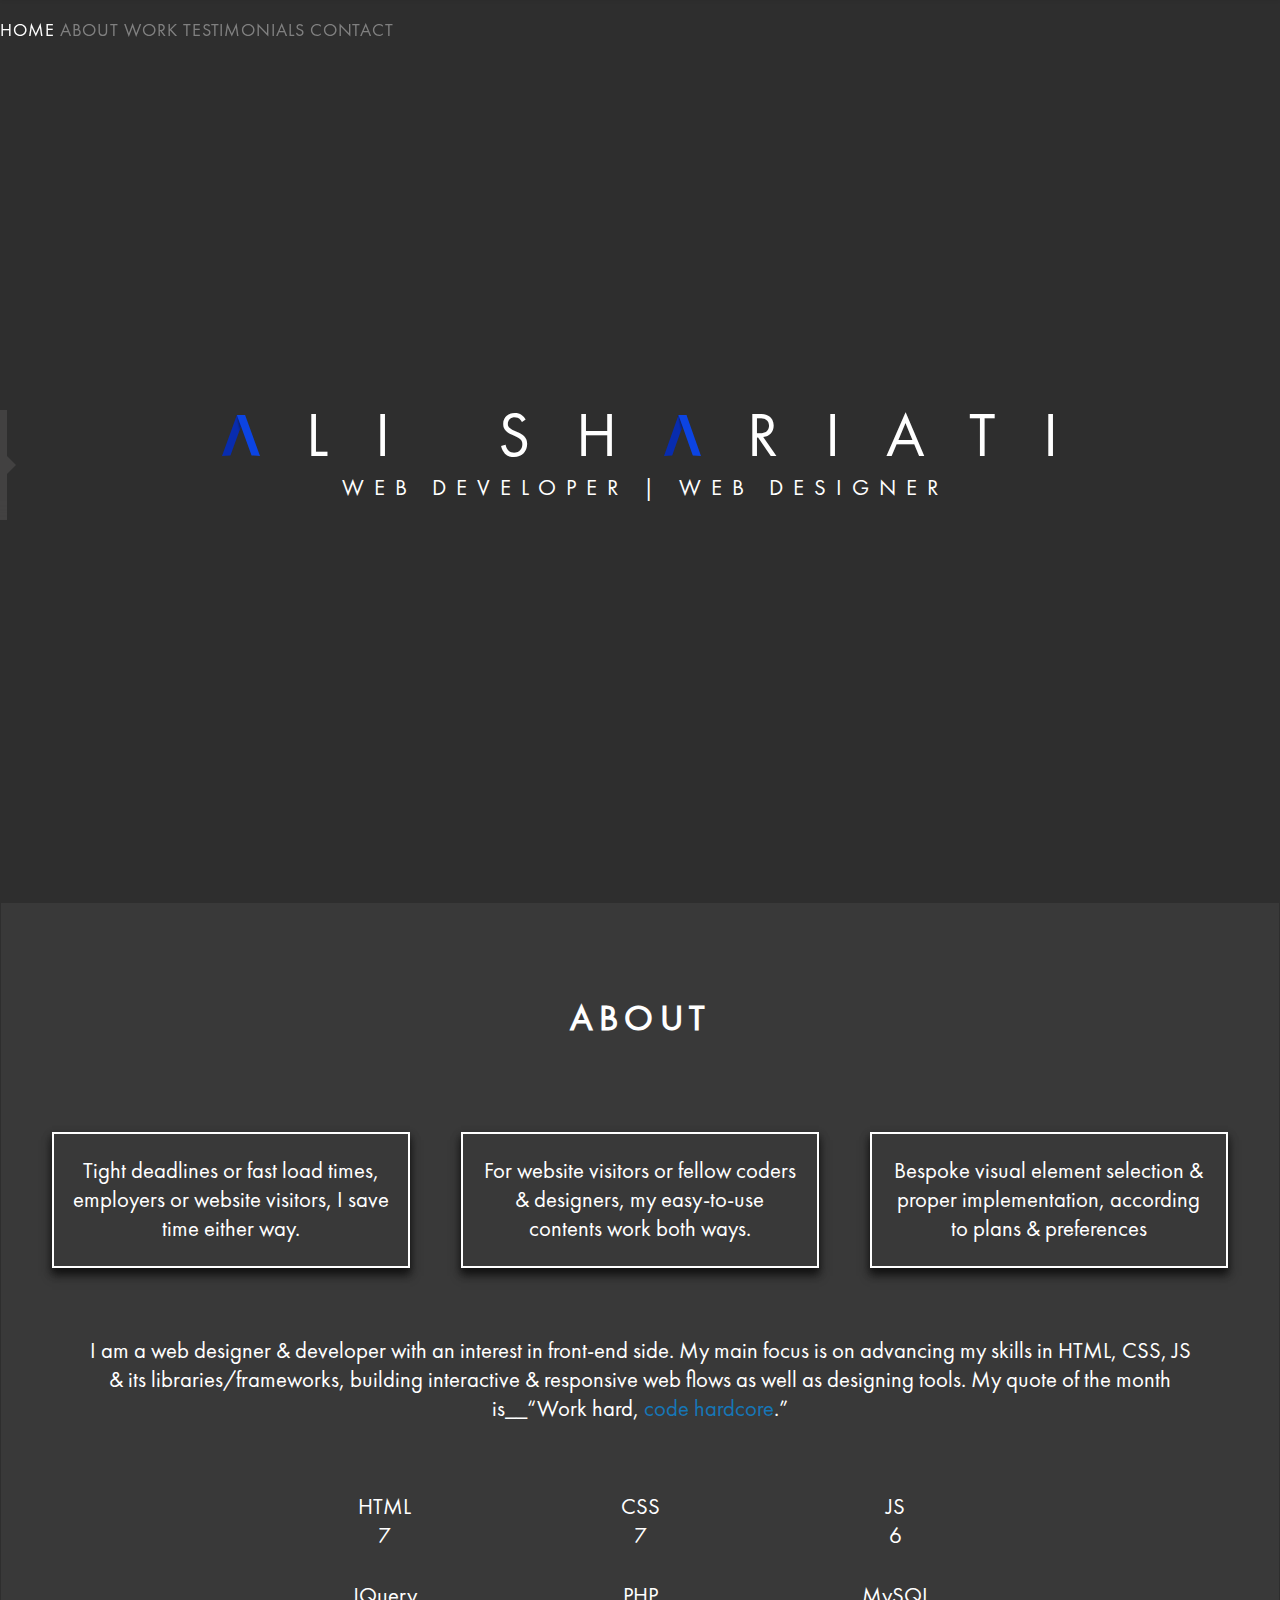
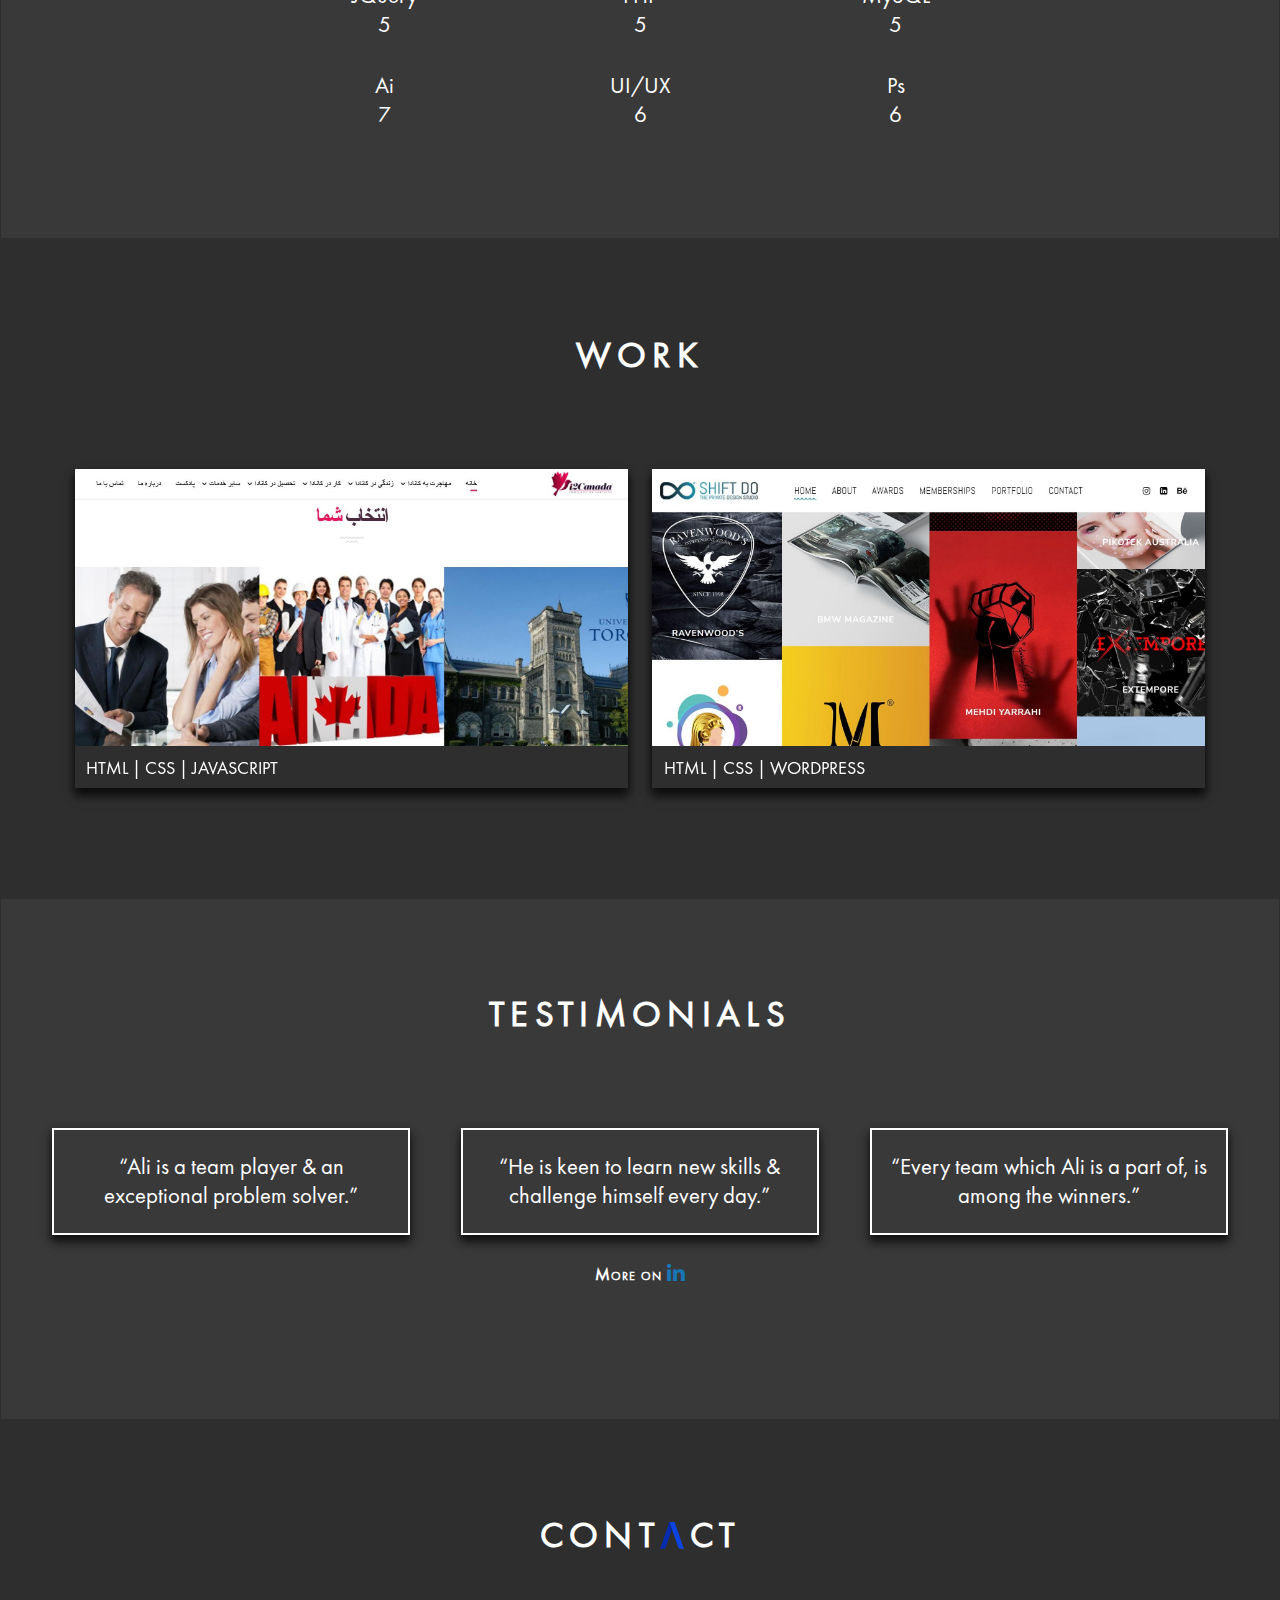
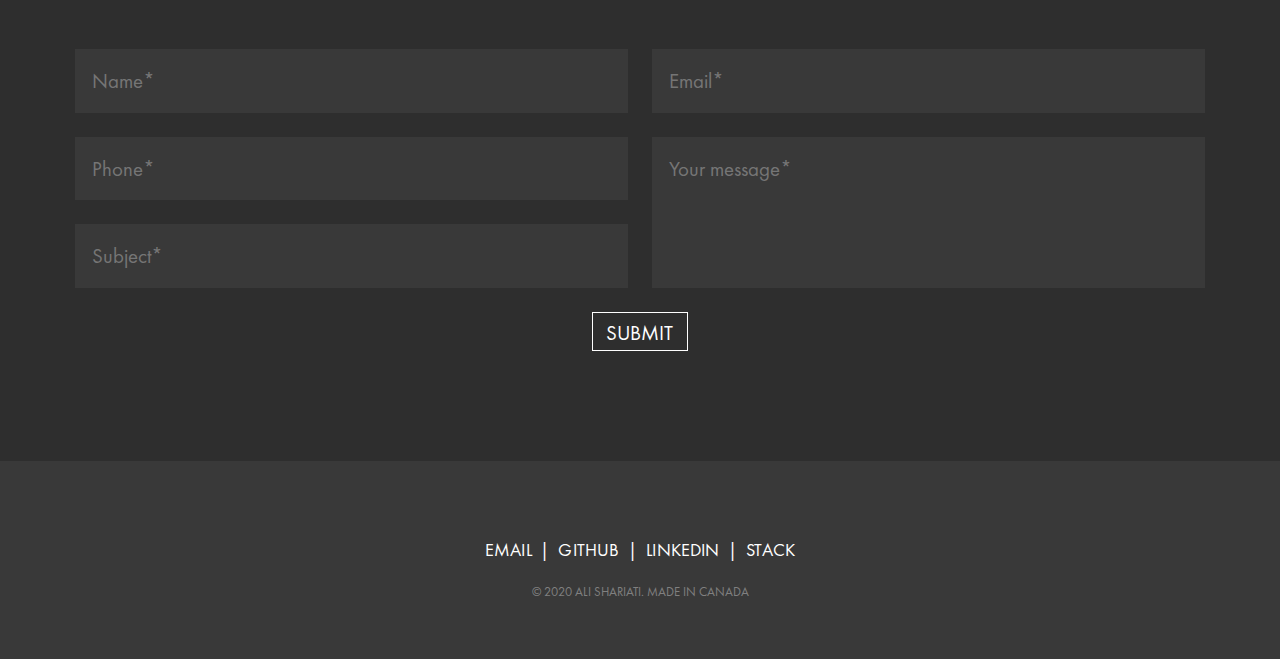
==== index.html @ 604299ac "added more responsive optimization" ====
<!DOCTYPE html>
<html lang="en">
<head>
    <meta charset="UTF-8">
    <meta name="viewport" content="width=device-width, initial-scale=1.0">
    <link rel="stylesheet" href="css/normalize.css">
    <link rel="stylesheet" href="css/navigation.css">
    <link rel="stylesheet" href="css/main.css">
    <link rel="stylesheet" href="css/about.css">
    <link rel="stylesheet" href="css/work.css">
    <link rel="stylesheet" href="css/testimonials.css">
    <link rel="stylesheet" href="css/contact.css">
    <link rel="stylesheet" href="css/media-queries/small-devices.css">
    <link rel="stylesheet" href="css/media-queries/large-devices.css">   
    <link rel="stylesheet" href="https://cdnjs.cloudflare.com/ajax/libs/font-awesome/4.7.0/css/font-awesome.min.css">
    <!-- <link rel="stylesheet" href="https://stackpath.bootstrapcdn.com/bootstrap/4.5.0/css/bootstrap.min.css" integrity="sha384-9aIt2nRpC12Uk9gS9baDl411NQApFmC26EwAOH8WgZl5MYYxFfc+NcPb1dKGj7Sk" crossorigin="anonymous"> -->
    <!-- <script src="https://ajax.googleapis.com/ajax/libs/jquery/3.4.1/jquery.min.js"></script>  -->
    <script src="https://code.jquery.com/jquery-3.5.1.js" integrity="sha256-QWo7LDvxbWT2tbbQ97B53yJnYU3WhH/C8ycbRAkjPDc=" crossorigin="anonymous"></script>
    <title>Ali Shariati | Web Developer & Designer</title>
    <link rel="shortcut icon" type="image/png" href="img/favicon/favicon-256×256.ico">
</head>

<body id="body">
<div id="content-wrapper">
<!--NAVIGATION-->
<div id="nav-grid" class="hidden-fixed-nav">
    <div id="nav-item-1">
        <audio id="clickSnd" src="snd/click.mp3"></audio>
        <audio id="clickSnd2" src="snd/click2.mp3"></audio>
        <audio id="bgMusic" src="snd/bg-music.mp3" loop></audio>
        <div id="ctrl-container" >
            <div id="musicBtn" class="play"></div>
        </div>
    </div>
    <div id="nav-item-2">
        <ul>
            <li onclick="clickEffect2();"><div><a href="#home-grid" id="home-tab" class="active-tab">HOME</a></div></li>
            <li onclick="clickEffect2();"><div><a href="#about-grid" id="about-tab">ABOUT</a></div></li> 
            <li onclick="clickEffect2();"><div><a href="#work-grid" id="work-tab">WORK</a></div></li> 
            <li onclick="clickEffect2();"><div><a href="#testimonials-grid" id="testimonials-tab">TESTIMONIALS</a></div></li> 
            <li onclick="clickEffect2();"><div><a href="#contact-grid" id="contact-tab">CONTACT</a></div></li> 
        </ul>
    </div>
    <div id="nav-item-3">
        <div id="nav-github"><a href="https://github.com/ali-shariatii/" target="_blank" class="fa fa-github" id="nav-github"></a></div>
        <!-- hamburger icon-->
        <div id="hamburger">
            <div></div>
        </div>
    </div>
    <!-- hamburger menu-->
    <div id="nav-item-4">
        <ul>
            <li onclick="clickEffect2();"><div><a href="#home-grid" id="home-tab" class="active-tab">HOME</a></div></li>
            <li onclick="clickEffect2();"><div><a href="#about-grid" id="about-tab">ABOUT</a></div></li> 
            <li onclick="clickEffect2();"><div><a href="#work-grid" id="work-tab">WORK</a></div></li> 
            <li onclick="clickEffect2();"><div><a href="#testimonials-grid" id="testimonials-tab">TESTIMONIALS</a></div></li> 
            <li onclick="clickEffect2();"><div><a href="#contact-grid" id="contact-tab">CONTACT</a></div></li> 
        </ul>
    </div>
</div>

<!--SOCIAL MEDIA WINDOW-->
<div id="media-container">
    <div id="media-window">
        <ul>
            <li><a href="mailto:info@alishariatii.com" class="fa fa-envelope"></a> 
            <li><a href="https://github.com/ali-shariatii/" target="_blank" class="fa fa-github"></a></li>
            <li><a href="https://www.linkedin.com/in/ali-shariatii/" target="_blank" class="fa fa-linkedin"></a></li>
            <li><a href="https://stackoverflow.com/users/13517523/ali-shariati" target="_blank" class="fa fa-stack-overflow"></a></li></li>
        </ul>
    </div>
    <div id="media-container-arrow"></div>
</div>

<!--SECTION 1: HOME / LANDING PAGE-->
<header id="home-grid">
    <div id="header-grid-shade">    
        <div id="header-grid-item">
            <h1><a href="#about-grid" class="header-logo-position logoPointer" onclick="clickEffect2();"><img src="img/logo.svg" alt="A" id="logo1"></a><div class="name-letters">LI SH</div><a href="#contact-grid" class="header-logo-position logoPointer" onclick="clickEffect2();"><img src="img/logo.svg" alt="A" id="logo2"></a><div class="name-letters">RIATI</div></h1>
            <h3>WEB DEVELOPER | WEB DESIGNER</h3>
        </div>
    </div>
</header>

<!--SECTION 2: ABOUT-->
<section class="container-grid" id="about-container">
    <div id="about-grid">
        <div id="about-grid-item-1"><h4>ABOUT</h4></div>
        <div id="about-grid-item-2">
            <div id="highlights-grid-item-1">
                <!--<div id="highlight-img-container-1"></div>-->
                <div id="highlight-content-container-1"><p>Tight deadlines or fast load times, employers or website visitors, I save time either way.</p></div>
            </div>
            <div id="highlights-grid-item-2">
                <!--<div id="highlight-img-container-2"></div>-->
                <div id="highlight-content-container-2"><p>For website visitors or fellow coders & designers, my easy-to-use contents work both ways.</p></div>
            </div>
            <div id="highlights-grid-item-3">
                <!--<div id="highlight-img-container-3"></div>-->
                <div id="highlight-content-container-3"><p>Bespoke visual element selection & proper implementation, according to plans & preferences</p></div>
            </div>
        </div>
        <div id="about-grid-item-3">
            <p>I am a web designer & developer with an interest in front-end side. My main focus is on advancing my skills in HTML, CSS, JS & its libraries/frameworks, building interactive & responsive web flows as well as designing tools. My quote of the month is__<q>Work hard,<a href="https://github.com/ali-shariatii/" target="_blank" title="More Code on Github"> code hardcore</a>.</q></p>
        </div>
        <div id="about-grid-item-4">
            <div class="skills-items" id="skills-grid-item-1"><span>HTML<br>7</span></div>
            <div class="skills-items" id="skills-grid-item-2"><span>CSS<br>7</span></div>
            <div class="skills-items" id="skills-grid-item-3"><span>JS<br>6</span></div>
            <div class="skills-items" id="skills-grid-item-4"><span>JQuery<br>5</span></div>
            <div class="skills-items" id="skills-grid-item-5"><span>PHP<br>5</span></div>
            <div class="skills-items" id="skills-grid-item-6"><span>MySQL<br>5</span></div>
            <div class="skills-items" id="skills-grid-item-7"><span>Ai<br>7</span></div>
            <div class="skills-items" id="skills-grid-item-8"><span>UI/UX<br>6</span></div>
            <div class="skills-items" id="skills-grid-item-9"><span>Ps<br>6</span></div>
        </div>
</section>

<!--SECTION 3: WORK-->
<section class="container-grid" id="work-container">
    <div id="work-grid">
        <div id="work-grid-item-1"><h4>WORK</h4></div>
        <!--gallery filter
        <div id="work-grid-item-2">
            <div><span>ALL</span></div>
            <div><span>HTML/CSS</span></div>
            <div><span>JavaScript</span></div>
            <div><span>JQuery</span></div>
        </div> -->
        <!--work gallery-->
        <div id="work-grid-item-3">
            <div id="gallery-grid-item-1">
                <!--modal trigger-->
                <div class="work-img-container" id="modalOpener1">
                    <div class="info-alert">More Info</div>
                    <img src="img/i2canada-thumbnail-wide.jpg" alt="i2canada" onclick="clickEffect2();">
                    <span onclick="clickEffect2();">HTML | CSS | JAVASCRIPT</span>
                </div>
                <!--modal content-->
                <div class="modal-full-window" id="modalFullWindow1">
                    <div class="modal-content-window" id="modalContentWindow1">
                        <div class="modal-header"><span id="modalCloser1">&times;</span><br></div>
                        <p><a href="http://www.i2canada.com/" target="_blank">i2Canada Immigration Services Inc.</a> is an immigration law firm startup. The project goal was UI/UX redesigning, interactive & responsive development and transferring the web application from Joomla to WordPress and rebranding with SHIFTDO studio collaboration. I have been recruited as a front-end development team member. </p> 
                    </div>
                </div>
            </div>
            <div id="gallery-grid-item-2">
                <!--modal trigger-->
                <div class="work-img-container" id="modalOpener2" >
                    <div class="info-alert">More Info</div>
                    <img src="img/shiftdo-thumbnail-wide.jpg" alt="Shiftdo" onclick="clickEffect2();">
                    <span onclick="clickEffect2();">HTML | CSS | WORDPRESS</span>
                </div>
                <!--modal content-->
                <div class="modal-full-window" id="modalFullWindow2">
                    <div class="modal-content-window" id="modalContentWindow2">
                        <div class="modal-header"><span id="modalCloser2">&times;</span><br></div>
                        <p><a href="https://www.shiftdo.com/" target="_blank">SHIFTDO</a> is a private design studio owned by Mehdi Ghareh Mohammadi, an international award winning logo designer. I collaborated in the website redesigning as the front-end developer.</p>
                    </div>
                </div>
            </div>
        </div>
    </div>
</section>

<!--SECTION 4: TESTIMONIALS-->
<section class="container-grid" id="testimonials-container">
    <div id="testimonials-grid">
        <!--<div id="testimonials-grid-shade">-->
            <div id="testimonials-grid-item-1"><h4>TESTIMONIALS</h4></div>
            <div id="testimonials-grid-item-2">
                <div id="recom-item-1"><p><q>Ali is a team player & an exceptional problem solver.</q></p></div>
                <div id="recom-item-2"><p><q>He is keen to learn new skills & challenge himself every day.</q></p></div>
                <div id="recom-item-3"><p><q>Every team which Ali is a part of, is among the winners.</q></p></div>
                <div id="recom-item-4"><p><a href="https://www.linkedin.com/in/ali-shariatii/" target="_blank"><span>More on </span></a><a href="https://www.linkedin.com/in/ali-shariatii/"target="_blank" class="fa fa-linkedin" id="in"></a></p></div>
            </div>
        <!--</div>-->
    </div>
</section>
   
<!--SECTION 5: CONTACT-->
<section class="container-grid" id="contact-container">
    <div id="contact-grid">
        <div id="contact-grid-item-1"><h4>CONT<a href="#home-grid" class="logoPointer" onclick="clickEffect2();"><img src="img/logo.svg" alt="A"id="logo3"></a>CT</h4></div>
        <div id="contact-grid-item-2">
            <form id="form-grid" action="contactform.php" method="POST">
                <div id="form-grid-item-1"><input type="text" placeholder="Name*" name="name" required></div>
                <div id="form-grid-item-2"><input type="email" placeholder="Email*" name="email" required></div>
                <div id="form-grid-item-3"><input type="number" placeholder="Phone*" name="phone" required></div>
                <div id="form-grid-item-4"><input type="text" placeholder="Subject*" name="subject" required></div>
                <div id="form-grid-item-5"><textarea placeholder="Your message*" name="message" required></textarea></div>
                <div id="form-grid-item-6"><button type="submit" name="submit"  onclick="clickEffect2();">SUBMIT</button></div>
            </form>
        </div>
    </div>
</section>

<!--SECTION 6: FOOTER-->
<footer>
    <div id="footer-grid-item-1" target="_blank"><p>
        <a href="mailto:info@alishariatii.com">EMAIL</a><span> |</span>
        <a href="https://github.com/ali-shariatii/" target="_blank"> GITHUB</a><span> |</span>
        <a href="https://www.linkedin.com/in/ali-shariatii/" target="_blank"> LINKEDIN</a><span> |</span>
        <a href="https://stackoverflow.com/users/13517523/ali-shariati" target="_blank"> STACK</a>
    </p></div>
    <div id="footer-grid-item-2">© 2020 ALI SHARIATI. MADE IN CANADA</div>
</footer>
</div>

<!--JS LINKS-->
<script src="js/jquery.js"></script>
<script src="js/main.js"></script>
</body>
</html>
---- css/navigation.css ----
/*NAVIGATION */

#nav-grid {
	display: grid;
	position: fixed;
	grid-template-columns: 9.5% 81% 9.5%;
	grid-auto-columns: 9.5% 81% 9.5%;
	grid-template-rows: auto;
	justify-content: center;
	width: 100%;
	height: 2.4rem;
	z-index: 1;

	box-shadow: 0 .2rem .28rem 0 rgba(13, 14, 13, 0.35);
	-webkit-backdrop-filter: blur(.6rem);
	backdrop-filter: blur(.6rem);

	-webkit-transition-property: all;
	-moz-transition-property: all;
	-ms-transition-property: all;
	-o-transition-property: all;
	transition-property: all;
	-webkit-transition-duration: .35s;
	-moz-transition-duration: .35s;
	-ms-transition-duration: .35s;
	-o-transition-duration: .35s;
	transition-duration: .35s;
}

	.fixed-nav {
		display: grid;
		position: fixed;
		top: 0;
		animation: fixedNavSlideIn ease .5s;
	}

	.hidden-fixed-nav {
		display: grid;
		position: fixed;
		top: -2.8rem;	
	}

		@-moz-keyframes fixedNavSlideIn {
			from {top: -2.4rem;}
			to {top: 0;}
		}
		
		@-moz-keyframes fixedNavSlideIn {
			from {top: -2.4rem;}
			to {top: 0;}
		}

		@-o-keyframes fixedNavSlideIn {
			from {top: -2.4rem;}
			to {top: 0;}
		}

		@keyframes fixedNavSlideIn {
			from {top: -2.4rem;}
			to {top: 0;}
		}

	.light-colored-navbar {
		background-color: rgba(57, 57, 57, 0.87);
	}

	.dark-colored-navbar {
		background-color:rgba(46, 46, 46, 0.87);
	}

	#nav-item-1 {
		display: flex;
		justify-content: center;
		align-items: center;
		grid-area: auto;
	}

		/*music player controllers*/
		#musicBtn {
			-webkit-transition: all .4s ease;; 
			-moz-transition: all .4s ease;; 
			-ms-transition: all .4s ease;; 
			-o-transition: all .4s ease;; 
			transition: all .4s ease;
		}

		#musicBtn.play {
			animation:play-btn .6s ease; 

			width:0; 
			height:0; 
			border-left:.64rem solid grey; 
			border-top:.32rem solid transparent; 
			border-right:0 solid transparent; 
			border-bottom:.32rem solid transparent;
		}
		
		/*#musicBtn.play:hover {
			border-left:.64rem solid white;
		}*/

		@-webkit-keyframes play-btn {
			from {
				transform:rotateZ(0deg); 
				width:.24rem; 
				height:.64rem; 
				border-left:.2rem solid white; 
				border-top:0 solid transparent; 
				border-right:.2rem solid white; 
				border-bottom:0 solid transparent;
			}

			to {
				transform:rotateZ(-360deg); 
				width:0; 
				height:0; 
				border-left:.64rem solid grey; 
				border-top:.32rem solid transparent; 
				border-right:0 solid transparent; 
				border-bottom:.32rem solid transparent;
			}
		}

		@-moz-keyframes play-btn {
			from {
				transform:rotateZ(0deg); 
				width:.24rem; 
				height:.64rem; 
				border-left:.2rem solid white; 
				border-top:0 solid transparent; 
				border-right:.2rem solid white; 
				border-bottom:0 solid transparent;
			}

			to {
				transform:rotateZ(-360deg); 
				width:0; 
				height:0; 
				border-left:.64rem solid grey; 
				border-top:.32rem solid transparent; 
				border-right:0 solid transparent; 
				border-bottom:.32rem solid transparent;
			}
		}

		@-o-keyframes play-btn {
			from {
				transform:rotateZ(0deg); 
				width:.24rem; 
				height:.64rem; 
				border-left:.2rem solid white; 
				border-top:0 solid transparent; 
				border-right:.2rem solid white; 
				border-bottom:0 solid transparent;
			}

			to {
				transform:rotateZ(-360deg); 
				width:0; 
				height:0; 
				border-left:.64rem solid grey; 
				border-top:.32rem solid transparent; 
				border-right:0 solid transparent; 
				border-bottom:.32rem solid transparent;
			}
		}

		@keyframes play-btn {
			from {
				transform:rotateZ(0deg); 
				width:.24rem; 
				height:.64rem; 
				border-left:.2rem solid white; 
				border-top:0 solid transparent; 
				border-right:.2rem solid white; 
				border-bottom:0 solid transparent;
			}

			to {
				transform:rotateZ(-360deg); 
				width:0; 
				height:0; 
				border-left:.64rem solid grey; 
				border-top:.32rem solid transparent; 
				border-right:0 solid transparent; 
				border-bottom:.32rem solid transparent;
			}
		}

		#musicBtn.pause {
			animation:pause-btn .6s ease; 

			width:.24rem; 
			height: .64rem;; 
			border-left:.2rem solid white; 
			border-top:0 solid transparent; 
			border-right:.2rem solid white; 
			border-bottom:0 solid transparent;
		}

		/*#musicBtn.pause:hover {
			border-left:5px solid grey;
			border-right:5px solid grey;
		}*/

		@-webkit-keyframes pause-btn {
			from {
				transform:rotateZ(0deg); 
				width:0; 
				height:0; 
				border-left:.64rem solid white; 
				border-top:.32rem solid transparent; 
				border-right:0 solid transparent; 
				border-bottom:.32rem solid transparent;
			}

			to {
				transform:rotateZ(360deg); 
				width:.24rem; 
				height:.64rem; 
				border-left:.2rem solid white; 
				border-top:0 solid transparent; 
				border-right:.2rem solid white; 
				border-bottom:0 solid transparent;
			}
		}

		@-moz-keyframes pause-btn {
			from {
				transform:rotateZ(0deg); 
				width:0; 
				height:0; 
				border-left:.64rem solid white; 
				border-top:.32rem solid transparent; 
				border-right:0 solid transparent; 
				border-bottom:.32rem solid transparent;
			}

			to {
				transform:rotateZ(360deg); 
				width:.24rem;  
				height:.64rem; 
				border-left:.2rem solid white; 
				border-top:0 solid transparent; 
				border-right:.2rem solid white; 
				border-bottom:0 solid transparent;
			}
		}

		@-o-keyframes pause-btn {
			from {
				transform:rotateZ(0deg); 
				width:0; 
				height:0; 
				border-left:.64rem solid white; 
				border-top:.32rem solid transparent; 
				border-right:0 solid transparent; 
				border-bottom:.32rem solid transparent;
			}

			to {
				transform:rotateZ(360deg); 
				width:.24rem; 
				height:.64rem; 
				border-left:.2rem solid white; 
				border-top:0 solid transparent; 
				border-right:.2rem solid white; 
				border-bottom:0 solid transparent;
			}
		}

		@keyframes pause-btn {
			from {
				transform:rotateZ(0deg); 
				width:0; 
				height:0; 
				border-left:.64rem solid white; 
				border-top:.32rem solid transparent; 
				border-right:0 solid transparent; 
				border-bottom:.32rem solid transparent;
			}

			to {
				transform:rotateZ(360deg); 
				width:.24rem; 
				height:.64rem; 
				border-left:.2rem solid white; 
				border-top:0 solid transparent; 
				border-right:.2rem solid white; 
				border-bottom:0 solid transparent;
			}
		}

			#ctrl-container {
				cursor: pointer;
			}

	#nav-item-2 {
		display: flex;
		justify-content: center;
		align-items: center;
		word-spacing: 1.8rem;
	}

		ul {
			list-style-type: none;
			margin: 0;
			padding: 0;
			text-align: center;
			}

			ul li {
				display: inline-block;
				font-size: .8rem;
				letter-spacing: .04rem;

				-webkit-transition: all .5s ease;
				-moz-transition: all .5s ease;
				-ms-transition: all .5s ease;
				-o-transition: all .5s ease;
				transition: all .5s ease;
				}

				ul li a {
					display: inline;
					text-decoration: none;
					color: grey;

					-webkit-transition: all .5s ease;
					-moz-transition: all .5s ease;
					-ms-transition: all .5s ease;
					-o-transition: all .5s ease;
					transition: all .5s ease;
				}

				#nav-item-2 ul li a:hover, #nav-item-2 ul li a:active {
					-webkit-transform: translateY(-.14rem);
					-moz-transform: translateY(-.14rem);
					-ms-transform: translateY(-.14rem);
					-o-transform: translateY(-.14rem);
					transform: translateY(-.14rem);
				}

				ul li div {
					display: flex;
					align-items: center;
					justify-content: center;
				}

				.active-tab {
					/*border-bottom: solid 1.3px white;*/
					color: white;
				}
	
	#nav-item-3 {
		display: flex;
		grid-area: auto;
		justify-content: center;
		align-items: center;
	}

		#nav-github { 
			text-decoration: none; 
			color: white ; 			

			-webkit-transition: all .4s ease;
			-moz-transition: all .4s ease;
			-ms-transition: all .4s ease;
			-o-transition: all .2s ease;
			transition: all .4s ease;
		}

		#hamburger {
			display: none;
			align-items: center;
			padding-right: 19%;
		}

			#hamburger div {
				margin-top: .2rem;
				width: 1.8rem;
				height: .4rem;
				border-top: .27rem solid grey;
				border-bottom: .27rem solid grey;

				-webkit-transition: all .4s ease;; 
				-moz-transition: all .4s ease;; 
				-ms-transition: all .4s ease;; 
				-o-transition: all .4s ease;; 
				transition: all .4s ease;
			}

			#nav-item-4 {
				display: grid;
				position: absolute;
				top: 3.4rem;
			}

		#nav-github:visited { text-decoration: none; color: grey ;}
		#nav-github:hover { text-decoration: none; color: white ;}
		#nav-github:focus { text-decoration: none; color: grey ; }
		#nav-github:active { text-decoration: none; color: white ;}
---- css/main.css ----
/*										 GLOBAL SETTINGS */
html, body {
	margin: 0;
	background-color: #2e2e2e;
}

html { 
	font-size: 142%; 
}

#content-wrapper {
	display: grid;
	grid-template-columns: repeat(12, 1fr);
	grid-auto-rows: auto;
	width: 100%;
	margin: 0 auto;
}

	.container-grid, #home-grid, footer {
		grid-column: 1 / 13;
	}

.noscroll {
	overflow: hidden;
}

@font-face {
	font-family: futura-pt;
	src: url(../fonts/FuturaPTBook.otf);
}

* {
	font-family: futura-pt, sans-serif;
	color: white;
}

.container-grid {
	display: grid;
	grid-template-columns: auto;
	grid-template-rows: auto;
	border: .5px #2e2e2e solid;
}

input::-webkit-outer-spin-button,
input::-webkit-inner-spin-button {
-webkit-appearance: none;
}

input[type=number] {
-moz-appearance: textfield;
}

h4 {
	font-size: 1.6rem;
	margin-left: .28rem;
	letter-spacing: .28rem;
	margin: 4rem 0 4rem 0;
	text-align: center;
}

/*										 SOCIAL MEDIA WINDOW */

#media-container {
	position: fixed;
	top: 45.5vh;
	display: grid;
	left: -1.92rem;
	grid-template-rows: auto;
	grid-template-columns: 80% 20%;
	align-items: center;
	width: 2.8rem;
	z-index: 1;

	animation: slideOut 2.4s ease;

	-webkit-transition: all .3s ease;
	-moz-transition: all .3s ease;
	-ms-transition: all .3s ease;
	-o-transition: all .3s ease;
	transition: all .3s ease;
}

@-webkit-keyframes slideOut {
	0% {left: -1.92rem;}
	30%, 70% {left: 0;}
	100% {left: -1.92rem;}
}

@-moz-keyframes slideOut {
	0% {left: -1.92rem;}
	30%, 70% {left: 0;}
	100% {left: -1.92rem;}
}

@-o-keyframes slideOut {
	0% {left: -1.92rem;}
	30%, 70% {left: 0;}
	100% {left: -1.92rem;}
}

@keyframes slideOut {
	0% {left: -1.92rem;}
	30%, 70% {left: 0;}
	100% {left: -1.92rem;}
}

#media-container:hover {
	left: 0;
}

#media-window {
	padding: .4rem 0;

	background-color: rgba(97, 96, 96, 0.4);
	-webkit-backdrop-filter: blur(.36rem);
	backdrop-filter: blur(.36rem);

	-webkit-transition: all .35s ease;
	-moz-transition: all .35s ease;
	-ms-transition: all .35s ease;
	-o-transition: all .35s ease;
	transition: all .35s ease;
}


	#media-window li {
		display: block;
	}

		#media-window a{
			text-decoration: none;
		}

		#media-window a:visited { text-decoration: none; color: grey ;}
		#media-window a:hover { text-decoration: none; color: white ;}
		#media-window a:focus { text-decoration: none; color: grey ; }
		#media-window a:active { text-decoration: none; color: white ;}

#media-container-arrow {
	border-left: .4rem solid rgba(97, 96, 96, 0.4);;
	border-top: .4rem solid transparent;
	border-bottom: .4rem solid transparent;
	background-color: transparent;
}

/*										 GLOBAL VISUAL ON SCROLL ANIMATIONS */
/* slide in animation class for section headers
#about-grid-item-1, #work-grid-item-1, #testimonials-grid-item-1, #contact-grid-item-1 {opacity: 0;}

.header-slide-in { animation: header-slide-in 1s ease forwards; }

@-webkit-keyframes header-slide-in { from {transform: translateX(-100px); opacity: 0;} To  {transform: translateX(0); opacity: 1;} }
@-moz-keyframes header-slide-in { from {transform: translateX(-100px); opacity: 0;} To  {transform: translateX(0); opacity: 1;} }
@-o-keyframes header-slide-in { from {transform: translateX(-100px); opacity: 0;} To  {transform: translateX(0); opacity: 1;} }
@keyframes header-slide-in { from {transform: translateX(-100px); opacity: 0;} To  {transform: translateX(0); opacity: 1;} }
*/


/*										 SECTION 1: HOME / LANDING PAGE */
header {
	display: grid;
	background-color: #2e2e2e;
	-webkit-background-size: cover;
	-moz-background-size: cover;
	-o-background-size: cover;
	background-size: cover;
	height: 100vh;
	align-items: center;
	border: 0.5px #2e2e2e solid;
}

	#header-grid-shade {
		display: grid;
		grid-template-columns: auto;
		grid-template-rows: auto;
		/*background-color: rgba(57, 57, 57, 0.5);*/
		height: inherit;
		justify-content: stretch;
		align-items: center;
	}

		#header-grid-item {
			display: grid;
			overflow: hidden;
			text-align: center;
			
			-webkit-transition-property: all ease;
			-moz-transition-property: all ease;
			-ms-transition-property: all ease;
			-o-transition-property: all ease;
			transition-property: all ease;
		}

			#header-grid-item h1 {
				font-size: 2.74rem;
				letter-spacing: 2.048rem;
				font-weight: 500;
				padding-left: 2.048rem;
				padding-right: 0;
				padding-top: 0;
			}

				#header-grid-item h1 a {
					display: inline-block;
					height: inherit;

					margin: 0 2.048rem 0 0;

					-webkit-transition: all 1s ease;
					-moz-transition: all 1s ease;
					-ms-transition: all 1s ease;
					-o-transition: all 1s ease;
					transition: all 1s ease;

					animation: shake 10s ease infinite;
				}

					@-webkit-keyframes shake {
						0%, 50%, 54.4%, 100% {transform: rotateZ(0);}
						50.4%, 51.2%, 52%, 52.8%, 53.6% {transform: rotateZ(6.5deg);}
						50.8%, 51.6%, 52.4%, 53.2%, 54% {transform: rotateZ(-6.5deg);}
					}
				
					@-moz-keyframes shake {
						0%, 50%, 54.4%, 100% {transform: rotateZ(0);}
						50.4%, 51.2%, 52%, 52.8%, 53.6% {transform: rotateZ(6.5deg);}
						50.8%, 51.6%, 52.4%, 53.2%, 54% {transform: rotateZ(-6.5deg);}
					}
				
					@-o-keyframes shake {
						0%, 50%, 54.4%, 100% {transform: rotateZ(0);}
						50.4%, 51.2%, 52%, 52.8%, 53.6% {transform: rotateZ(6.5deg);}
						50.8%, 51.6%, 52.4%, 53.2%, 54% {transform: rotateZ(-6.5deg);}
					}

					@keyframes shake {
						0%, 50%, 54.4%, 100% {transform: rotateZ(0);}
						50.4%, 51.2%, 52%, 52.8%, 53.6% {transform: rotateZ(6.5deg);}
						50.8%, 51.6%, 52.4%, 53.2%, 54% {transform: rotateZ(-6.5deg);}
					}

				.name-letters {
					display: inline-block;
					animation: appearSlideLeft ease 2s;
				}

					@-webkit-keyframes appearSlideLeft {
						0% {transform: translateX(-7px); color: transparent;}
						55% {transform: translateX(-7px); color: transparent;}
						100% {transform: translateX(0); color: white;} 
					}
				
					@-moz-keyframes appearSlideLeft {
						0% {transform: translateX(-.28rem); color: transparent;}
						55% {transform: translateX(-.28rem); color: transparent;}
						100% {transform: translateX(0); color: white;}
					}
				
					@-o-keyframes appearSlideLeft {
						0% {transform: translateX(-.28rem); color: transparent;}
						55% {transform: translateX(-.28rem); color: transparent;}
						100% {transform: translateX(0); color: white;}
					}
				
					@keyframes appearSlideLeft {
						0% {transform: translateX(-.28rem); color: transparent;}
						55% {transform: translateX(-.28rem); color: transparent;}
						100% {transform: translateX(0); color: white;}
					}

				#logo1, #logo2 {
					display: inline-block;
					width: auto;
					height: 1.82rem;
					cursor: pointer;

					-webkit-transition: all .46s ease;
					-moz-transition: all .46s ease;
					-ms-transition: all .46s ease;
					-o-transition: all .46s ease;
					transition: all .46s ease;	

					animation: rotate ease 1.33s;
				}	

					@-webkit-keyframes  rotate {
						from {transform: rotateY(0deg); opacity: 0;}
						to {transform: rotateY(720deg); opacity: 1;}
					}

					@-moz-keyframes rotate {
						from {transform: rotateY(0deg); opacity: 0;}
						to {transform: rotateY(720deg); opacity: 1;}
					}

					@-o-keyframes rotate {
						from {transform: rotateY(0deg); opacity: 0;}
						to {transform: rotateY(720deg); opacity: 1;}
					}

					@keyframes rotate {
						from {transform: rotateY(0deg); opacity: 0;}
						to {transform: rotateY(720deg); opacity: 1;}
					}

					#header-grid-item h1 a:hover  #logo1,#header-grid-item h1 a:hover #logo2{
					-webkit-transform: rotateZ(180deg);
					-moz-transform: rotateZ(180deg);
					-ms-transform: rotateZ(180deg);
					-o-transform: rotateZ(180deg);
					transform: rotateZ(180deg);
				}

			#header-grid-item h3 {
				line-height: 3.4rem;
				font-size: 1rem;
				letter-spacing: .44rem;
				margin-left: .44rem;
				font-weight: 500;
				margin-top: -3rem;

				-webkit-transition: all .5s ease;
				-moz-transition: all .5s ease;
				-ms-transition: all .5s ease;
				-o-transition: all .5s ease;
				transition: all .5s ease;

				animation: appearSlideRight ease 2s;
			}

				@-webkit-keyframes appearSlideRight {
					0% {transform: translateX(.28rem); color: transparent;}
					55% {transform: translateX(.28rem); color: transparent;}
					100% {transform: translateX(0); color: white;} 
				}
			
				@-moz-keyframes appearSlideRight {
					0% {transform: translateX(.28rem); color: transparent;}
					55% {transform: translateX(.28rem); color: transparent;}
					100% {transform: translateX(0); color: white;}
				}
			
				@-o-keyframes appearSlideRight {
					0% {transform: translateX(.28rem); color: transparent;}
					55% {transform: translateX(.28rem); color: transparent;}
					100% {transform: translateX(0); color: white;}
				}
			
				@keyframes appearSlideRight {
					0% {transform: translateX(.28rem); color: transparent;}
					55% {transform: translateX(.28rem); color: transparent;}
					100% {transform: translateX(0); color: white;}
			}


/*										 SECTION 6: FOOTER */

footer {
	display: grid;
	grid-template-columns: 1fr;
	grid-template-rows: auto auto;
	padding: 2.6rem 0;
	background-color: #393939;
}

	#footer-grid-item-1 { 
		display: grid;
		justify-content: center;
		align-content: center;
	}

		#footer-grid-item-1 p {
			text-align: center;
			font-size: .8rem;
			word-spacing: .2rem;
			letter-spacing: .008rem;
		}

		#footer-grid-item-1 p a {
			text-decoration: none;

			-webkit-transition: all .4s ease;
			-moz-transition: all .4s ease;
			-ms-transition: all .4s ease;
			-o-transition: all .4s ease;
			transition: all .4s ease;
		}

		#footer-grid-item-1 p a { text-decoration: none; color: white ;}
		#footer-grid-item-1 p a:visited { text-decoration: none; color: white ;}
		#footer-grid-item-1 p a:hover { text-decoration: none; color: #1676b6 ;}
		#footer-grid-item-1 p a:focus { text-decoration: none; color: white ; }
		#footer-grid-item-1 p a:active { text-decoration: none; color: white ;}

	#footer-grid-item-2 { 
		display: grid;
		justify-content: center;
		align-content: center;
		margin-top: .2rem;
		font-size: .56rem;
		color: grey;
	}
---- css/about.css ----
/*SECTION 2: ABOUT */
#about-grid {
    display: grid;
    grid-template-columns: 1fr;
    grid-template-rows: repeat(4, auto);
    background-color: #393939;
    padding-bottom: 4.8rem;
}

    #about-grid-item-1 {
        display: grid;
        justify-content: space-evenly;
    }

    #about-grid-item-2 {
        display: grid;
        grid-template-columns: repeat(3, 28%);
        grid-auto-columns: 28%;
        grid-template-rows: auto;
        justify-content: space-evenly;
        align-items: stretch;
    }

        #highlights-grid-item-1, #highlights-grid-item-2, #highlights-grid-item-3 {
                display: grid;
                justify-content: space-evenly;
                align-items: stretch;
            }
                #highlight-content-container-1, #highlight-content-container-2, #highlight-content-container-3 {
                    display: grid;
                    justify-content: space-evenly;
                    align-items: center;
                    border: white solid .12rem;
                    text-align: center;
                    padding: 0 .8rem;
                    box-shadow: 0 .16rem .32rem 0 rgba(11, 11, 11, 0.7), 0 .36rem .4rem 0 rgba(14, 14, 14, 0.6);
                    
                    -webkit-transition: all .2s ease;
                    -moz-transition: all .2s ease;
                    -ms-transition: all .2s ease;
                    -o-transition: all .2s ease;
                    transition: all .2s ease;
                }

            /*hover transitions*/
            #highlight-content-container-1:hover, #highlight-content-container-2:hover, #highlight-content-container-3:hover {
                -webkit-transform: scale(1.02);
                -moz-transform: scale(1.02);
                -ms-transform: scale(1.02);
                -o-transform: scale(1.02);
                transform: scale(1.02);
            }

    #about-grid-item-3 {
        padding: 2rem 6.18vw 0 6.18vw;
    }

        #about-grid-item-3 p {
            text-align: center;
        }

            #about-grid-item-3 a {
                color: #1676b6; 
                text-decoration: none;
                text-align: center;
            }

    #about-grid-item-4 {
        display: grid;
        grid-template-columns: repeat(3, 20%);
        grid-auto-columns: 20%;
        justify-content: center;
        grid-template-rows: repeat(3, auto);
        grid-row-gap: 1.4rem;
        padding-top: 2rem;
    }

        .skills-items {
            align-items: center;
            text-align: center;
            display: grid;
            justify-content: space-evenly;
			-webkit-transition: all .3s ease;
			-moz-transition: all .3s ease;
			-ms-transition: all .3s ease;
			-o-transition: all .3s ease;
            transition: all .3s ease;
            }

                .skills-items:hover {
                    letter-spacing: .076rem;
                    -webkit-transform: scale(1.03);
                    -moz-transform: scale(1.03);
                    -ms-transform: scale(1.03);
                    -o-transform: scale(1.03);
                    transform: scale(1.03);
                }
                
                .skills-items:hover span{
                    color: #1676b6;
                }
---- css/work.css ----
/*SECTION 3: WORK */
#work-grid {
    display: grid;
    grid-template-columns: 1fr;
    grid-template-rows: repeat(2, auto); /*add another auto after adding gallery filter*/ 
    background-color: #2e2e2e;
    padding-bottom: 4.8rem;
}

    #work-grid-item-1 {
        display: grid;
        justify-content: center;
    }

    /*gallery filter
    #work-grid-item-2 {
        display: grid;
        grid-template-columns: auto auto auto auto;
        grid-template-rows: auto;
        justify-content: center;
        column-gap: 26px;
        padding-bottom: 26px;
    }

        #work-grid-item-2 div {
            font-size: .92rem; 
            padding: 7px 15px 4px 15px;
            background-color: transparent;
            
			-webkit-transition: all .5s ease;
			-moz-transition: all .5s ease;
			-ms-transition: all .5s ease;
			-o-transition: all .5s ease;
			transition: all .5s ease;
        }

        #work-grid-item-2 div:hover {
            -webkit-transform: translateY(-3.5px);
            -moz-transform: translateY(-3.5px);
            -ms-transform: translateY(-3.5px);
            -o-transform: translateY(-3.5px);
            transform: translateY(-3.5px);     
        }

        #work-grid-item-2 div span{
            color: grey;
        }

        .active-filter{
            border: red 2px solid;
        }  */

    /* work gallery */
    #work-grid-item-3 {
        display: grid;
        justify-content: center;
        grid-template-columns: repeat(2, 43.27%);
        grid-auto-columns: 43.27%;
        grid-template-rows: auto; /*add more auto after adding more work to gallery*/
        gap: 1.1rem;
    }

        #gallery-grid-item-1, #gallery-grid-item-2 { 
            display: grid;
            justify-content: stretch;
        }

            .work-img-container {
                height: auto;
                box-shadow: 0 .16rem .32rem 0 rgba(12, 12, 12, 0.8), 0 .36rem .4rem 0 rgba(12, 12, 12, 0.8);
                cursor: pointer;

                -webkit-transition: all .4s ease;
                -moz-transition: all .4s ease;
                -ms-transition: all .4s ease;
                -o-transition: all .4s ease;
                transition: all .4s ease;

                -webkit-transform: translate3d(0, 0, 0);
                transform: translate3d(0, 0, 0);
                overflow: hidden;
            }

            .work-img-container:hover {
                -webkit-transform: scale(1.02);
                -moz-transform: scale(1.02);
                text-transform: scale(1.02);
                -ms-transform: scale(1.02);
                -o-transform: scale(1.02);
                transform: scale(1.02);
            }

                .info-alert {
                    position: absolute;
                    text-align: center;
                    opacity: 0;
                    top: 30%;
                    left: 50%;
                    -webkit-transform: translate(-50%,-50%);
                    -moz-transform: translate(-50%,-50%);
                    text-transform: translate(-50%,-50%);
                    -ms-transform: translate(-50%,-50%);
                    -o-transform: translate(-50%,-50%);
                    transform: translate(-50%,-50%);

                    -webkit-transition: all .3s ease;
                    -moz-transition: all .3s ease;
                    -ms-transition: all .3s ease;
                    -o-transition: all .3s ease;
                    transition: all .3s ease;
                }

                .work-img-container:hover .info-alert{
                    opacity: 1;
                    top: 50%;
                }

                .work-img-container img {
                    object-fit: contain;
                    width: 100%; 
                    opacity: 1;
                    -webkit-transition: all .3s ease;
                    -moz-transition: all .3s ease;
                    -ms-transition: all .3s ease;
                    -o-transition: all .3s ease;
                    transition: all .3s ease;     
                }

                .work-img-container:hover img{
                    opacity: 0.1;
                    -webkit-filter: blur(.2rem);
                    filter: blur(.2rem);
                }

                .work-img-container span {
                    display: block;
                    margin: .12rem .4rem .388rem .52rem;
                    font-size: .8rem;
                }

                /*This is the full blackout background.*/
                .modal-full-window {
                    display: grid;
                    grid-template-columns: auto;
                    grid-template-rows: auto;
                    justify-content: stretch;
                    align-items: center;
                    position: fixed;
                    z-index: 1;
                    left: -100%;
                    top: 0;
                    width: 100%;
                    height: 100vh;
                    opacity: 0;
                    background-color: rgba(34, 32, 32, .9);
                    -webkit-backdrop-filter: blur(.2rem);
                    backdrop-filter: blur(.2rem);
                }

                    .full-window-appear { animation: fullWindowAppear .1s ease forwards; }

                    @-webkit-keyframes fullWindowAppear { 0% {left: -100%; opacity: 0;} 49% {left: 0; opacity: 0;} 50%, 100% {left: 0; opacity: 1;} }
                    @-moz-keyframes fullWindowAppear { 0% {left: -100%; opacity: 0;} 49% {left: 0; opacity: 0;} 50%, 100% {left: 0; opacity: 1;} }
                    @-o-keyframes fullWindowAppear { 0% {left: -100%; opacity: 0;} 49% {left: 0; opacity: 0;} 50%, 100% {left: 0; opacity: 1;} }
                    @keyframes fullWindowAppear { 0% {left: -100%; opacity: 0;} 49% {left: 0; opacity: 0;} 50%, 100% {left: 0; opacity: 1;} }

                    .full-window-disappear {animation: fullWindowDisappear .267s ease forwards;}
                    
                    @-webkit-keyframes fullWindowDisappear {0% {left: 0; opacity: 1;} 75% {left: 0; opacity: 1;} 76% {left: 0; opacity: 0;} 100% {left: -100%; opacity: 0;} }
                    @-moz-keyframes fullWindowDisappear {0% {left: 0; opacity: 1;} 75% {left: 0; opacity: 1;} 76% {left: 0; opacity: 0;} 100% {left: -100%; opacity: 0;} }
                    @-o-keyframes fullWindowDisappear {0% {left: 0; opacity: 1;} 75% {left: 0; opacity: 1;} 76% {left: 0; opacity: 0;} 100% {left: -100%; opacity: 0;} }
                    @keyframes fullWindowDisappear {0% {left: 0; opacity: 1;} 75% {left: 0; opacity: 1;} 76% {left: 0; opacity: 0;} 100% {left: -100%; opacity: 0;} }
/*************** NOT RESPONSIVE ***************/
                    /*This is modal content window.*/
                    .modal-content-window {
                        margin: auto;
                        width: 85%;
                        height: 70%;
                        overflow: auto;
                        padding: .2rem 1.8rem 1.8rem 0;
                        color: white;
                        background-color: #393939;
                        text-align: justify;
                    } 
                    
                        .content-window-appear {animation: contentWindowAappear .7s ease forwards;}
                            @-webkit-keyframes contentWindowAappear { 0%, 14.3% {transform: scale(0);} 100% {transform: scale(1);} }
                            @-moz-keyframes contentWindowAappear { 0%, 14.3% {transform: scale(0);} 100% {transform: scale(1);} }
                            @-o-keyframes contentWindowAappear { 0%, 14.3% {transform: scale(0);} 100% {transform: scale(1);} }
                            @keyframes contentWindowAappear { 0%, 14.3% {transform: scale(0.9); opacity: 0; } 100% {transform: scale(1); opacity: 1; } }
                    
                        .content-window-disappear { animation: contentWindowDisappear .2s ease forwards;}
                            @-webkit-keyframes contentWindowDisappear { 0% {transform: scale(1);} 100% {transform: scale(0);} }
                            @-moz-keyframes contentWindowDisappear { 0% {transform: scale(1);} 100% {transform: scale(0);} }
                            @-o-keyframes contentWindowDisappear { 0% {transform: scale(1);} 100% {transform: scale(0);} }
                            @keyframes contentWindowDisappear { 0% {transform: scale(1); opacity: 1;} 100% {transform: scale(0.9); opacity: 0;} }

                    .modal-full-window a {
                        text-decoration: none;
                        color: #1676b6;
                    }

                        .modal-header {
                            display: flex;
                            position: sticky;
                            top: 0;
                            left: 0;
                            padding-left: .84rem;
                        }

                            #modalCloser1, #modalCloser2 {
                                font-size: 1.8rem;
                                font-weight: bolder;

                                -webkit-transition: all .3s ease;
                                -moz-transition: all .3s ease;
                                -ms-transition: all .3s ease;
                                -o-transition: all .3s ease;
                                transition: all .3s ease;

                            }

                            #modalCloser1:hover, #modalCloser2:hover {
                                color: grey;
                                cursor: pointer;
                                
                                -webkit-transform: scale(1.3) rotate(180deg);
                                -moz-transform: scale(1.3) rotate(180deg);
                                -ms-transform: scale(1.3) rotate(180deg);
                                -o-transform: scale(1.3) rotate(180deg);
                                transform: scale(1.3) rotate(180deg);
                            }
                        .modal-content-window p {
                            text-align: justify;
                            margin-top: -.4rem;
                            margin-left: 2.6rem;
                            margin-right: .8rem;
                        }
---- css/testimonials.css ----
/*SECTION 4: TESTIMONIALS */
#testimonials-grid {
	display: grid;
	grid-template-columns: 1fr;
	grid-template-rows: repeat(2, auto); /*remove one row in case of adding shade*/
	background-color: #393939;
	background-repeat: no-repeat;
	-webkit-background-size: cover;
	-moz-background-size: cover;
	-o-background-size: cover;
	background-size: cover;
    padding-bottom: 4.8rem;
}

/*	#testimonials-grid-shade {
		display: grid;
		grid-template-columns: auto;
		grid-template-rows: auto auto;
		grid-area: 1 / 1 / 2 / 2;
		background-color: rgba(57, 57, 57, 0.5);
		width: inherit;
		padding-bottom: 120px; add padding bottom here for the entire testimonials container!
	}*/

	#testimonials-grid-item-1 {
		display: grid;
		justify-content: center;
	}

	#testimonials-grid-item-2 {
		display: grid;
		grid-template-columns: repeat(3, 28%);
        grid-auto-columns: 28%;
		grid-template-rows: repeat(2, auto);
		justify-content: space-evenly;
		align-items: stretch;
		text-align: justify;
		height: inherit;
	}

		#recom-item-1, #recom-item-2, #recom-item-3 {
			display: grid;
			text-align: center;
			padding: 0 .8rem;
			align-items: center;
			border: white solid .12rem;
			box-shadow: 0 .16rem .32rem 0 rgba(11, 11, 11, 0.7), 0 .36rem .4rem 0 rgba(14, 14, 14, 0.6);
                   
			-webkit-transition: all .2s ease;
			-moz-transition: all .2s ease;
			-ms-transition: all .2s ease;
			-o-transition: all .2s ease;
			transition: all .2s ease;
		}

		#recom-item-1:hover, #recom-item-2:hover, #recom-item-3:hover {
			-webkit-transform: translateY(-.4rem);
            -moz-transform: translateY(-.4rem);
            -ms-transform: translateY(-.4rem);
            -o-transform: translateY(-.4rem);
			transform: translateY(-.4rem);
		}

		#recom-item-4 {
			grid-area: 2 / 2 / 3 / 3;
			width: 100%;
			text-align: center;
			
			-webkit-transition: all .3s ease;
			-moz-transition: all .3s ease;
			-ms-transition: all .3s ease;
			-o-transition: all .3s ease;
			transition: all .3s ease;
		}

		#recom-item-4:hover {
			-webkit-transform: scale(1.05);
            -moz-transform: scale(1.05);
            -ms-transform: scale(1.05);
            -o-transform: scale(1.05);
            transform: scale(1.05);
		}			

			#recom-item-4 p a {
				text-decoration: none;
			}

				#recom-item-4 p span {
					font-variant: small-caps;
					font-size: .76rem;
					font-weight: 600; 
					letter-spacing: .04rem;
				}

			#recom-item-4 p span { text-decoration: none; color: white ;}
			#recom-item-4 p span:visited { text-decoration: none; color: white ;}
			#recom-item-4 p span:hover { text-decoration: none; color: white;}
			#recom-item-4 p span:focus { text-decoration: none; color: white ; }
			#recom-item-4 p span:hover, #recom-item-4 p span:active { text-decoration: none; color: white ;}

			#in {
				font-size: .92rem;
			}

			#in { text-decoration: none; color: #1676b6 ;}
			#in:visited { text-decoration: none; color: #1676b6 ;}
			#in:hover { text-decoration: none; color: #1676b6 ;}
			#in:focus { text-decoration: none; color: #1676b6 ; }
			#in:hover, #in:active { text-decoration: none; color: #1676b6 ;}
---- css/contact.css ----
/*SECTION 5: CONTACT */
#contact-grid {
	display: grid;
	grid-template-columns: 1fr;
    grid-template-rows: repeat(2, auto);
    background-color: #2e2e2e;
    padding-bottom: 4.8rem;
}

    #contact-grid-item-1 {
        display: grid;
        justify-content: center;
    }

        #logo3 {
            display: inline-block;
            width: auto;
            height: 1.19rem;
            margin: 0 .24rem -.07rem 0;
            cursor: pointer;
            
			-webkit-transition: all .8s ease;
			-moz-transition: all .8s ease;
			-ms-transition: all .8s ease;
			-o-transition: all .8s ease;
			transition: all .8s ease;
        }	

            #logo3:hover {
                -webkit-transform: rotateY(360deg);
                -moz-transform: rotateY(360deg);
                -ms-transform: rotateY(360deg);
                -o-transform: rotateY(360deg);
                transform: rotateY(360deg);
            }

    #contact-grid-item-2 {
        display: grid;
        grid-template-columns: 1fr;
        grid-template-rows:auto;
    }

        #form-grid {
            display: grid;
            grid-template-columns: repeat(2, 43.27%);
            grid-auto-columns: 43.27%;
            grid-template-rows: repeat(4, auto);
            gap: 1.06rem;
            justify-content: center;
            font-size: .92rem;
            letter-spacing: .04rem;
        }

            #form-grid textarea, #form-grid input, #form-grid button {
                background-color: #393939;
                color: white; 
                border: none;
            }

            #form-grid textarea, #form-grid input {
                padding: .8rem .76rem; 
            }

            #form-grid-item-1, #form-grid-item-2, #form-grid-item-3, #form-grid-item-4 {
                display: grid;
                align-content: stretch;
            }

            #form-grid-item-5 {
                display: grid;
                grid-area: 2 / 2 / 4 / 3;
            }        

                textarea {
                    resize: none;
                }

            #form-grid-item-6 {
                display: grid;
                justify-content: space-evenly;
                grid-area: 4 / 1 / 5 / 3;
            }   

                #form-grid-item-6 button {
                    font-size: .92rem; 
                    letter-spacing: 0;
                    font-weight: normal;
                    padding: .28rem .6rem .16rem .6rem;
                    background-color: transparent;
                    border: white .08rem solid;

                    -webkit-transition: all .2s ease;
                    -moz-transition: all .2s ease;
                    -ms-transition: all .2s ease;
                    -o-transition: all .2s ease;
                    transition: all .2s ease;
                }

                #form-grid-item-6 button:hover {
                    font-size: .94rem;
                    border: grey .08rem solid;
                    letter-spacing: .02rem;
                    color: grey;        
                }

                #form-grid-item-6 button:active {
                    font-size: .92rem;
                    border: #1676b6 .08rem solid;
                    letter-spacing: 0;
                    color: #1676b6;        
                }

            /*form submission message page style*/
            #message-grid-item{
                text-align: center;
            }

                #confirmation-mesg {
                    margin: 0;
                    animation: slideLeft ease 1s;
                }

                @-webkit-keyframes slideLeft {
                    from {transform: translateX(-1rem); color: transparent;}
                    to {transform: translateX(0); color: white;}
                }

                @-moz-keyframes slideLeft {
                    from {transform: translateX(-1rem); color: transparent;}
                    to {transform: translateX(0); color: white;}
                }

                @-o-keyframes slideLeft {
                    from {transform: translateX(-1rem); color: transparent;}
                    to {transform: translateX(0); color: white;}
                }

                @keyframes slideLeft {
                    from {transform: translateX(-1rem); color: transparent;}
                    to {transform: translateX(0); color: white;}
                }

                #redirect-mesg {
                    font-size: .7rem;
                    padding-bottom: .2rem;
                    animation: slideRight ease 1s;
                }

                @-webkit-keyframes slideRight {
                    from {transform: translateX(1rem); color: transparent;}
                    to {transform: translateX(0); color: white;}
                }

                @-moz-keyframes slideRight {
                    from {transform: translateX(1rem); color: transparent;}
                    to {transform: translateX(0); color: white;}
                }

                @-o-keyframes slideRight {
                    from {transform: translateX(1rem); color: transparent;}
                    to {transform: translateX(0); color: white;}
                }

                @keyframes slideRight {
                    from {transform: translateX(1rem); color: transparent;}
                    to {transform: translateX(0); color: white;}
                }

                #message-grid-item p a { text-decoration: none; color: #1676b6 ;}
                #message-grid-item p a:visited { text-decoration: none; color: #1676b6 ;}
                #message-grid-item p a:hover { text-decoration: none; color: #1676b6 ;}
                #message-grid-item p a:focus { text-decoration: none; color: #1676b6 ; }
                #message-grid-item p a:hover, #message-grid-item p a:active { text-decoration: none; color: #1676b6 ;}

                #logo4 {
                        display: inline-block;
                        width: auto;
                        height: 1.792rem;
                        margin-top: 2rem;
                        
                        -webkit-animation: spin 2s infinite ease;
                        -moz-animation: spin 2s infinite ease;
                        -o-animation: spin 2s infinite ease;
                        animation: spin 2s infinite ease;
                    } 
                      
                    @-webkit-keyframes spin { 
                        0% { transform: rotateY(0deg); } 
                        100% { transform: rotateY(720deg);} 
                    }
            
                    @-moz-keyframes spin { 
                        0% { transform: rotateY(0deg); } 
                        100% { transform: rotateY(720deg);} 
                    }
            
                    @-o-keyframes spin { 
                        0% { transform: rotateY(0deg); } 
                        100% { transform: rotateY(720deg);} 
                    }
            
                    @keyframes spin { 
                        0% { transform: rotateY(0deg); } 
                        100% { transform: rotateY(720deg);} 
                    }

            /*auto fill input color sets*/
            input:-webkit-autofill,
            input:-webkit-autofill:hover, 
            input:-webkit-autofill:focus, 
            input:-webkit-autofill:active  {
                -webkit-box-shadow: 0 0 0 1.2rem #393939 inset !important;
                box-shadow: 0 0 0 1.2rem #393939 inset !important;
            }
            input:-webkit-autofill {
                -webkit-text-fill-color: white !important;
            }
---- css/media-queries/small-devices.css ----
/* xxsmall */
@media only screen and (max-width: 575.98px) {
/*                                       GLOBAL SETTINGS */
html { 
    font-size: 100%; 
}

/*                                       NAVIGATION */
#nav-grid {
	grid-template-columns: repeat(2, 50%);
    grid-auto-columns: repeat(2, 50%);
    height: 3.4rem;
}

.fixed-nav {
    top: -.1rem;
}

.hidden-fixed-nav {
    top: -3.5rem;	
}

#nav-item-1 {
    justify-content: flex-start;
}

#ctrl-container {
    padding-left: 19%;
}

#musicBtn.play {
    animation:play-btn-min .6s ease; 

    width:0; 
    height:0; 
    border-left:1rem solid grey; 
    border-top:.5rem solid transparent; 
    border-right:0 solid transparent; 
    border-bottom:.5rem solid transparent;
}

@-webkit-keyframes play-btn-min {
    from {
        transform:rotateZ(0deg); 
        width:.4rem; 
        height: 1rem; 
        border-left:.3rem solid white; 
        border-top:0 solid transparent; 
        border-right:.3rem solid white; 
        border-bottom:0 solid transparent;
    }

    to {
        transform:rotateZ(-360deg); 
        width:0; 
        height:0; 
        border-left:1rem solid grey; 
        border-top:.5rem solid transparent; 
        border-right:0 solid transparent; 
        border-bottom:.5rem solid transparent;
    }
}

@-moz-keyframes play-btn-min {
    from {
        transform:rotateZ(0deg); 
        width:.4rem; 
        height: 1rem; 
        border-left:.3rem solid white; 
        border-top:0 solid transparent; 
        border-right:.3rem solid white; 
        border-bottom:0 solid transparent;
    }

    to {
        transform:rotateZ(-360deg); 
        width:0; 
        height:0; 
        border-left:1rem solid grey; 
        border-top:.5rem solid transparent; 
        border-right:0 solid transparent; 
        border-bottom:.5rem solid transparent;
    }
}

@-o-keyframes play-btn-min {
    from {
        transform:rotateZ(0deg); 
        width:.4rem; 
        height: 1rem; 
        border-left:.3rem solid white; 
        border-top:0 solid transparent; 
        border-right:.3rem solid white; 
        border-bottom:0 solid transparent;
    }

    to {
        transform:rotateZ(-360deg); 
        width:0; 
        height:0; 
        border-left:1rem solid grey; 
        border-top:.5rem solid transparent; 
        border-right:0 solid transparent; 
        border-bottom:.5rem solid transparent;
    }
}

@keyframes play-btn-min {
    from {
        transform:rotateZ(0deg); 
        width:.4rem; 
        height: 1rem; 
        border-left:.3rem solid white; 
        border-top:0 solid transparent; 
        border-right:.3rem solid white; 
        border-bottom:0 solid transparent;
    }

    to {
        transform:rotateZ(-360deg); 
        width:0; 
        height:0; 
        border-left:1rem solid grey; 
        border-top:.5rem solid transparent; 
        border-right:0 solid transparent; 
        border-bottom:.5rem solid transparent;
    }
}

#musicBtn.pause {
    animation:pause-btn-min .6s ease; 

    width:.4rem; 
    height: 1rem;; 
    border-left:.3rem solid white; 
    border-top:0 solid transparent; 
    border-right:.3rem solid white; 
    border-bottom:0 solid transparent;
}

@-webkit-keyframes pause-btn-min {
    from {
        transform:rotateZ(0deg); 
        width:0; 
        height:0; 
        border-left:1rem solid grey; 
        border-top:.5rem solid transparent; 
        border-right:0 solid transparent; 
        border-bottom:.5rem solid transparent;
    }

    to {
        transform:rotateZ(360deg); 
        width:.4rem; 
        height: 1rem; 
        border-left:.3rem solid white; 
        border-top:0 solid transparent; 
        border-right:.3rem solid white; 
        border-bottom:0 solid transparent;
    }
}

@-moz-keyframes pause-btn-min {
    from {
        transform:rotateZ(0deg); 
        width:0; 
        height:0; 
        border-left:1rem solid grey; 
        border-top:.5rem solid transparent; 
        border-right:0 solid transparent; 
        border-bottom:.5rem solid transparent;
    }

    to {
        transform:rotateZ(360deg); 
        width:.4rem; 
        height: 1rem; 
        border-left:.3rem solid white; 
        border-top:0 solid transparent; 
        border-right:.3rem solid white; 
        border-bottom:0 solid transparent;
    }
}

@-o-keyframes pause-btn-min {
    from {
        transform:rotateZ(0deg); 
        width:0; 
        height:0; 
        border-left:1rem solid grey; 
        border-top:.5rem solid transparent; 
        border-right:0 solid transparent; 
        border-bottom:.5rem solid transparent;
    }

    to {
        transform:rotateZ(360deg); 
        width:.4rem; 
        height: 1rem; 
        border-left:.3rem solid white; 
        border-top:0 solid transparent; 
        border-right:.3rem solid white; 
        border-bottom:0 solid transparent;
    }
}

@keyframes pause-btn-min {
    from {
        transform:rotateZ(0deg); 
        width:0; 
        height:0; 
        border-left:1rem solid grey; 
        border-top:.5rem solid transparent; 
        border-right:0 solid transparent; 
        border-bottom:.5rem solid transparent;
    }

    to {
        transform:rotateZ(360deg); 
        width:.4rem; 
        height: 1rem; 
        border-left:.3rem solid white; 
        border-top:0 solid transparent; 
        border-right:.3rem solid white; 
        border-bottom:0 solid transparent;
    }
}

#nav-item-2, #nav-github {
    display: none;
}

#nav-item-3 {
    display: flex;
    justify-content: flex-end;
}

#hamburger {
	display: flex;
    }

/*										 SECTION 1: HOME / LANDING PAGE */
#header-grid-item h1 {
    font-size: 1.77rem;
    letter-spacing: 1.024rem;
    font-weight: 500;
    padding-left: 1.024rem;
    padding-right: 0;
    padding-top: 0;
}

#header-grid-item h1 a {
    margin: 0 1.024rem 0 0;
}

#logo1, #logo2 {
    height: 1.29rem;
}

#header-grid-item h3 {
    font-size: .1rem;
    letter-spacing: .3rem;
    margin-left: .3rem;
    font-weight: 500;
    margin-top: -2.5rem;
}

/*										 SOCIAL MEDIA WINDOW */
#media-container {
    display: none;
}

/*                                       SECTION 2: ABOUT */
#about-grid-item-2 {
    display: grid;
    grid-template-columns: 81%;
    grid-auto-columns: 81%;
    grid-template-rows: repeat(3, auto);
    justify-content: space-evenly;
    align-items: stretch;
    row-gap: 1.1rem;
}

#about-grid-item-3 {
    display: grid;
    justify-content: center;
    padding: 2rem 0 0 0;
    grid-template-columns: 74%;
    grid-auto-columns: 7%;

}

#about-grid-item-3 p {
    text-align: center;
}

#about-grid-item-4 {
    justify-content: space-evenly;
}

/*                                       SECTION 3: WORK */
#work-grid-item-3 {
    grid-template-columns: 81%;
    grid-auto-columns: 81%;
    grid-template-rows: repeat(2, auto); /*add more auto after adding more work to gallery*/
    gap: 1.1rem;
}

/*                                       SECTION 4: TESTIMONIALS */
#testimonials-grid-item-2 {
    grid-template-columns: 81%;
    grid-auto-columns: 81%;
    grid-template-rows: repeat(4, auto);
    gap: 1.1rem;
}

#recom-item-4 {
    grid-area: 4 / 1 / 5 / 2;
}

/*                                       SECTION 5: CONTACT */
#form-grid{ 
    grid-template-columns: 81%;
    grid-auto-columns: 81%;
    grid-template-rows: repeat(7, auto);
    gap: 1.1rem;
}

#form-grid-item-5 {
    grid-area: 5 / 1 / 7 / 2;
}

textarea {
    min-height: 3.5rem;
    resize: vertical;
}

#form-grid-item-6 {
    grid-area: 7 / 1 / 8 / 2;
}   

}


/* xsmall */
@media only screen and (max-width: 767.98px) {
    
}


/* small */
@media only screen and (max-width: 991.98) {
    
}


/* medium */
@media only screen and (max-width: 1199.98px) {
    
}


/* large */
@media only screen and (max-width: 1365.98px) {
    
}
---- css/media-queries/large-devices.css ----
/* xxlarge screens & tvs */
@media only screen and (min-width: 100em) {html { font-size: 153%; }}
@media only screen and (min-width: 105em) {html { font-size: 160%; }}
@media only screen and (min-width: 110em) {html { font-size: 167%; }}
@media only screen and (min-width: 115em) {html { font-size: 174%; }}
@media only screen and (min-width: 120em) {html { font-size: 181%; }}
@media only screen and (min-width: 125em) {html { font-size: 188%; }}
@media only screen and (min-width: 130em) {html { font-size: 195%; }}
@media only screen and (min-width: 135em) {html { font-size: 202%; }}
@media only screen and (min-width: 140em) {html { font-size: 209%; }}
@media only screen and (min-width: 145em) {html { font-size: 219%; }}
@media only screen and (min-width: 150em) {html { font-size: 229%; }}
@media only screen and (min-width: 155em) {html { font-size: 233%; }}
@media only screen and (min-width: 160em) {html { font-size: 237%; }}
@media only screen and (min-width: 165em) {html { font-size: 249%; }}
@media only screen and (min-width: 170em) {html { font-size: 260%; }}
@media only screen and (min-width: 175em) {html { font-size: 153%; }}

/* landscape wide screens */
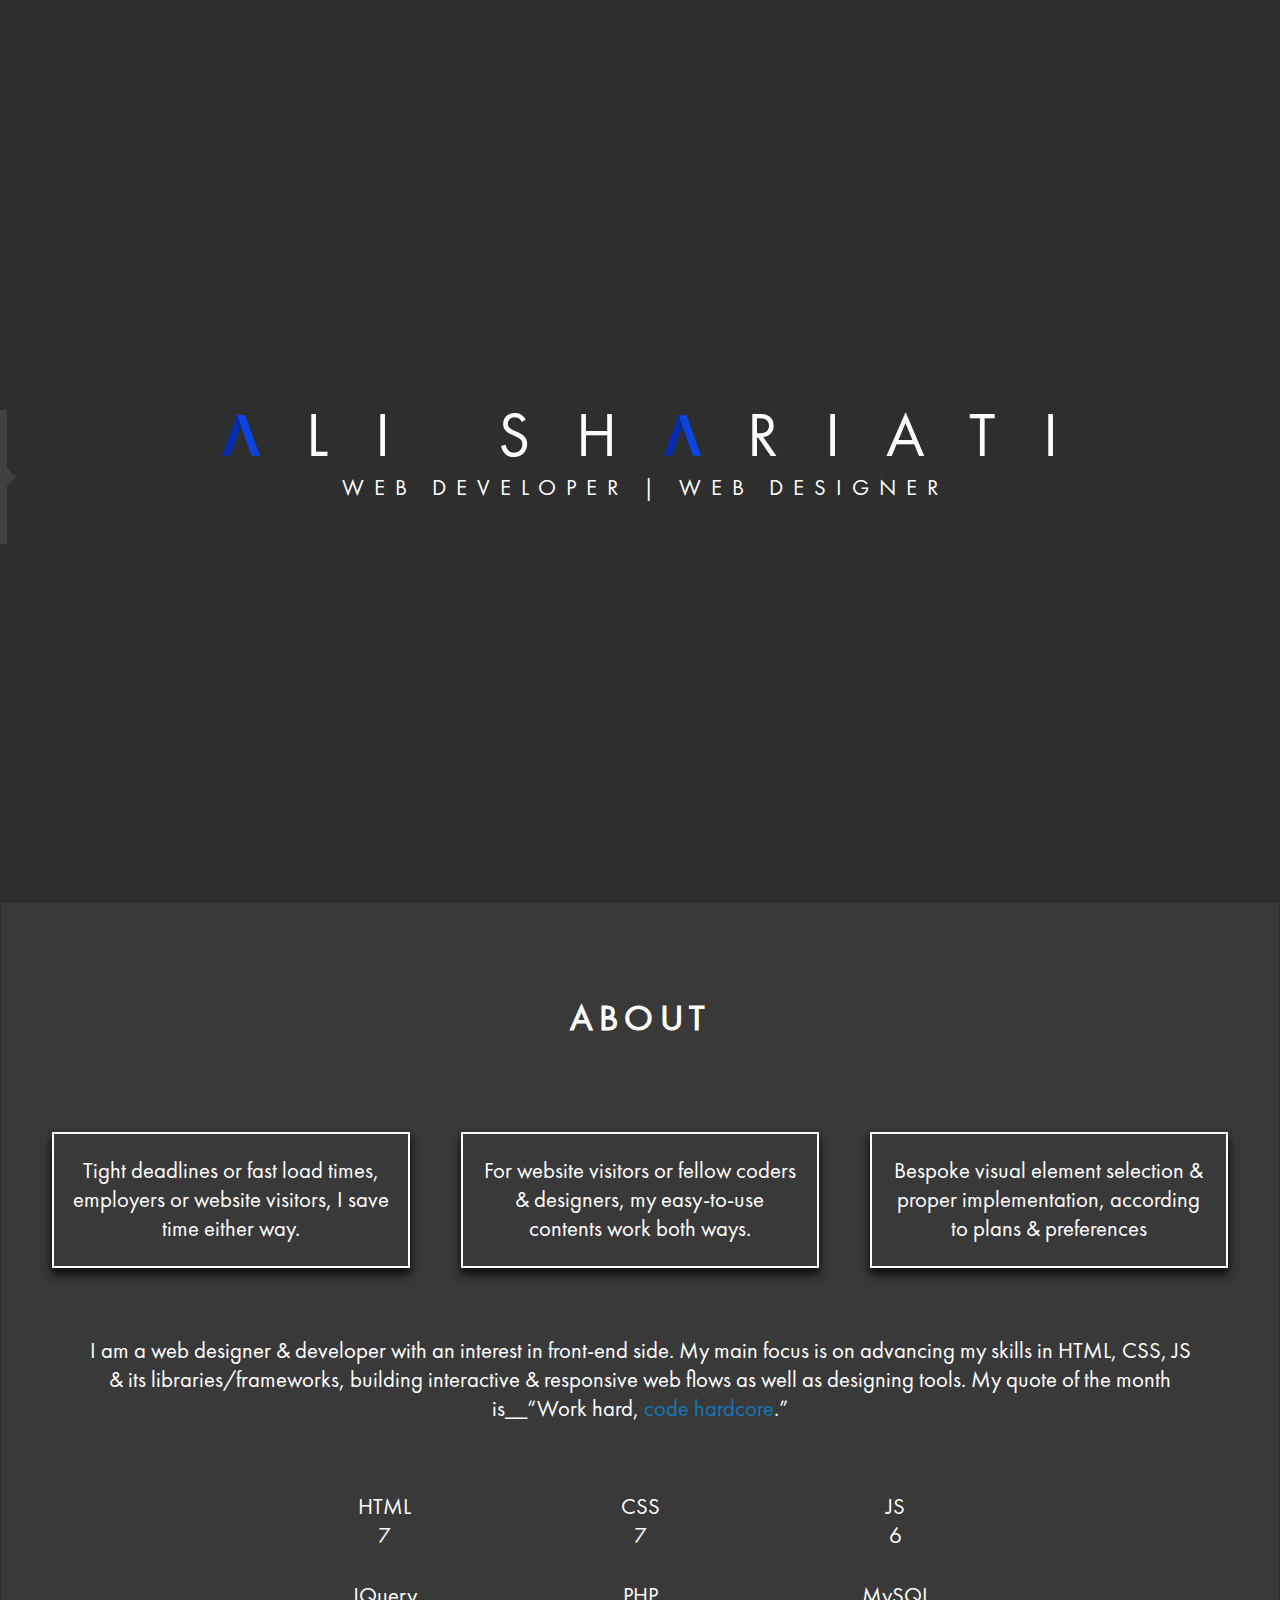
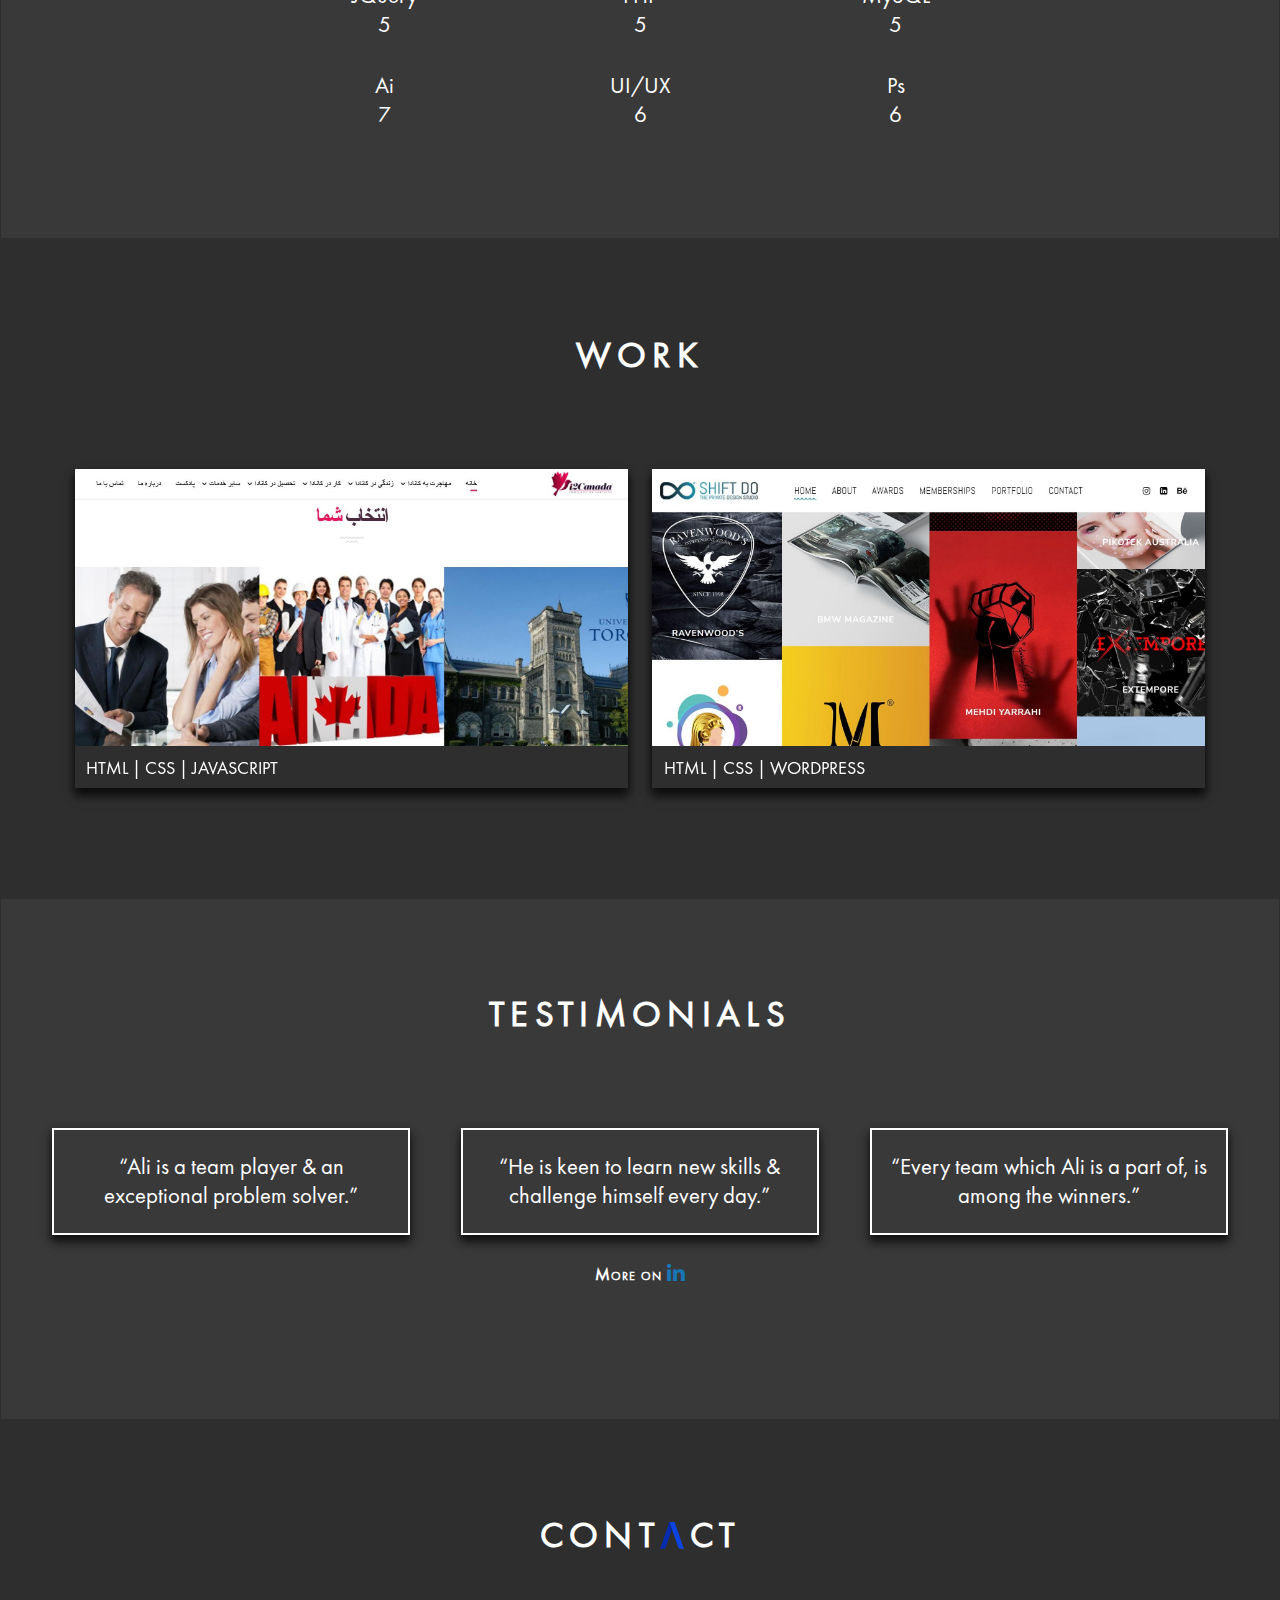
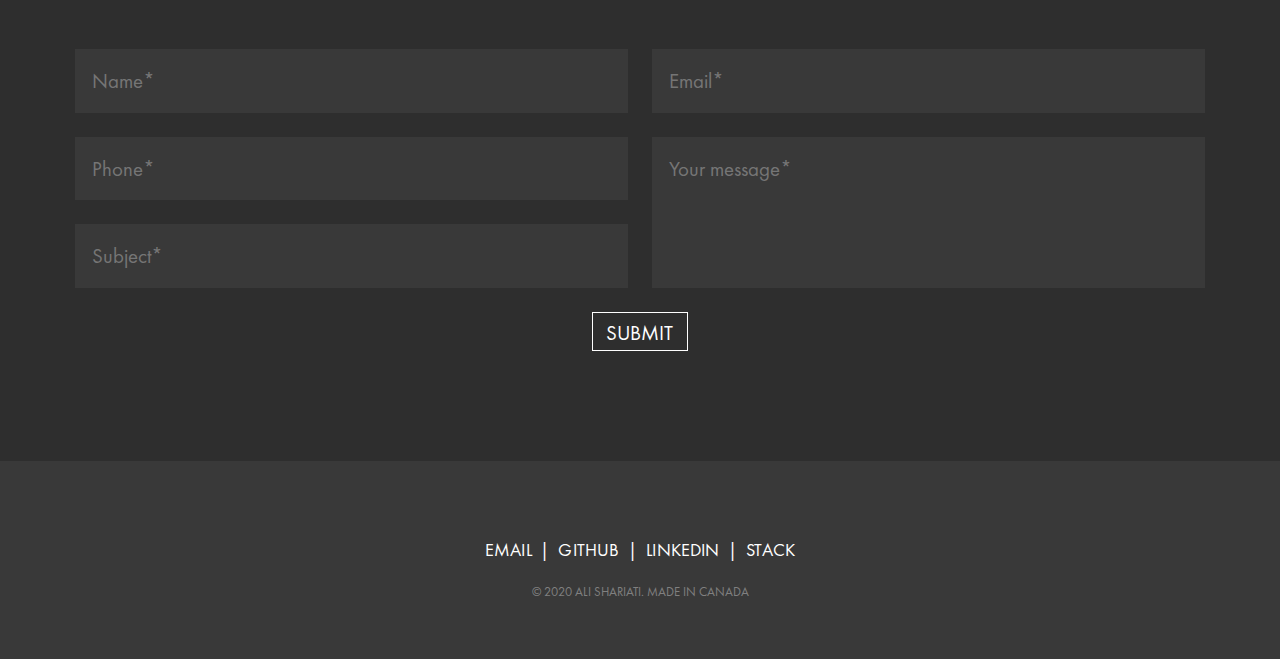
==== commit eccc39d6: "keep optimized for small screens" ====
--- a/index.html
+++ b/index.html
@@ -23,13 +23,13 @@
 <body id="body">
 <div id="content-wrapper">
 <!--NAVIGATION-->
-<div id="nav-grid" class="hidden-fixed-nav">
+<div id="nav-grid" class="hidden-fixed-nav shadow-filter-effect">
     <div id="nav-item-1">
         <audio id="clickSnd" src="snd/click.mp3"></audio>
         <audio id="clickSnd2" src="snd/click2.mp3"></audio>
         <audio id="bgMusic" src="snd/bg-music.mp3" loop></audio>
         <div id="ctrl-container" >
-            <div id="musicBtn" class="play"></div>
+            <div id="musicBtn"></div>
         </div>
     </div>
     <div id="nav-item-2">
@@ -44,19 +44,27 @@
     <div id="nav-item-3">
         <div id="nav-github"><a href="https://github.com/ali-shariatii/" target="_blank" class="fa fa-github" id="nav-github"></a></div>
         <!-- hamburger icon-->
-        <div id="hamburger">
-            <div></div>
-        </div>
-    </div>
-    <!-- hamburger menu-->
-    <div id="nav-item-4">
-        <ul>
-            <li onclick="clickEffect2();"><div><a href="#home-grid" id="home-tab" class="active-tab">HOME</a></div></li>
-            <li onclick="clickEffect2();"><div><a href="#about-grid" id="about-tab">ABOUT</a></div></li> 
-            <li onclick="clickEffect2();"><div><a href="#work-grid" id="work-tab">WORK</a></div></li> 
-            <li onclick="clickEffect2();"><div><a href="#testimonials-grid" id="testimonials-tab">TESTIMONIALS</a></div></li> 
-            <li onclick="clickEffect2();"><div><a href="#contact-grid" id="contact-tab">CONTACT</a></div></li> 
-        </ul>
+        <div id="hamburger-menu-container" class="align-container-1"><div id="hamburgerIcon" class="hamburger"></div></div>
+    </div>
+    <!-- dropdown menu-->
+    <div id="nav-item-4" class="hidden-dropdown">
+        <div id=menu-min>
+            <ul>
+                <li onclick="clickEffect2();"><div><a href="#home-grid" id="home-tab_min" class="active-tab">HOME</a></div></li>
+                <li onclick="clickEffect2();"><div><a href="#about-grid" id="about-tab_min">ABOUT</a></div></li> 
+                <li onclick="clickEffect2();"><div><a href="#work-grid" id="work-tab_min">WORK</a></div></li> 
+                <li onclick="clickEffect2();"><div><a href="#testimonials-grid" id="testimonials-tab_min">TESTIMONIALS</a></div></li> 
+                <li onclick="clickEffect2();"><div><a href="#contact-grid" id="contact-tab_min">CONTACT</a></div></li> 
+            </ul>
+        </div>
+        <div id="social-media-min">
+            <ul>
+                <li><a href="mailto:info@alishariatii.com" class="fa fa-envelope"></a> 
+                <li><a href="https://github.com/ali-shariatii/" target="_blank" class="fa fa-github"></a></li>
+                <li><a href="https://www.linkedin.com/in/ali-shariatii/" target="_blank" class="fa fa-linkedin"></a></li>
+                <li><a href="https://stackoverflow.com/users/13517523/ali-shariati" target="_blank" class="fa fa-stack-overflow"></a></li></li>
+            </ul>
+        </div>
     </div>
 </div>
 
--- a/css/navigation.css
+++ b/css/navigation.css
@@ -1,5 +1,4 @@
 /*NAVIGATION */
-
 #nav-grid {
 	display: grid;
 	position: fixed;
@@ -10,10 +9,6 @@
 	width: 100%;
 	height: 2.4rem;
 	z-index: 1;
-
-	box-shadow: 0 .2rem .28rem 0 rgba(13, 14, 13, 0.35);
-	-webkit-backdrop-filter: blur(.6rem);
-	backdrop-filter: blur(.6rem);
 
 	-webkit-transition-property: all;
 	-moz-transition-property: all;
@@ -27,11 +22,17 @@
 	transition-duration: .35s;
 }
 
+	.shadow-filter-effect {
+		box-shadow: 0 .2rem .28rem 0 rgba(13, 14, 13, 0.35);
+		-webkit-backdrop-filter: blur(.6rem);
+		backdrop-filter: blur(.6rem);	
+	}
+
 	.fixed-nav {
 		display: grid;
 		position: fixed;
 		top: 0;
-		animation: fixedNavSlideIn ease .5s;
+		animation: fixedNavSlideIn ease .4s;
 	}
 
 	.hidden-fixed-nav {
@@ -61,11 +62,11 @@
 		}
 
 	.light-colored-navbar {
-		background-color: rgba(57, 57, 57, 0.87);
+		background-color: rgba(57, 57, 57, .99);
 	}
 
 	.dark-colored-navbar {
-		background-color:rgba(46, 46, 46, 0.87);
+		background-color:rgba(46, 46, 46, .99);
 	}
 
 	#nav-item-1 {
@@ -77,22 +78,22 @@
 
 		/*music player controllers*/
 		#musicBtn {
-			-webkit-transition: all .4s ease;; 
-			-moz-transition: all .4s ease;; 
-			-ms-transition: all .4s ease;; 
-			-o-transition: all .4s ease;; 
-			transition: all .4s ease;
-		}
-
-		#musicBtn.play {
-			animation:play-btn .6s ease; 
-
 			width:0; 
 			height:0; 
 			border-left:.64rem solid grey; 
 			border-top:.32rem solid transparent; 
 			border-right:0 solid transparent; 
 			border-bottom:.32rem solid transparent;
+
+			-webkit-transition: all .5s ease;
+			-moz-transition: all .5s ease;
+			-ms-transition: all .5s ease; 
+			-o-transition: all .5s ease; 
+			transition: all .5s ease;
+		}
+
+		.play {
+			animation:play-btn .5s ease forwards; 
 		}
 		
 		/*#musicBtn.play:hover {
@@ -187,15 +188,8 @@
 			}
 		}
 
-		#musicBtn.pause {
-			animation:pause-btn .6s ease; 
-
-			width:.24rem; 
-			height: .64rem;; 
-			border-left:.2rem solid white; 
-			border-top:0 solid transparent; 
-			border-right:.2rem solid white; 
-			border-bottom:0 solid transparent;
+		.pause {
+			animation:pause-btn .5s ease forwards; 
 		}
 
 		/*#musicBtn.pause:hover {
@@ -302,14 +296,14 @@
 		word-spacing: 1.8rem;
 	}
 
-		ul {
-			list-style-type: none;
-			margin: 0;
-			padding: 0;
-			text-align: center;
-			}
-
-			ul li {
+		#nav-item-2 ul, #media-window ul {
+				list-style-type: none;
+				margin: 0;
+				padding: 0;
+				text-align: center;
+				}
+
+				#nav-item-2 ul li {
 				display: inline-block;
 				font-size: .8rem;
 				letter-spacing: .04rem;
@@ -321,7 +315,7 @@
 				transition: all .5s ease;
 				}
 
-				ul li a {
+				#nav-item-2 ul li a, #media-window ul li a {
 					display: inline;
 					text-decoration: none;
 					color: grey;
@@ -341,7 +335,7 @@
 					transform: translateY(-.14rem);
 				}
 
-				ul li div {
+				#nav-item-2 ul li div {
 					display: flex;
 					align-items: center;
 					justify-content: center;
@@ -352,9 +346,9 @@
 					color: white;
 				}
 	
+	/* hamburger icon */
 	#nav-item-3 {
 		display: flex;
-		grid-area: auto;
 		justify-content: center;
 		align-items: center;
 	}
@@ -370,33 +364,167 @@
 			transition: all .4s ease;
 		}
 
-		#hamburger {
+		#hamburger-menu-container {
 			display: none;
-			align-items: center;
-			padding-right: 19%;
-		}
-
-			#hamburger div {
-				margin-top: .2rem;
+			justify-content: center;
+			height: 1rem;
+			cursor: pointer;
+
+			-webkit-transition: all .4s ease;
+			-moz-transition: all .4s ease;
+			-ms-transition: all .4s ease;
+			-o-transition: all .4s ease;
+			transition: all .4s ease;
+		}
+
+			.align-container-1 {
+				padding-top: .2rem;
+			}
+
+			.align-container-2 {
+				padding-top: .9rem;
+			}
+
+			#hamburger-menu-container > div.hamburger{
+				height: .25rem;
 				width: 1.8rem;
-				height: .4rem;
-				border-top: .27rem solid grey;
-				border-bottom: .27rem solid grey;
-
-				-webkit-transition: all .4s ease;; 
-				-moz-transition: all .4s ease;; 
-				-ms-transition: all .4s ease;; 
-				-o-transition: all .4s ease;; 
+				background-color: grey;
+
+				-webkit-transition: all .4s ease;
+				-moz-transition: all .4s ease;
+				-ms-transition: all .4s ease;
+				-o-transition: all .4s ease;
 				transition: all .4s ease;
 			}
 
+				#hamburger-menu-container > div.hamburger::after {
+					content: "";
+					position: absolute;
+					height: .25rem;
+					width: 1.8rem;
+					background-color: grey;
+					transform: translateY(.7rem);
+
+					-webkit-transition: all .4s ease;
+					-moz-transition: all .4s ease;
+					-ms-transition: all .4s ease;
+					-o-transition: all .4s ease;
+					transition: all .4s ease;
+				}
+
+
+				#hamburger-menu-container > div.times {
+					height: .25rem;
+					width: 1.5rem;
+					background-color: white;
+					transform: rotateZ(225deg);
+
+					-webkit-transition: all .4s ease;
+					-moz-transition: all .4s ease;
+					-ms-transition: all .4s ease;
+					-o-transition: all .4s ease;
+					transition: all .4s ease;
+				}
+
+					#hamburger-menu-container > div.times::after {
+						content: "";
+						position: absolute;
+						height: .25rem;
+						width: 1.5rem;
+						background-color: white;
+						transform: rotateZ(90deg);
+
+						-webkit-transition: all .4s ease;
+						-moz-transition: all .4s ease;
+						-ms-transition: all .4s ease;
+						-o-transition: all .4s ease;
+						transition: all .4s ease;
+					}
+				
+			/* dropdown menu */
 			#nav-item-4 {
-				display: grid;
-				position: absolute;
-				top: 3.4rem;
-			}
-
-		#nav-github:visited { text-decoration: none; color: grey ;}
-		#nav-github:hover { text-decoration: none; color: white ;}
-		#nav-github:focus { text-decoration: none; color: grey ; }
-		#nav-github:active { text-decoration: none; color: white ;}
+				display: none;
+				grid-template-columns: 1fr;
+				grid-template-rows: 80vh vh;
+				grid-auto-rows: 80vh 20vh;
+				width: 100vw;
+				height: 99vh;
+				position:absolute;
+				z-index: -1;
+				justify-content: center;
+				align-items: center;
+				padding-top: 3rem;
+				-webkit-backdrop-filter: blur(.6rem);
+				backdrop-filter: blur(.6rem);
+				-webkit-transition: all .6s ease;
+				-moz-transition: all .6s ease;
+				-ms-transition: all .6s ease;
+				-o-transition: all .6s ease;
+				transition: all .6s ease;
+			}
+
+				.hidden-dropdown {
+					top: -150vh;
+				}
+
+				.unhidden-dropdown {
+					top: 0;
+				}
+
+				#menu-min {
+					display: flex;
+					align-items: center;
+					justify-content: center;
+				}
+
+					#nav-item-4 ul {
+						list-style-type: none;
+						padding: 0;
+						text-align: center;
+						}
+
+						#nav-item-4 ul li {
+						display: inline;
+						font-size: 1.3rem;
+						letter-spacing: .04rem;
+						line-height: 3rem;
+
+						-webkit-transition: all .5s ease;
+						-moz-transition: all .5s ease;
+						-ms-transition: all .5s ease;
+						-o-transition: all .5s ease;
+						transition: all .5s ease;
+						}
+
+						#nav-item-4 ul li a {
+							display: inline;
+							text-decoration: none;
+							color: grey;
+
+							-webkit-transition: all .5s ease;
+							-moz-transition: all .5s ease;
+							-ms-transition: all .5s ease;
+							-o-transition: all .5s ease;
+							transition: all .5s ease;
+						}
+
+						#social-media-min {
+							display: flex;
+							align-items: flex-start;
+							justify-content: center;
+							padding-bottom: 1.6rem;
+						}
+
+							#social-media-min li {
+								padding: 0 .8rem;
+
+							}
+
+								#social-media-min a{
+									font-size: 1.7rem;
+								}
+
+		#nav-github:visited, #social-media-min a:visited  { text-decoration: none; color: grey ;}
+		#nav-github:hover, #social-media-min a:hover  { text-decoration: none; color: white ;}
+		#nav-github:focus, #social-media-min a:focus  { text-decoration: none; color: grey ; }
+		#nav-github:active,#social-media-min a:active  { text-decoration: none; color: white ;}
--- a/css/contact.css
+++ b/css/contact.css
@@ -97,9 +97,8 @@
                 }
 
                 #form-grid-item-6 button:hover {
-                    font-size: .94rem;
                     border: grey .08rem solid;
-                    letter-spacing: .02rem;
+                    letter-spacing: .05rem;
                     color: grey;        
                 }
 
--- a/css/media-queries/small-devices.css
+++ b/css/media-queries/small-devices.css
@@ -17,20 +17,15 @@
 }
 
 .hidden-fixed-nav {
-    top: -3.5rem;	
+    top: -3.8rem;	
 }
 
 #nav-item-1 {
     justify-content: flex-start;
-}
-
-#ctrl-container {
     padding-left: 19%;
 }
 
-#musicBtn.play {
-    animation:play-btn-min .6s ease; 
-
+#musicBtn {
     width:0; 
     height:0; 
     border-left:1rem solid grey; 
@@ -39,6 +34,10 @@
     border-bottom:.5rem solid transparent;
 }
 
+.play {
+    animation:play-btn-min .5s ease forwards; 
+}
+
 @-webkit-keyframes play-btn-min {
     from {
         transform:rotateZ(0deg); 
@@ -127,15 +126,8 @@
     }
 }
 
-#musicBtn.pause {
-    animation:pause-btn-min .6s ease; 
-
-    width:.4rem; 
-    height: 1rem;; 
-    border-left:.3rem solid white; 
-    border-top:0 solid transparent; 
-    border-right:.3rem solid white; 
-    border-bottom:0 solid transparent;
+.pause {
+    animation:pause-btn-min .5s ease forwards;
 }
 
 @-webkit-keyframes pause-btn-min {
@@ -231,13 +223,17 @@
 }
 
 #nav-item-3 {
-    display: flex;
     justify-content: flex-end;
-}
-
-#hamburger {
+    padding-right: 19%;
+}
+
+#hamburger-menu-container {
 	display: flex;
-    }
+}
+
+#nav-item-4 {
+    display: grid;
+}
 
 /*										 SECTION 1: HOME / LANDING PAGE */
 #header-grid-item h1 {
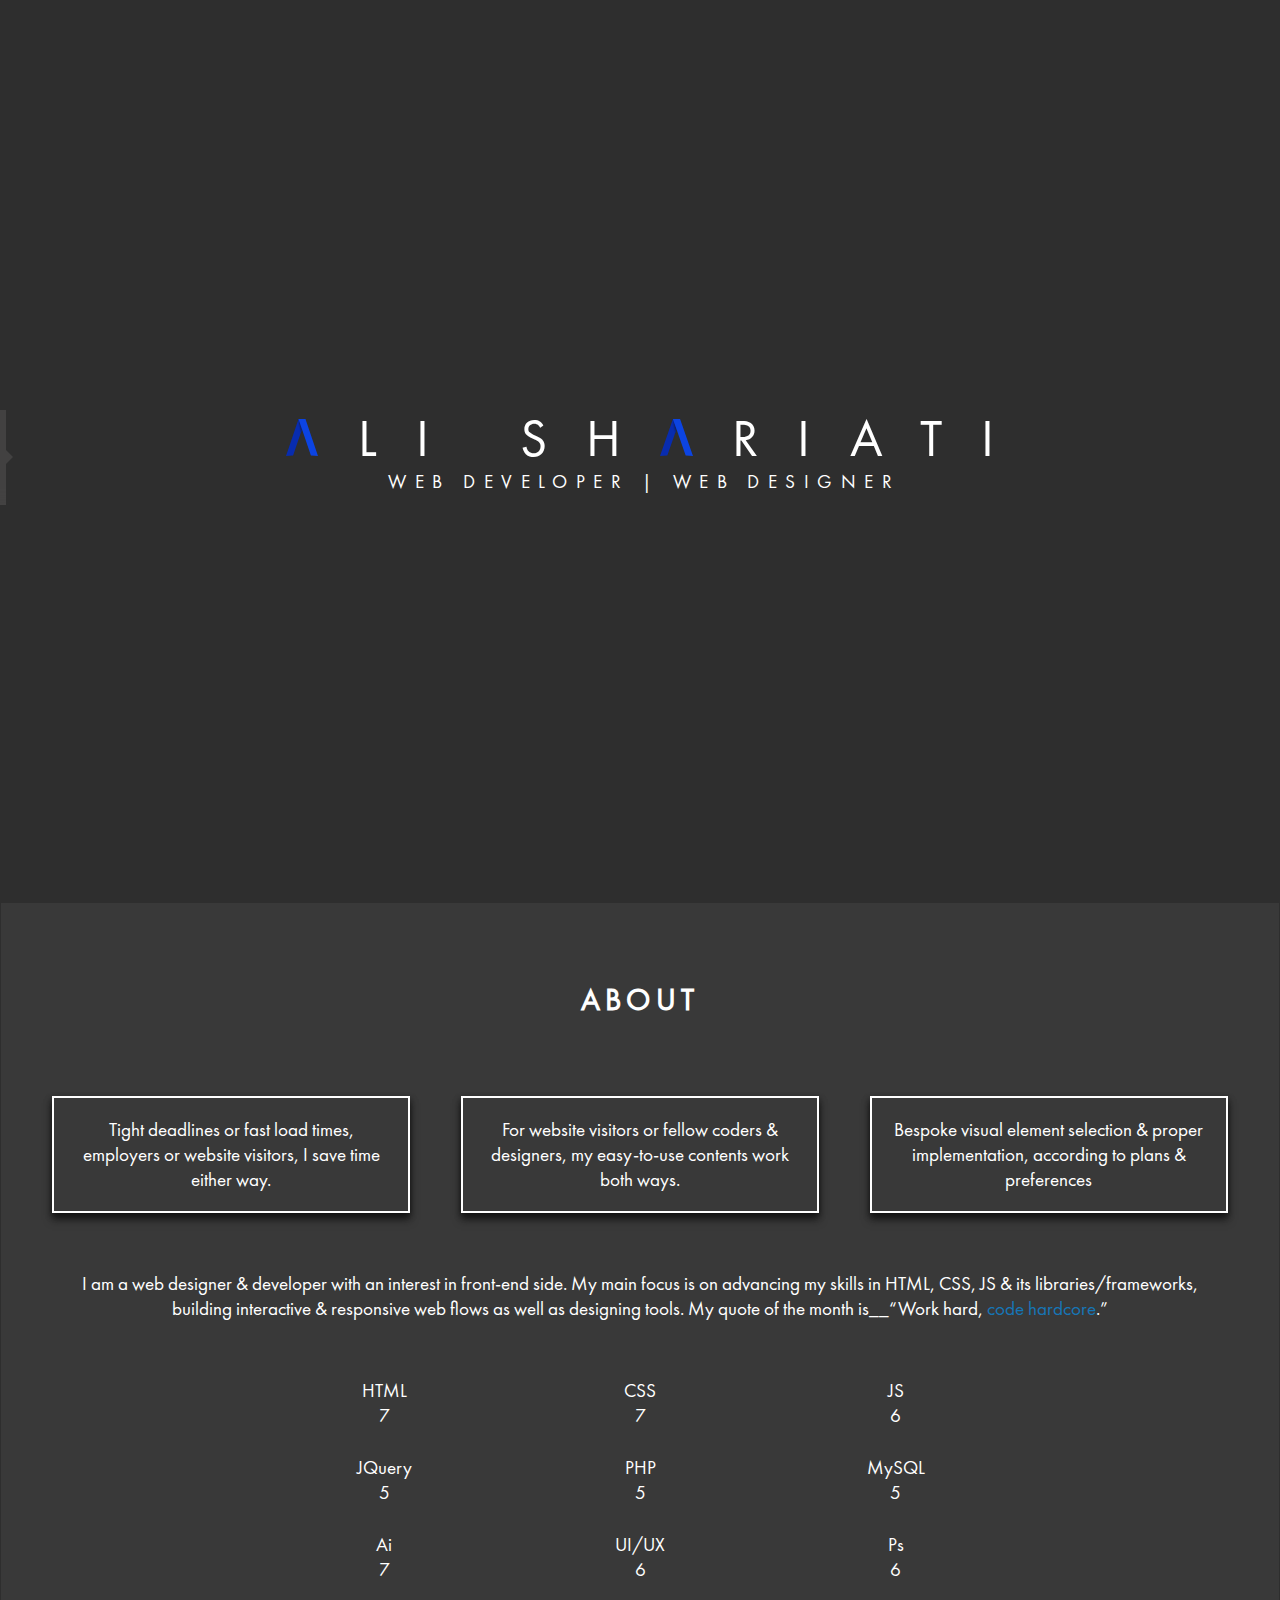
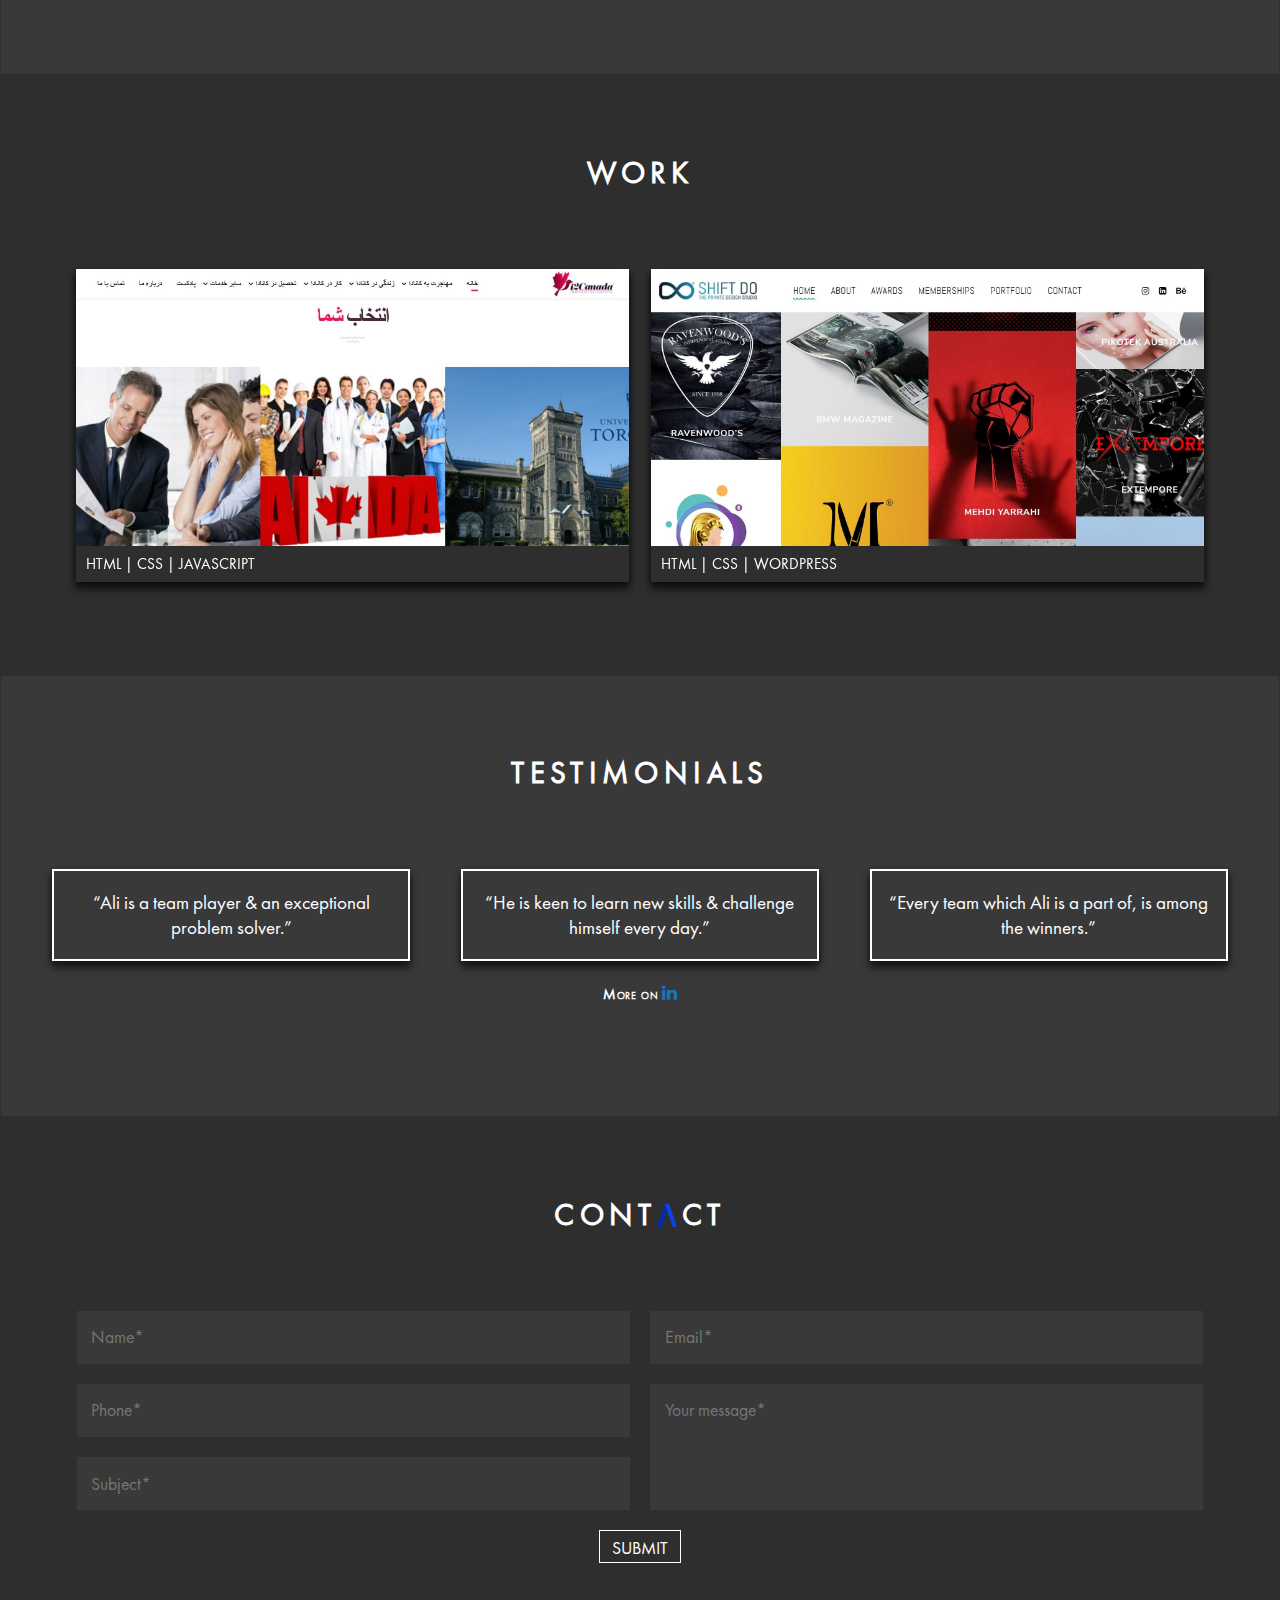
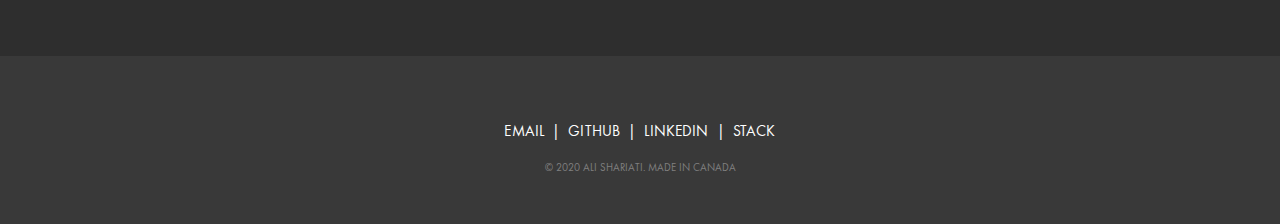
==== commit 0602b45d: "added more responsive elements" ====
--- a/index.html
+++ b/index.html
@@ -29,7 +29,8 @@
         <audio id="clickSnd2" src="snd/click2.mp3"></audio>
         <audio id="bgMusic" src="snd/bg-music.mp3" loop></audio>
         <div id="ctrl-container" >
-            <div id="musicBtn"></div>
+            <div id="musicBtn" onclick="toggleMusic();"></div>
+            <div id="musicBtnMin" onclick="toggleMusic();"></div>
         </div>
     </div>
     <div id="nav-item-2">
@@ -50,11 +51,11 @@
     <div id="nav-item-4" class="hidden-dropdown">
         <div id=menu-min>
             <ul>
-                <li onclick="clickEffect2();"><div><a href="#home-grid" id="home-tab_min" class="active-tab">HOME</a></div></li>
-                <li onclick="clickEffect2();"><div><a href="#about-grid" id="about-tab_min">ABOUT</a></div></li> 
-                <li onclick="clickEffect2();"><div><a href="#work-grid" id="work-tab_min">WORK</a></div></li> 
-                <li onclick="clickEffect2();"><div><a href="#testimonials-grid" id="testimonials-tab_min">TESTIMONIALS</a></div></li> 
-                <li onclick="clickEffect2();"><div><a href="#contact-grid" id="contact-tab_min">CONTACT</a></div></li> 
+                <li onclick="clickEffect2();"><div><a href="#home-grid" id="home-tab-min" >HOME</a></div></li><br>
+                <li onclick="clickEffect2();"><div><a href="#about-grid" id="about-tab-min">ABOUT</a></div></li><br> 
+                <li onclick="clickEffect2();"><div><a href="#work-grid" id="work-tab-min">WORK</a></div></li><br> 
+                <li onclick="clickEffect2();"><div><a href="#testimonials-grid" id="testimonials-tab-min">TESTIMONIALS</a></div></li><br> 
+                <li onclick="clickEffect2();"><div><a href="#contact-grid" id="contact-tab-min">CONTACT</a></div></li> 
             </ul>
         </div>
         <div id="social-media-min">
--- a/css/navigation.css
+++ b/css/navigation.css
@@ -38,7 +38,7 @@
 	.hidden-fixed-nav {
 		display: grid;
 		position: fixed;
-		top: -2.8rem;	
+		top: -3.2rem;	
 	}
 
 		@-moz-keyframes fixedNavSlideIn {
@@ -62,11 +62,11 @@
 		}
 
 	.light-colored-navbar {
-		background-color: rgba(57, 57, 57, .99);
+		background-color: rgba(57, 57, 57, .98);
 	}
 
 	.dark-colored-navbar {
-		background-color:rgba(46, 46, 46, .99);
+		background-color:rgba(46, 46, 46, .98);
 	}
 
 	#nav-item-1 {
@@ -78,6 +78,7 @@
 
 		/*music player controllers*/
 		#musicBtn {
+			display: block;
 			width:0; 
 			height:0; 
 			border-left:.64rem solid grey; 
@@ -92,7 +93,11 @@
 			transition: all .5s ease;
 		}
 
-		.play {
+		#musicBtnMin {
+			display: none;
+		} 
+
+		.playBtn {
 			animation:play-btn .5s ease forwards; 
 		}
 		
@@ -188,7 +193,7 @@
 			}
 		}
 
-		.pause {
+		.pauseBtn {
 			animation:pause-btn .5s ease forwards; 
 		}
 
@@ -288,6 +293,20 @@
 			#ctrl-container {
 				cursor: pointer;
 			}
+
+		/*scaled music button for small screens*/
+		#musicBtnMin {display: none;width:0; height:0; border-left:1rem solid grey; border-top:.5rem solid transparent; border-right:0 solid transparent; border-bottom:.5rem solid transparent;}  
+		.playBtn { animation:play-btn-min .5s ease forwards; }
+		@-webkit-keyframes play-btn-min { from {transform:rotateZ(0deg); width:.4rem; height: 1rem; border-left:.3rem solid white; border-top:0 solid transparent; border-right:.3rem solid white; border-bottom:0 solid transparent;} to {transform:rotateZ(-360deg); width:0; height:0; border-left:1rem solid grey; border-top:.5rem solid transparent; border-right:0 solid transparent; border-bottom:.5rem solid transparent;}}
+		@-moz-keyframes play-btn-min { from {transform:rotateZ(0deg); width:.4rem; height: 1rem; border-left:.3rem solid white; border-top:0 solid transparent; border-right:.3rem solid white; border-bottom:0 solid transparent;} to {transform:rotateZ(-360deg); width:0; height:0; border-left:1rem solid grey; border-top:.5rem solid transparent; border-right:0 solid transparent; border-bottom:.5rem solid transparent;}}
+		@-o-keyframes play-btn-min { from {transform:rotateZ(0deg); width:.4rem; height: 1rem; border-left:.3rem solid white; border-top:0 solid transparent; border-right:.3rem solid white; border-bottom:0 solid transparent;} to {transform:rotateZ(-360deg); width:0; height:0; border-left:1rem solid grey; border-top:.5rem solid transparent; border-right:0 solid transparent; border-bottom:.5rem solid transparent;}}
+		@keyframes play-btn-min { from {transform:rotateZ(0deg); width:.4rem; height: 1rem; border-left:.3rem solid white; border-top:0 solid transparent; border-right:.3rem solid white; border-bottom:0 solid transparent;} to {transform:rotateZ(-360deg); width:0; height:0; border-left:1rem solid grey; border-top:.5rem solid transparent; border-right:0 solid transparent; border-bottom:.5rem solid transparent;}}
+		.pauseBtn {animation:pause-btn-min .5s ease forwards;}
+		@-webkit-keyframes pause-btn-min {from {transform:rotateZ(0deg); width:0; height:0; border-left:1rem solid grey; border-top:.5rem solid transparent; border-right:0 solid transparent; border-bottom:.5rem solid transparent;}to {transform:rotateZ(360deg); width:.4rem; height: 1rem; border-left:.3rem solid white; border-top:0 solid transparent; border-right:.3rem solid white; border-bottom:0 solid transparent;}}
+		@-moz-keyframes pause-btn-min {from {transform:rotateZ(0deg); width:0; height:0; border-left:1rem solid grey; border-top:.5rem solid transparent; border-right:0 solid transparent; border-bottom:.5rem solid transparent;}to {transform:rotateZ(360deg); width:.4rem; height: 1rem; border-left:.3rem solid white; border-top:0 solid transparent; border-right:.3rem solid white; border-bottom:0 solid transparent;}}
+		@-o-keyframes pause-btn-min {from {transform:rotateZ(0deg); width:0; height:0; border-left:1rem solid grey; border-top:.5rem solid transparent; border-right:0 solid transparent; border-bottom:.5rem solid transparent;}to {transform:rotateZ(360deg); width:.4rem; height: 1rem; border-left:.3rem solid white; border-top:0 solid transparent; border-right:.3rem solid white; border-bottom:0 solid transparent;}}
+		@keyframes pause-btn-min {from {transform:rotateZ(0deg); width:0; height:0; border-left:1rem solid grey; border-top:.5rem solid transparent; border-right:0 solid transparent; border-bottom:.5rem solid transparent;}to {transform:rotateZ(360deg); width:.4rem; height: 1rem; border-left:.3rem solid white; border-top:0 solid transparent; border-right:.3rem solid white; border-bottom:0 solid transparent;}}
+
 
 	#nav-item-2 {
 		display: flex;
@@ -296,14 +315,14 @@
 		word-spacing: 1.8rem;
 	}
 
-		#nav-item-2 ul, #media-window ul {
-				list-style-type: none;
-				margin: 0;
-				padding: 0;
-				text-align: center;
-				}
-
-				#nav-item-2 ul li {
+		ul {
+			list-style-type: none;
+			margin: 0;
+			padding: 0;
+			text-align: center;
+			}
+
+				ul li {
 				display: inline-block;
 				font-size: .8rem;
 				letter-spacing: .04rem;
@@ -315,7 +334,7 @@
 				transition: all .5s ease;
 				}
 
-				#nav-item-2 ul li a, #media-window ul li a {
+				 ul li a {
 					display: inline;
 					text-decoration: none;
 					color: grey;
@@ -378,16 +397,16 @@
 		}
 
 			.align-container-1 {
-				padding-top: .2rem;
+				padding-top: .21rem;
 			}
 
 			.align-container-2 {
-				padding-top: .9rem;
+				padding-top: 1rem;
 			}
 
 			#hamburger-menu-container > div.hamburger{
 				height: .25rem;
-				width: 1.8rem;
+				width: 1.4rem;
 				background-color: grey;
 
 				-webkit-transition: all .4s ease;
@@ -401,9 +420,9 @@
 					content: "";
 					position: absolute;
 					height: .25rem;
-					width: 1.8rem;
+					width: 1.4rem;
 					background-color: grey;
-					transform: translateY(.7rem);
+					transform: translateY(.6rem);
 
 					-webkit-transition: all .4s ease;
 					-moz-transition: all .4s ease;
@@ -444,16 +463,13 @@
 			/* dropdown menu */
 			#nav-item-4 {
 				display: none;
-				grid-template-columns: 1fr;
-				grid-template-rows: 80vh vh;
-				grid-auto-rows: 80vh 20vh;
 				width: 100vw;
-				height: 99vh;
+				height: 100vh;
+				grid-template-rows: 80% 20%;
 				position:absolute;
 				z-index: -1;
 				justify-content: center;
-				align-items: center;
-				padding-top: 3rem;
+				align-items: stretch;
 				-webkit-backdrop-filter: blur(.6rem);
 				backdrop-filter: blur(.6rem);
 				-webkit-transition: all .6s ease;
@@ -477,52 +493,20 @@
 					justify-content: center;
 				}
 
-					#nav-item-4 ul {
-						list-style-type: none;
-						padding: 0;
-						text-align: center;
+					#social-media-min {
+						display: flex;
+						align-items: center;
+						justify-content: center;
+					}
+
+						#social-media-min li {
+							display: inline;
+							padding: 0 .8rem;
 						}
 
-						#nav-item-4 ul li {
-						display: inline;
-						font-size: 1.3rem;
-						letter-spacing: .04rem;
-						line-height: 3rem;
-
-						-webkit-transition: all .5s ease;
-						-moz-transition: all .5s ease;
-						-ms-transition: all .5s ease;
-						-o-transition: all .5s ease;
-						transition: all .5s ease;
-						}
-
-						#nav-item-4 ul li a {
-							display: inline;
-							text-decoration: none;
-							color: grey;
-
-							-webkit-transition: all .5s ease;
-							-moz-transition: all .5s ease;
-							-ms-transition: all .5s ease;
-							-o-transition: all .5s ease;
-							transition: all .5s ease;
-						}
-
-						#social-media-min {
-							display: flex;
-							align-items: flex-start;
-							justify-content: center;
-							padding-bottom: 1.6rem;
-						}
-
-							#social-media-min li {
-								padding: 0 .8rem;
-
+							#social-media-min a{
+								font-size: 1.5rem;
 							}
-
-								#social-media-min a{
-									font-size: 1.7rem;
-								}
 
 		#nav-github:visited, #social-media-min a:visited  { text-decoration: none; color: grey ;}
 		#nav-github:hover, #social-media-min a:hover  { text-decoration: none; color: white ;}
--- a/css/main.css
+++ b/css/main.css
@@ -5,7 +5,7 @@
 }
 
 html { 
-	font-size: 142%; 
+	font-size: 1.5vw;
 }
 
 #content-wrapper {
@@ -271,7 +271,7 @@
 				#logo1, #logo2 {
 					display: inline-block;
 					width: auto;
-					height: 1.82rem;
+					height: 1.88rem;
 					cursor: pointer;
 
 					-webkit-transition: all .46s ease;
--- a/css/media-queries/small-devices.css
+++ b/css/media-queries/small-devices.css
@@ -1,367 +1,540 @@
-/* xxsmall */
-@media only screen and (max-width: 575.98px) {
-/*                                       GLOBAL SETTINGS */
-html { 
-    font-size: 100%; 
-}
-
-/*                                       NAVIGATION */
-#nav-grid {
-	grid-template-columns: repeat(2, 50%);
-    grid-auto-columns: repeat(2, 50%);
-    height: 3.4rem;
-}
-
-.fixed-nav {
-    top: -.1rem;
-}
-
-.hidden-fixed-nav {
-    top: -3.8rem;	
-}
-
-#nav-item-1 {
-    justify-content: flex-start;
-    padding-left: 19%;
-}
-
-#musicBtn {
-    width:0; 
-    height:0; 
-    border-left:1rem solid grey; 
-    border-top:.5rem solid transparent; 
-    border-right:0 solid transparent; 
-    border-bottom:.5rem solid transparent;
-}
-
-.play {
-    animation:play-btn-min .5s ease forwards; 
-}
-
-@-webkit-keyframes play-btn-min {
-    from {
-        transform:rotateZ(0deg); 
-        width:.4rem; 
-        height: 1rem; 
-        border-left:.3rem solid white; 
-        border-top:0 solid transparent; 
-        border-right:.3rem solid white; 
-        border-bottom:0 solid transparent;
-    }
-
-    to {
-        transform:rotateZ(-360deg); 
-        width:0; 
-        height:0; 
-        border-left:1rem solid grey; 
-        border-top:.5rem solid transparent; 
-        border-right:0 solid transparent; 
-        border-bottom:.5rem solid transparent;
-    }
-}
-
-@-moz-keyframes play-btn-min {
-    from {
-        transform:rotateZ(0deg); 
-        width:.4rem; 
-        height: 1rem; 
-        border-left:.3rem solid white; 
-        border-top:0 solid transparent; 
-        border-right:.3rem solid white; 
-        border-bottom:0 solid transparent;
-    }
-
-    to {
-        transform:rotateZ(-360deg); 
-        width:0; 
-        height:0; 
-        border-left:1rem solid grey; 
-        border-top:.5rem solid transparent; 
-        border-right:0 solid transparent; 
-        border-bottom:.5rem solid transparent;
-    }
-}
-
-@-o-keyframes play-btn-min {
-    from {
-        transform:rotateZ(0deg); 
-        width:.4rem; 
-        height: 1rem; 
-        border-left:.3rem solid white; 
-        border-top:0 solid transparent; 
-        border-right:.3rem solid white; 
-        border-bottom:0 solid transparent;
-    }
-
-    to {
-        transform:rotateZ(-360deg); 
-        width:0; 
-        height:0; 
-        border-left:1rem solid grey; 
-        border-top:.5rem solid transparent; 
-        border-right:0 solid transparent; 
-        border-bottom:.5rem solid transparent;
-    }
-}
-
-@keyframes play-btn-min {
-    from {
-        transform:rotateZ(0deg); 
-        width:.4rem; 
-        height: 1rem; 
-        border-left:.3rem solid white; 
-        border-top:0 solid transparent; 
-        border-right:.3rem solid white; 
-        border-bottom:0 solid transparent;
-    }
-
-    to {
-        transform:rotateZ(-360deg); 
-        width:0; 
-        height:0; 
-        border-left:1rem solid grey; 
-        border-top:.5rem solid transparent; 
-        border-right:0 solid transparent; 
-        border-bottom:.5rem solid transparent;
-    }
-}
-
-.pause {
-    animation:pause-btn-min .5s ease forwards;
-}
-
-@-webkit-keyframes pause-btn-min {
-    from {
-        transform:rotateZ(0deg); 
-        width:0; 
-        height:0; 
-        border-left:1rem solid grey; 
-        border-top:.5rem solid transparent; 
-        border-right:0 solid transparent; 
-        border-bottom:.5rem solid transparent;
-    }
-
-    to {
-        transform:rotateZ(360deg); 
-        width:.4rem; 
-        height: 1rem; 
-        border-left:.3rem solid white; 
-        border-top:0 solid transparent; 
-        border-right:.3rem solid white; 
-        border-bottom:0 solid transparent;
-    }
-}
-
-@-moz-keyframes pause-btn-min {
-    from {
-        transform:rotateZ(0deg); 
-        width:0; 
-        height:0; 
-        border-left:1rem solid grey; 
-        border-top:.5rem solid transparent; 
-        border-right:0 solid transparent; 
-        border-bottom:.5rem solid transparent;
-    }
-
-    to {
-        transform:rotateZ(360deg); 
-        width:.4rem; 
-        height: 1rem; 
-        border-left:.3rem solid white; 
-        border-top:0 solid transparent; 
-        border-right:.3rem solid white; 
-        border-bottom:0 solid transparent;
-    }
-}
-
-@-o-keyframes pause-btn-min {
-    from {
-        transform:rotateZ(0deg); 
-        width:0; 
-        height:0; 
-        border-left:1rem solid grey; 
-        border-top:.5rem solid transparent; 
-        border-right:0 solid transparent; 
-        border-bottom:.5rem solid transparent;
-    }
-
-    to {
-        transform:rotateZ(360deg); 
-        width:.4rem; 
-        height: 1rem; 
-        border-left:.3rem solid white; 
-        border-top:0 solid transparent; 
-        border-right:.3rem solid white; 
-        border-bottom:0 solid transparent;
-    }
-}
-
-@keyframes pause-btn-min {
-    from {
-        transform:rotateZ(0deg); 
-        width:0; 
-        height:0; 
-        border-left:1rem solid grey; 
-        border-top:.5rem solid transparent; 
-        border-right:0 solid transparent; 
-        border-bottom:.5rem solid transparent;
-    }
-
-    to {
-        transform:rotateZ(360deg); 
-        width:.4rem; 
-        height: 1rem; 
-        border-left:.3rem solid white; 
-        border-top:0 solid transparent; 
-        border-right:.3rem solid white; 
-        border-bottom:0 solid transparent;
-    }
-}
-
-#nav-item-2, #nav-github {
-    display: none;
-}
-
-#nav-item-3 {
-    justify-content: flex-end;
-    padding-right: 19%;
-}
-
-#hamburger-menu-container {
-	display: flex;
-}
-
-#nav-item-4 {
-    display: grid;
-}
-
-/*										 SECTION 1: HOME / LANDING PAGE */
-#header-grid-item h1 {
-    font-size: 1.77rem;
-    letter-spacing: 1.024rem;
-    font-weight: 500;
-    padding-left: 1.024rem;
-    padding-right: 0;
-    padding-top: 0;
-}
-
-#header-grid-item h1 a {
-    margin: 0 1.024rem 0 0;
-}
-
-#logo1, #logo2 {
-    height: 1.29rem;
-}
-
-#header-grid-item h3 {
-    font-size: .1rem;
-    letter-spacing: .3rem;
-    margin-left: .3rem;
-    font-weight: 500;
-    margin-top: -2.5rem;
-}
-
-/*										 SOCIAL MEDIA WINDOW */
-#media-container {
-    display: none;
-}
-
-/*                                       SECTION 2: ABOUT */
-#about-grid-item-2 {
-    display: grid;
-    grid-template-columns: 81%;
-    grid-auto-columns: 81%;
-    grid-template-rows: repeat(3, auto);
-    justify-content: space-evenly;
-    align-items: stretch;
-    row-gap: 1.1rem;
-}
-
-#about-grid-item-3 {
-    display: grid;
-    justify-content: center;
-    padding: 2rem 0 0 0;
-    grid-template-columns: 74%;
-    grid-auto-columns: 7%;
-
-}
-
-#about-grid-item-3 p {
-    text-align: center;
-}
-
-#about-grid-item-4 {
-    justify-content: space-evenly;
-}
-
-/*                                       SECTION 3: WORK */
-#work-grid-item-3 {
-    grid-template-columns: 81%;
-    grid-auto-columns: 81%;
-    grid-template-rows: repeat(2, auto); /*add more auto after adding more work to gallery*/
-    gap: 1.1rem;
-}
-
-/*                                       SECTION 4: TESTIMONIALS */
-#testimonials-grid-item-2 {
-    grid-template-columns: 81%;
-    grid-auto-columns: 81%;
-    grid-template-rows: repeat(4, auto);
-    gap: 1.1rem;
-}
-
-#recom-item-4 {
-    grid-area: 4 / 1 / 5 / 2;
-}
-
-/*                                       SECTION 5: CONTACT */
-#form-grid{ 
-    grid-template-columns: 81%;
-    grid-auto-columns: 81%;
-    grid-template-rows: repeat(7, auto);
-    gap: 1.1rem;
-}
-
-#form-grid-item-5 {
-    grid-area: 5 / 1 / 7 / 2;
-}
-
-textarea {
-    min-height: 3.5rem;
-    resize: vertical;
-}
-
-#form-grid-item-6 {
-    grid-area: 7 / 1 / 8 / 2;
-}   
-
-}
-
-
-/* xsmall */
-@media only screen and (max-width: 767.98px) {
-    
-}
-
-
-/* small */
-@media only screen and (max-width: 991.98) {
-    
-}
-
-
-/* medium */
-@media only screen and (max-width: 1199.98px) {
-    
-}
-
-
-/* large */
-@media only screen and (max-width: 1365.98px) {
-    
-}
-
-
-
-
-
+
+/**************************************** small to large phones portrait mode **********************************************************************************************************************************/
+@media only screen and (max-width: 600.1px) /*and (orientation: portrait) and (min-aspect-ratio: 9/23) and (max-aspect-ratio: 3/4) */{
+    #about-grid {background-color: black;}
+    header {background-color: black;}
+/*******************/
+/* GLOBAL SETTINGS */
+/*******************/
+
+html { font-size: 4.1vw; }
+
+/**************/   
+/* NAVIGATION */
+/**************/
+
+/*navigation layout for small screens*/
+#nav-grid { grid-template-columns: repeat(2, 50%); grid-auto-columns: repeat(2, 50%); height: 3rem;}
+
+/*left-adjustable music button outter container*/
+#nav-item-1 { justify-content: flex-start; padding-left: 19%; }
+/*original size music button*/
+#musicBtn {display: none;} 
+/*scaled music button for small screens*/
+#musicBtnMin {display: block}
+/*middle navbar menu + right-github icon for large screens*/
+#nav-item-2, #nav-github {display: none;}
+
+/*hamburger menu outter container*/
+#nav-item-3 {justify-content: flex-end; padding-right: 19%;}
+/*hamburger menu inner container*/
+#hamburger-menu-container {display: flex;}
+/*dropdown menu*/
+#nav-item-4 {display: grid;}
+#nav-item-4 ul li {font-size: 1.4rem;line-height: 7vh;}
+
+/**********************************/
+/* SECTION 1: HOME / LANDING PAGE */
+/**********************************/
+
+/*header size proportions for small screens*/
+#header-grid-item h1 {font-size: 1.77rem;letter-spacing: 1.024rem;font-weight: 500;padding-left: 1.024rem; padding-right: 0;padding-top: 0;}
+#header-grid-item h1 a {margin: 0 1.024rem 0 0;}
+#logo1, #logo2 {height: 1.29rem;}
+#header-grid-item h3 {font-size: .8rem;letter-spacing: .22rem;margin-left: .3rem;font-weight: 500;margin-top: -2.3rem;}
+
+/***********************/
+/* SOCIAL MEDIA WINDOW */
+/***********************/
+
+#media-container {display: none;}
+
+/********************/
+/* SECTION 2: ABOUT */
+/********************/
+
+/*layout for small screens*/
+#about-grid-item-2 {display: grid;grid-template-columns: 81%;grid-auto-columns: 81%;grid-template-rows: repeat(3, auto);justify-content: space-evenly;align-items: stretch;row-gap: 1.1rem;}
+#about-grid-item-3 {display: grid;justify-content: center;padding: 2rem 0 0 0;grid-template-columns: 74%;grid-auto-columns: 7%;}
+#about-grid-item-3 p {text-align: center;}
+#about-grid-item-4 {justify-content: space-evenly;}
+
+/*******************/
+/* SECTION 3: WORK */
+/*******************/
+
+/*layout for small screens*/
+#work-grid-item-3 {grid-template-columns: 81%;grid-auto-columns: 81%;grid-template-rows: repeat(2, auto); /*add more auto after adding more work to gallery*/gap: 1.1rem;}
+
+/***************************/
+/* SECTION 4: TESTIMONIALS */
+/***************************/
+
+/*layout for small screens*/
+#testimonials-grid-item-2 {grid-template-columns: 81%;grid-auto-columns: 81%;grid-template-rows: repeat(4, auto);gap: 1.1rem;}
+#recom-item-4 {grid-area: 4 / 1 / 5 / 2;}
+
+/**********************/
+/* SECTION 5: CONTACT */
+/**********************/
+
+/*layout for small screens*/
+#form-grid{ grid-template-columns: 81%;grid-auto-columns: 81%;grid-template-rows: repeat(7, auto);gap: 1.1rem;}
+#form-grid-item-5 {grid-area: 5 / 1 / 7 / 2;}
+textarea {min-height: 6rem;resize: vertical;}
+#form-grid-item-6 {grid-area: 7 / 1 / 8 / 2;}   
+
+/*********************/
+/* SECTION 6: FOOTER */
+/*********************/
+
+/*scaled font size for sall screens*/
+footer {padding: 3rem 0;}
+#footer-grid-item-1 p {font-size: 1rem;letter-spacing: .01rem;}
+#footer-grid-item-2 { margin-top: .2rem;font-size: .8rem;}
+
+}
+
+/**************************************** small phones lansdcape mode **********************************************************************************************************************************/
+@media only screen and (max-width: 500.1px) /*and (orientation: landscape) and (min-aspect-ratio: 1/1) and (max-aspect-ratio: 4/3)*/{ 
+    #about-grid {background-color: brown;}
+    header {background-color: brown;}
+
+/*******************/
+/* GLOBAL SETTINGS */
+/*******************/
+
+html { font-size: 3.2vw; }
+
+/**************/   
+/* NAVIGATION */
+/**************/
+
+/*navigation layout for small screens*/
+#nav-grid { grid-template-columns: repeat(2, 50%); grid-auto-columns: repeat(2, 50%); height: 2.9rem;}
+
+/*left-adjustable music button outter container*/
+#nav-item-1 { justify-content: flex-start; padding-left: 19%; }
+/*original size music button*/
+#musicBtn {display: none;} 
+/*scaled music button for small screens*/
+#musicBtnMin {display: block}
+/*middle navbar menu + right-github icon for large screens*/
+#nav-item-2, #nav-github {display: none;}
+
+/*hamburger menu outter container*/
+#nav-item-3 {justify-content: flex-end; padding-right: 19%;}
+/*hamburger menu inner container*/
+#hamburger-menu-container {display: flex;}
+/*dropdown menu*/
+#nav-item-4 {display: grid;}
+#nav-item-4 ul li {font-size: 1.1rem;line-height: 12vh;}
+
+/**********************************/
+/* SECTION 1: HOME / LANDING PAGE */
+/**********************************/
+
+/*header size proportions for small screens*/
+#header-grid-item h1 {font-size: 1.77rem;letter-spacing: 1.024rem;font-weight: 500;padding-left: 1.024rem; padding-right: 0;padding-top: 0;}
+#header-grid-item h1 a {margin: 0 1.024rem 0 0;}
+#logo1, #logo2 {height: 1.29rem;}
+#header-grid-item h3 {font-size: .8rem;letter-spacing: .22rem;margin-left: .3rem;font-weight: 500;margin-top: -2.3rem;}
+
+/***********************/
+/* SOCIAL MEDIA WINDOW */
+/***********************/
+
+#media-container {display: none;}
+
+/********************/
+/* SECTION 2: ABOUT */
+/********************/
+
+/*layout for small screens*/
+#about-grid-item-2 {display: grid;grid-template-columns: 81%;grid-auto-columns: 81%;grid-template-rows: repeat(3, auto);justify-content: space-evenly;align-items: stretch;row-gap: 1.1rem;}
+#about-grid-item-3 {display: grid;justify-content: center;padding: 2rem 0 0 0;grid-template-columns: 74%;grid-auto-columns: 7%;}
+#about-grid-item-3 p {text-align: center;}
+#about-grid-item-4 {justify-content: space-evenly;}
+
+/*******************/
+/* SECTION 3: WORK */
+/*******************/
+
+/*layout for small screens*/
+#work-grid-item-3 {grid-template-columns: 81%;grid-auto-columns: 81%;grid-template-rows: repeat(2, auto); /*add more auto after adding more work to gallery*/gap: 1.1rem;}
+
+/***************************/
+/* SECTION 4: TESTIMONIALS */
+/***************************/
+
+/*layout for small screens*/
+#testimonials-grid-item-2 {grid-template-columns: 81%;grid-auto-columns: 81%;grid-template-rows: repeat(4, auto);gap: 1.1rem;}
+#recom-item-4 {grid-area: 4 / 1 / 5 / 2;}
+
+/**********************/
+/* SECTION 5: CONTACT */
+/**********************/
+
+/*layout for small screens*/
+#form-grid{ grid-template-columns: 81%;grid-auto-columns: 81%;grid-template-rows: repeat(7, auto);gap: 1.1rem;}
+#form-grid-item-5 {grid-area: 5 / 1 / 7 / 2;}
+textarea {min-height: 6rem;resize: vertical;}
+#form-grid-item-6 {grid-area: 7 / 1 / 8 / 2;}   
+
+/*********************/
+/* SECTION 6: FOOTER */
+/*********************/
+
+/*scaled font size for sall screens*/
+footer {padding: 3rem 0;}
+#footer-grid-item-1 p {font-size: 1rem;letter-spacing: .01rem;}
+#footer-grid-item-2 { margin-top: .2rem;font-size: .8rem;}
+
+}
+
+/**************************************** medium to large phones lansdcape mode **********************************************************************************************************************************/
+@media only screen and (max-width: 900.1px) /*and (orientation: landscape) and (min-aspect-ratio: 16/9)*/{
+    #about-grid {background-color: blue;}
+    header {background-color: blue;}
+/*******************/
+/* GLOBAL SETTINGS */
+/*******************/
+
+html { font-size: 3.2vw; }
+
+/**************/   
+/* NAVIGATION */
+/**************/
+
+/*navigation layout for small screens*/
+#nav-grid { grid-template-columns: repeat(2, 50%); grid-auto-columns: repeat(2, 50%); height: 2rem;}
+
+/*left-adjustable music button outter container*/
+#nav-item-1 { justify-content: flex-start; padding-left: 19%; }
+/*original size music button*/
+#musicBtn {display: none;} 
+/*scaled music button for small screens*/
+#musicBtnMin {display: block}
+/*middle navbar menu + right-github icon for large screens*/
+#nav-item-2, #nav-github {display: none;}
+
+/*hamburger menu outter container*/
+#nav-item-3 {justify-content: flex-end; padding-right: 19%;}
+/*hamburger menu inner container*/
+#hamburger-menu-container {display: flex;}
+/*dropdown menu*/
+#nav-item-4 {display: grid;}
+#nav-item-4 ul li {font-size: 1.1rem;line-height: 12vh;}
+
+/**********************************/
+/* SECTION 1: HOME / LANDING PAGE */
+/**********************************/
+
+/*header size proportions for small screens*/
+#header-grid-item h1 {font-size: 1.77rem;letter-spacing: 1.024rem;font-weight: 500;padding-left: 1.024rem; padding-right: 0;padding-top: 0;}
+#header-grid-item h1 a {margin: 0 1.024rem 0 0;}
+#logo1, #logo2 {height: 1.29rem;}
+#header-grid-item h3 {font-size: .8rem;letter-spacing: .22rem;margin-left: .3rem;font-weight: 500;margin-top: -2.3rem;}
+
+/***********************/
+/* SOCIAL MEDIA WINDOW */
+/***********************/
+
+#media-container {display: none;}
+
+/********************/
+/* SECTION 2: ABOUT */
+/********************/
+
+/*layout for small screens*/
+#about-grid-item-2 {display: grid;grid-template-columns: 81%;grid-auto-columns: 81%;grid-template-rows: repeat(3, auto);justify-content: space-evenly;align-items: stretch;row-gap: 1.1rem;}
+#about-grid-item-3 {display: grid;justify-content: center;padding: 2rem 0 0 0;grid-template-columns: 74%;grid-auto-columns: 7%;}
+#about-grid-item-3 p {text-align: center;}
+#about-grid-item-4 {justify-content: space-evenly;}
+
+/*******************/
+/* SECTION 3: WORK */
+/*******************/
+
+/*layout for small screens*/
+#work-grid-item-3 {grid-template-columns: 81%;grid-auto-columns: 81%;grid-template-rows: repeat(2, auto); /*add more auto after adding more work to gallery*/gap: 1.1rem;}
+
+/***************************/
+/* SECTION 4: TESTIMONIALS */
+/***************************/
+
+/*layout for small screens*/
+#testimonials-grid-item-2 {grid-template-columns: 81%;grid-auto-columns: 81%;grid-template-rows: repeat(4, auto);gap: 1.1rem;}
+#recom-item-4 {grid-area: 4 / 1 / 5 / 2;}
+
+/**********************/
+/* SECTION 5: CONTACT */
+/**********************/
+
+/*layout for small screens*/
+#form-grid{ grid-template-columns: 81%;grid-auto-columns: 81%;grid-template-rows: repeat(7, auto);gap: 1.1rem;}
+#form-grid-item-5 {grid-area: 5 / 1 / 7 / 2;}
+textarea {min-height: 6rem;resize: vertical;}
+#form-grid-item-6 {grid-area: 7 / 1 / 8 / 2;}   
+
+/*********************/
+/* SECTION 6: FOOTER */
+/*********************/
+
+/*scaled font size for sall screens*/
+footer {padding: 3rem 0;}
+#footer-grid-item-1 p {font-size: 1rem;letter-spacing: .01rem;}
+#footer-grid-item-2 { margin-top: .2rem;font-size: .8rem;}
+
+}
+
+/**************************************** small tablets portrait mode *********************************************************************************************************************************/
+@media only screen and (max-width: 768.1px)/* and (orientation: portrait) and (min-aspect-ratio: 10/16) and (max-aspect-ratio: 3/4)*/{
+    #about-grid {background-color: green;}
+    header {background-color: green;}
+/*******************/
+/* GLOBAL SETTINGS */
+/*******************/
+
+html { font-size: 3.2vw; }
+
+/**************/   
+/* NAVIGATION */
+/**************/
+
+/*navigation layout for small screens*/
+#nav-grid { grid-template-columns: repeat(2, 50%); grid-auto-columns: repeat(2, 50%); height: 2.1rem;}
+
+/*left-adjustable music button outter container*/
+#nav-item-1 { justify-content: flex-start; padding-left: 19%; }
+/*original size music button*/
+#musicBtn {display: block;} 
+/*scaled music button for small screens*/
+#musicBtnMin {display: none;}
+/*middle navbar menu + right-github icon for large screens*/
+#nav-item-2, #nav-github {display: none;}
+/*hamburger menu outter container*/
+#nav-item-3 {justify-content: flex-end; padding-right: 19%;}
+/*hamburger menu inner container*/
+#hamburger-menu-container {display: flex;}
+#hamburger-menu-container > div.hamburger, #hamburger-menu-container > div.hamburger::after, #hamburger-menu-container > div.times, #hamburger-menu-container > div.times::after {height: .2rem; width: 1.1rem;}
+/*dropdown menu*/
+#nav-item-4 {display: grid;}
+#nav-item-4 ul li {font-size: 1.1rem;line-height: 7vh;}
+
+/**********************************/
+/* SECTION 1: HOME / LANDING PAGE */
+/**********************************/
+
+/*header size proportions for small screens*/
+#header-grid-item h1 {font-size: calc(1.24 * 1.77rem);letter-spacing: calc(1.24 * 1.024rem);font-weight: 500;padding-left: calc(1.24 * 1.024rem); padding-right: 0;padding-top: 0;}
+#header-grid-item h1 a {margin: 0 calc(1.24 * 1.024rem) 0 0;}
+#logo1, #logo2 {height: calc(1.24 * 1.29rem);}
+#header-grid-item h3 {font-size: calc(1.24 * .8rem);letter-spacing: calc(1.24 * .22rem);margin-left: calc(1.24 * .3rem);font-weight: 500;margin-top: calc(1.24 * -2.3rem);}
+
+/***********************/
+/* SOCIAL MEDIA WINDOW */
+/***********************/
+
+#media-container {display: none;}
+
+/********************/
+/* SECTION 2: ABOUT */
+/********************/
+
+/*layout for small screens*/
+#about-grid-item-2 {display: grid;grid-template-columns: 81%;grid-auto-columns: 81%;grid-template-rows: repeat(3, auto);justify-content: space-evenly;align-items: stretch;row-gap: 1.1rem;}
+#about-grid-item-3 {display: grid;justify-content: center;padding: 2rem 0 0 0;grid-template-columns: 74%;grid-auto-columns: 7%;}
+#about-grid-item-3 p {text-align: center;}
+#about-grid-item-4 {justify-content: space-evenly;}
+
+/*******************/
+/* SECTION 3: WORK */
+/*******************/
+
+/*layout for small screens*/
+#work-grid-item-3 {grid-template-columns: 81%;grid-auto-columns: 81%;grid-template-rows: repeat(2, auto); /*add more auto after adding more work to gallery*/gap: 1.1rem;}
+
+/***************************/
+/* SECTION 4: TESTIMONIALS */
+/***************************/
+
+/*layout for small screens*/
+#testimonials-grid-item-2 {grid-template-columns: 81%;grid-auto-columns: 81%;grid-template-rows: repeat(4, auto);gap: 1.1rem;}
+#recom-item-4 {grid-area: 4 / 1 / 5 / 2;}
+
+/**********************/
+/* SECTION 5: CONTACT */
+/**********************/
+
+/*layout for small screens*/
+#form-grid{ grid-template-columns: 81%;grid-auto-columns: 81%;grid-template-rows: repeat(7, auto);gap: 1.1rem;}
+#form-grid-item-5 {grid-area: 5 / 1 / 7 / 2;}
+textarea {min-height: 6rem;resize: vertical;}
+#form-grid-item-6 {grid-area: 7 / 1 / 8 / 2;}   
+
+/*********************/
+/* SECTION 6: FOOTER */
+/*********************/
+
+/*scaled font size for sall screens*/
+footer {padding: 3rem 0;}
+#footer-grid-item-1 p {font-size: 1rem;letter-spacing: .01rem;}
+#footer-grid-item-2 { margin-top: .2rem;font-size: .8rem;}
+
+}
+
+/**************************************** medium/large tablets portrait mode **********************************************************************************************************************************/
+@media only screen and (max-width: 900.1px)/* and (orientation: portrait) and (min-aspect-ratio: 10/16) and (max-aspect-ratio: 3/4)*/{ 
+    #about-grid {background-color: red;}
+    header {background-color: red;}
+/*******************/
+/* GLOBAL SETTINGS */
+/*******************/
+
+html { font-size: 3vw; }
+
+/**************/   
+/* NAVIGATION */
+/**************/
+
+/*navigation layout for small screens*/
+#nav-grid { grid-template-columns: repeat(2, 50%); grid-auto-columns: repeat(2, 50%); height: 2.4rem;}
+
+/*left-adjustable music button outter container*/
+#nav-item-1 { justify-content: flex-start; padding-left: 19%; }
+/*original size music button*/
+#musicBtn {display: block;} 
+/*scaled music button for small screens*/
+#musicBtnMin {display: none;}
+/*middle navbar menu + right-github icon for large screens*/
+#nav-item-2, #nav-github {display: none;}
+
+/*hamburger menu outter container*/
+#nav-item-3 {justify-content: flex-end; padding-right: 19%;}
+/*hamburger menu inner container*/
+#hamburger-menu-container {display: flex;}
+#hamburger-menu-container > div.hamburger, #hamburger-menu-container > div.hamburger::after, #hamburger-menu-container > div.times, #hamburger-menu-container > div.times::after {height: .2rem; width: 1.4rem;}
+/*dropdown menu*/
+#nav-item-4 {display: grid;}
+#nav-item-4 ul li {font-size: 1.1rem;line-height: 7vh;}
+
+/**********************************/
+/* SECTION 1: HOME / LANDING PAGE */
+/**********************************/
+
+/*header size proportions for small screens*/
+#header-grid-item h1 {font-size: calc(1.24 * 1.77rem);letter-spacing: calc(1.24 * 1.024rem);font-weight: 500;padding-left: calc(1.24 * 1.024rem); padding-right: 0;padding-top: 0;}
+#header-grid-item h1 a {margin: 0 calc(1.24 * 1.024rem) 0 0;}
+#logo1, #logo2 {height: calc(1.24 * 1.29rem);}
+#header-grid-item h3 {font-size: calc(1.24 * .8rem);letter-spacing: calc(1.24 * .22rem);margin-left: calc(1.24 * .3rem);font-weight: 500;margin-top: calc(1.24 * -2.3rem);}
+
+/***********************/
+/* SOCIAL MEDIA WINDOW */
+/***********************/
+
+#media-container {display: none;}
+
+}
+
+/**************************************** medium tablets landscape mode ********************************************************************************************************************************/
+@media only screen and (max-width: 960.1px) /*and (orientation: landscape) and (min-aspect-ratio: 4/3) and (max-aspect-ratio: 16/10)*/ {
+    #about-grid {background-color: purple;}
+    header {background-color: purple;}
+
+/*******************/
+/* GLOBAL SETTINGS */
+/*******************/
+
+html { font-size: 2.4vw; }
+
+/**************/   
+/* NAVIGATION */
+/**************/
+
+/*navigation layout for small screens*/
+#nav-grid { grid-template-columns: repeat(2, 50%); grid-auto-columns: repeat(2, 50%); height: 2.5rem;}
+
+/*left-adjustable music button outter container*/
+#nav-item-1 { justify-content: flex-start; padding-left: 19%; }
+/*original size music button*/
+#musicBtn {display: block;} 
+/*scaled music button for small screens*/
+#musicBtnMin {display: none;}
+/*middle navbar menu + right-github icon for large screens*/
+#nav-item-2, #nav-github {display: none;}
+
+/*hamburger menu outter container*/
+#nav-item-3 {justify-content: flex-end; padding-right: 19%;}
+/*hamburger menu inner container*/
+#hamburger-menu-container {display: flex;}
+#hamburger-menu-container > div.hamburger, #hamburger-menu-container > div.hamburger::after, #hamburger-menu-container > div.times, #hamburger-menu-container > div.times::after {height: .26rem; width: 1.4rem;}
+/*dropdown menu*/
+#nav-item-4 {display: grid;}
+#nav-item-4 ul li {font-size: 1.1rem;line-height: 7vh;}
+
+/**********************************/
+/* SECTION 1: HOME / LANDING PAGE */
+/**********************************/
+
+/*header size proportions for small screens*/
+#header-grid-item h1 {font-size: calc(1.24 * 1.77rem);letter-spacing: calc(1.24 * 1.024rem);font-weight: 500;padding-left: calc(1.24 * 1.024rem); padding-right: 0;padding-top: 0;}
+#header-grid-item h1 a {margin: 0 calc(1.24 * 1.024rem) 0 0;}
+#logo1, #logo2 {height: calc(1.24 * 1.29rem);}
+#header-grid-item h3 {font-size: calc(1.24 * .8rem);letter-spacing: calc(1.24 * .22rem);margin-left: calc(1.24 * .3rem);font-weight: 500;margin-top: calc(1.24 * -2.3rem);}
+
+/***********************/
+/* SOCIAL MEDIA WINDOW */
+/***********************/
+
+#media-container {display: none;}
+
+}
+
+
+@media only screen and (max-width: 1024px) { 
+    #about-grid {background-color: yellowgreen;}
+    header {background-color: yellowgreen;}
+/*******************/
+/* GLOBAL SETTINGS */
+/*******************/
+
+html { font-size: 2.9vw; }
+
+/**************/   
+/* NAVIGATION */
+/**************/
+
+/*navigation layout for small screens*/
+#nav-grid { grid-template-columns: repeat(2, 50%); grid-auto-columns: repeat(2, 50%); height: 2.5rem;}
+
+/*left-adjustable music button outter container*/
+#nav-item-1 { justify-content: flex-start; padding-left: 19%; }
+/*original size music button*/
+#musicBtn {display: none;} 
+/*scaled music button for small screens*/
+#musicBtnMin {display: block}
+/*middle navbar menu + right-github icon for large screens*/
+#nav-item-2, #nav-github {display: none;}
+
+/*hamburger menu outter container*/
+#nav-item-3 {justify-content: flex-end; padding-right: 19%;}
+/*hamburger menu inner container*/
+#hamburger-menu-container {display: flex;}
+#hamburger-menu-container > div.hamburger, #hamburger-menu-container > div.hamburger::after, #hamburger-menu-container > div.times, #hamburger-menu-container > div.times::after {height: .24rem; width: 1.4rem;}
+/*dropdown menu*/
+#nav-item-4 {display: grid;}
+#nav-item-4 ul li {font-size: 1.1rem;line-height: 7vh;}
+
+
+/**********************************/
+/* SECTION 1: HOME / LANDING PAGE */
+/**********************************/
+
+/*header size proportions for small screens*/
+#header-grid-item h1 {font-size: calc(1.24 * 1.77rem);letter-spacing: calc(1.24 * 1.024rem);font-weight: 500;padding-left: calc(1.24 * 1.024rem); padding-right: 0;padding-top: 0;}
+#header-grid-item h1 a {margin: 0 calc(1.24 * 1.024rem) 0 0;}
+#logo1, #logo2 {height: calc(1.24 * 1.29rem);}
+#header-grid-item h3 {font-size: calc(1.24 * .8rem);letter-spacing: calc(1.24 * .22rem);margin-left: calc(1.24 * .3rem);font-weight: 500;margin-top: calc(1.24 * -2.3rem);}
+
+}
--- a/css/media-queries/large-devices.css
+++ b/css/media-queries/large-devices.css
@@ -1,19 +1 @@
-/* xxlarge screens & tvs */
-@media only screen and (min-width: 100em) {html { font-size: 153%; }}
-@media only screen and (min-width: 105em) {html { font-size: 160%; }}
-@media only screen and (min-width: 110em) {html { font-size: 167%; }}
-@media only screen and (min-width: 115em) {html { font-size: 174%; }}
-@media only screen and (min-width: 120em) {html { font-size: 181%; }}
-@media only screen and (min-width: 125em) {html { font-size: 188%; }}
-@media only screen and (min-width: 130em) {html { font-size: 195%; }}
-@media only screen and (min-width: 135em) {html { font-size: 202%; }}
-@media only screen and (min-width: 140em) {html { font-size: 209%; }}
-@media only screen and (min-width: 145em) {html { font-size: 219%; }}
-@media only screen and (min-width: 150em) {html { font-size: 229%; }}
-@media only screen and (min-width: 155em) {html { font-size: 233%; }}
-@media only screen and (min-width: 160em) {html { font-size: 237%; }}
-@media only screen and (min-width: 165em) {html { font-size: 249%; }}
-@media only screen and (min-width: 170em) {html { font-size: 260%; }}
-@media only screen and (min-width: 175em) {html { font-size: 153%; }}
-
 /* landscape wide screens */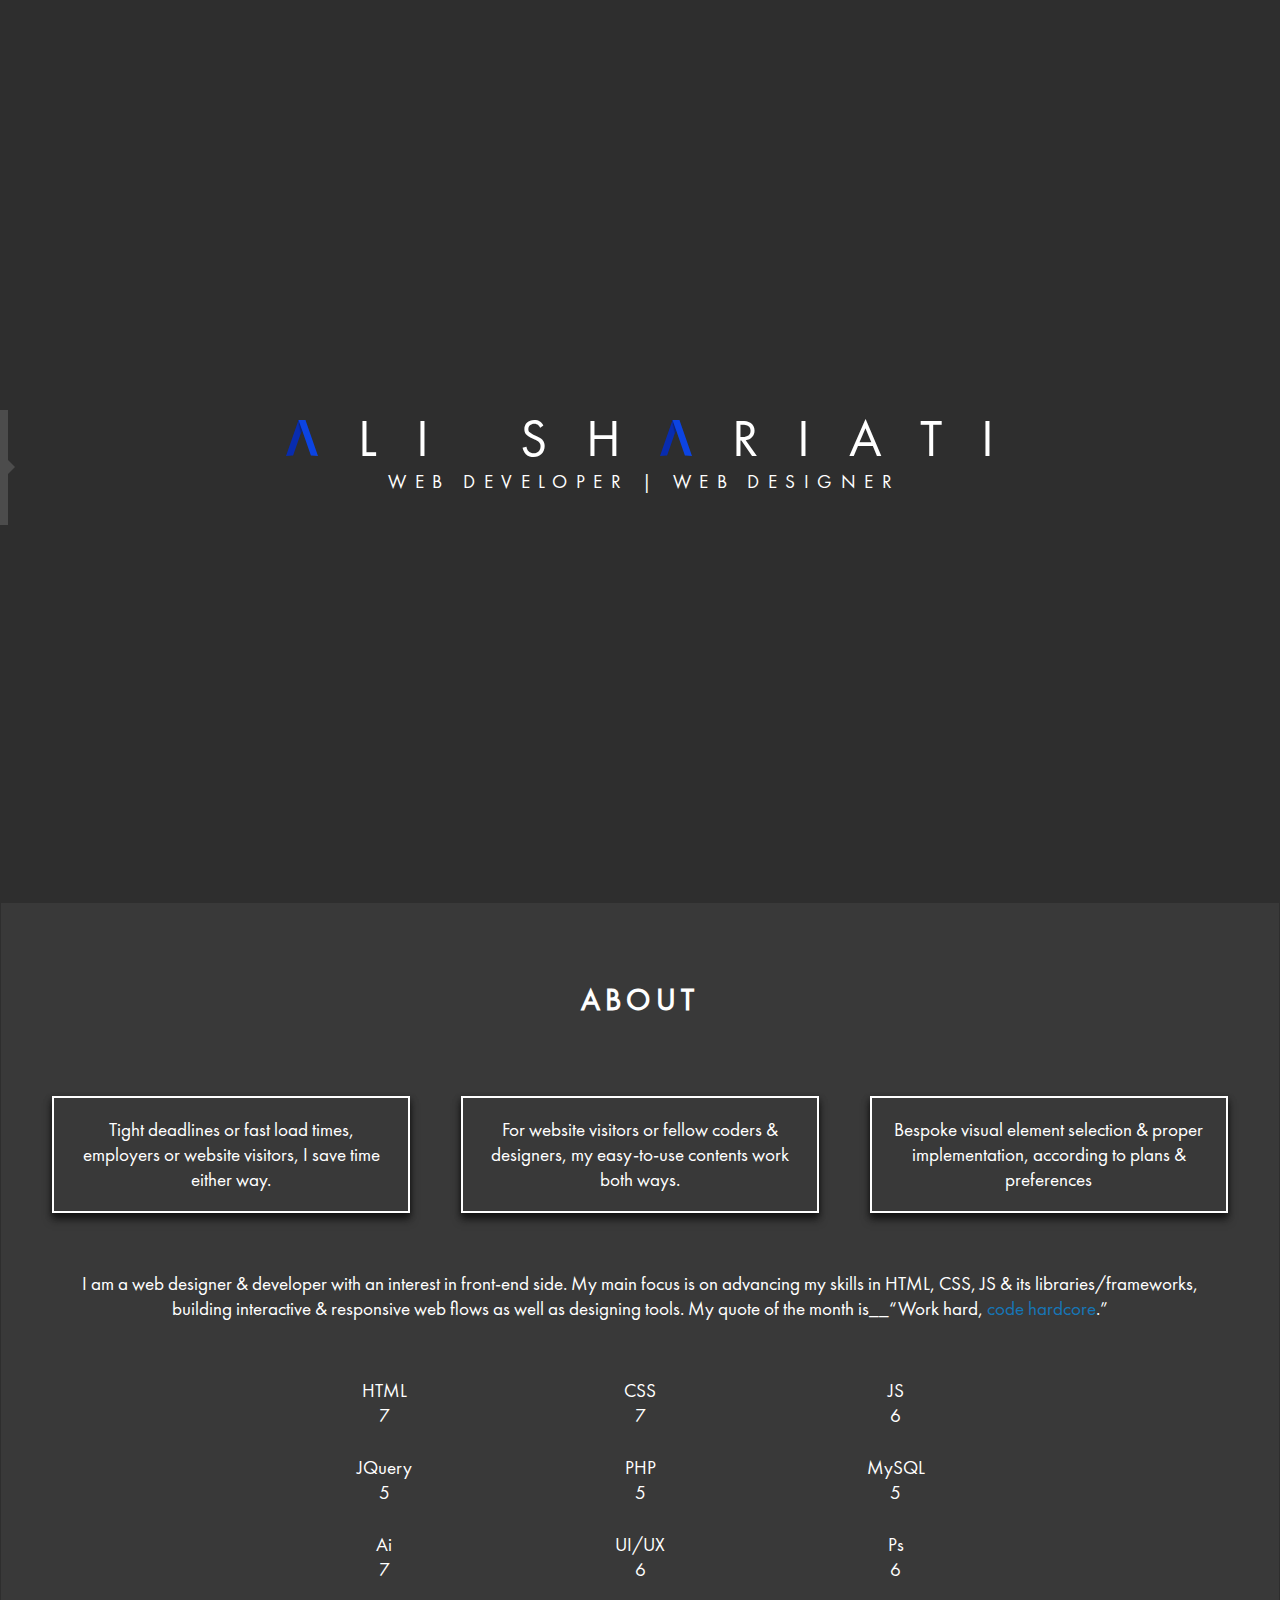
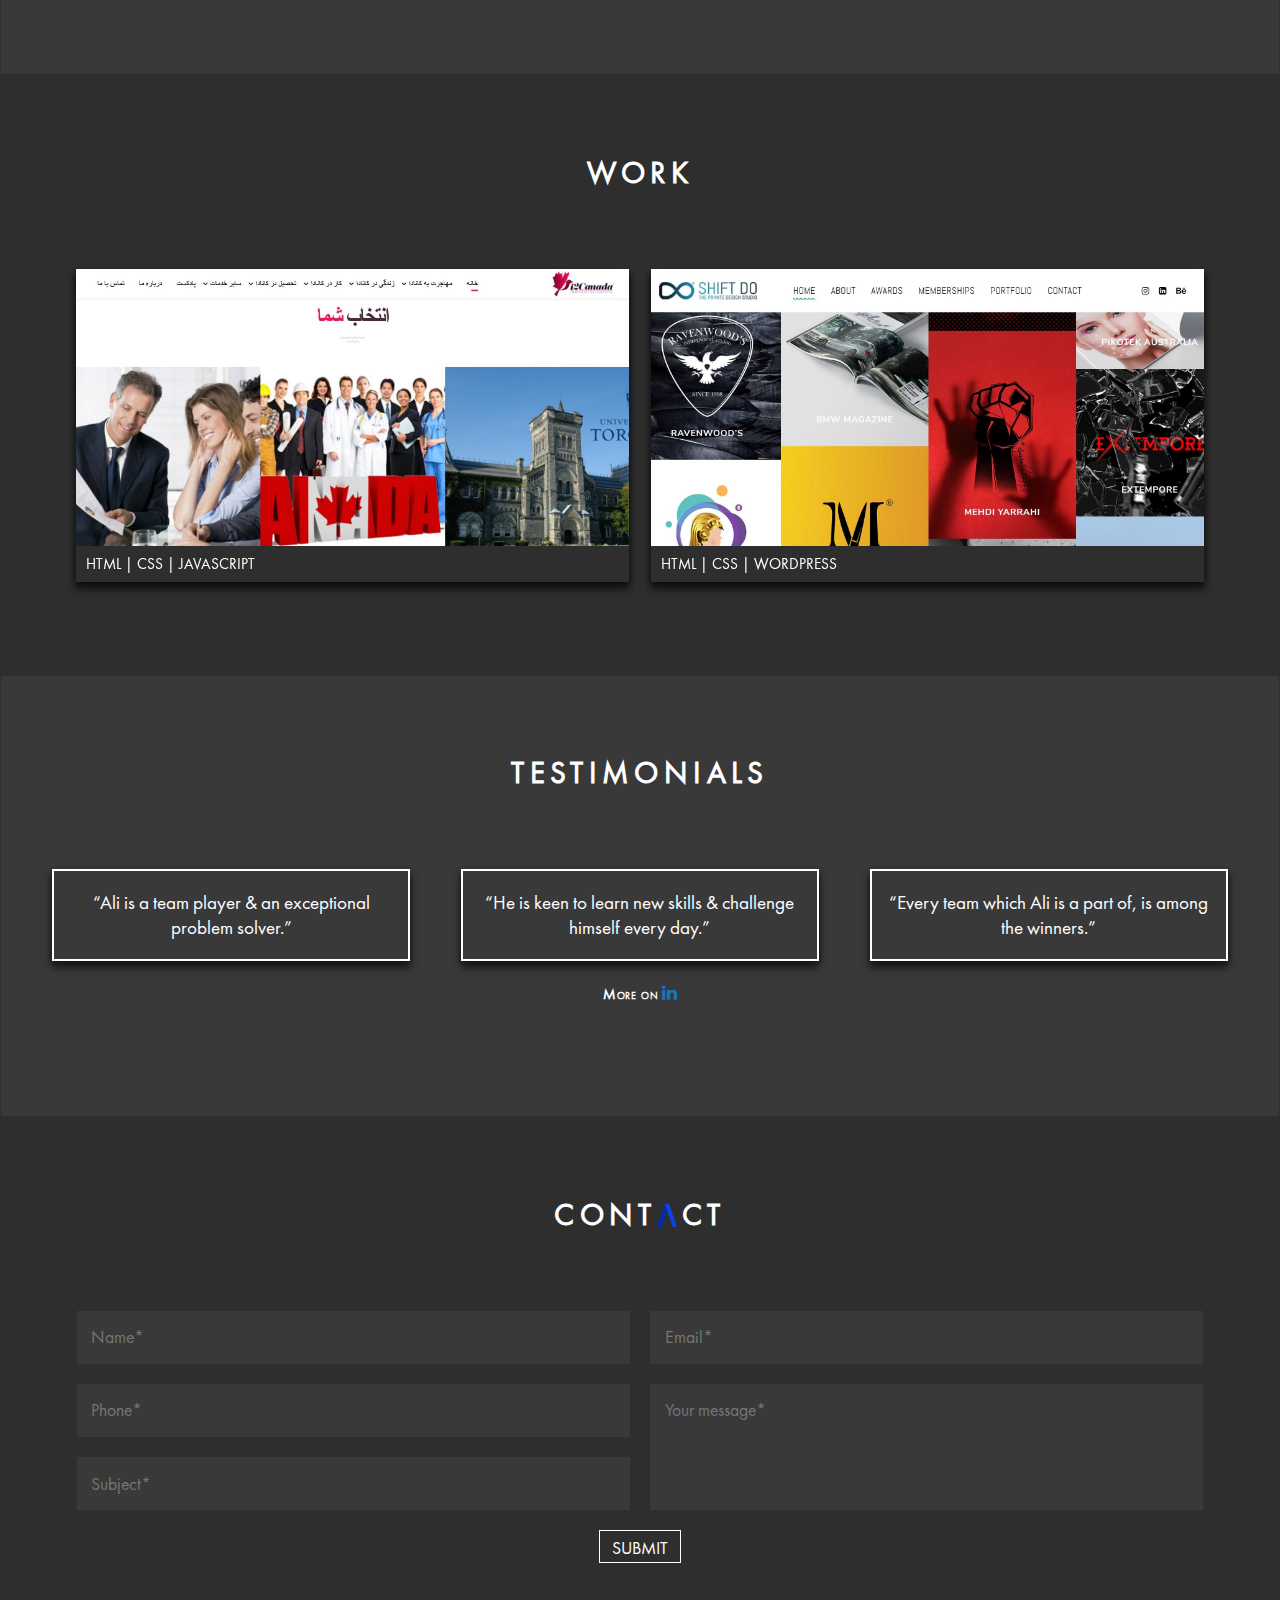
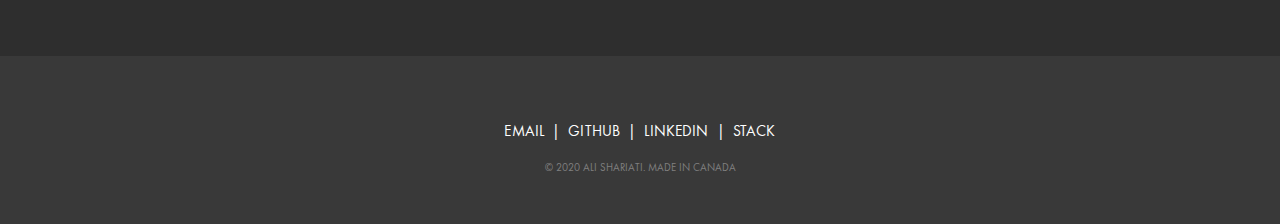
==== commit 8865652b: "completed responsive design for all devices, except large widescreen monitors" ====
--- a/index.html
+++ b/index.html
@@ -73,10 +73,10 @@
 <div id="media-container">
     <div id="media-window">
         <ul>
-            <li><a href="mailto:info@alishariatii.com" class="fa fa-envelope"></a> 
+            <li><a href="mailto:info@alishariatii.com" class="fa fa-envelope"></a></li>
             <li><a href="https://github.com/ali-shariatii/" target="_blank" class="fa fa-github"></a></li>
             <li><a href="https://www.linkedin.com/in/ali-shariatii/" target="_blank" class="fa fa-linkedin"></a></li>
-            <li><a href="https://stackoverflow.com/users/13517523/ali-shariati" target="_blank" class="fa fa-stack-overflow"></a></li></li>
+            <li><a href="https://stackoverflow.com/users/13517523/ali-shariati" target="_blank" class="fa fa-stack-overflow"></a></li>
         </ul>
     </div>
     <div id="media-container-arrow"></div>
--- a/css/navigation.css
+++ b/css/navigation.css
@@ -78,7 +78,6 @@
 
 		/*music player controllers*/
 		#musicBtn {
-			display: block;
 			width:0; 
 			height:0; 
 			border-left:.64rem solid grey; 
@@ -93,10 +92,6 @@
 			transition: all .5s ease;
 		}
 
-		#musicBtnMin {
-			display: none;
-		} 
-
 		.playBtn {
 			animation:play-btn .5s ease forwards; 
 		}
@@ -293,21 +288,7 @@
 			#ctrl-container {
 				cursor: pointer;
 			}
-
-		/*scaled music button for small screens*/
-		#musicBtnMin {display: none;width:0; height:0; border-left:1rem solid grey; border-top:.5rem solid transparent; border-right:0 solid transparent; border-bottom:.5rem solid transparent;}  
-		.playBtn { animation:play-btn-min .5s ease forwards; }
-		@-webkit-keyframes play-btn-min { from {transform:rotateZ(0deg); width:.4rem; height: 1rem; border-left:.3rem solid white; border-top:0 solid transparent; border-right:.3rem solid white; border-bottom:0 solid transparent;} to {transform:rotateZ(-360deg); width:0; height:0; border-left:1rem solid grey; border-top:.5rem solid transparent; border-right:0 solid transparent; border-bottom:.5rem solid transparent;}}
-		@-moz-keyframes play-btn-min { from {transform:rotateZ(0deg); width:.4rem; height: 1rem; border-left:.3rem solid white; border-top:0 solid transparent; border-right:.3rem solid white; border-bottom:0 solid transparent;} to {transform:rotateZ(-360deg); width:0; height:0; border-left:1rem solid grey; border-top:.5rem solid transparent; border-right:0 solid transparent; border-bottom:.5rem solid transparent;}}
-		@-o-keyframes play-btn-min { from {transform:rotateZ(0deg); width:.4rem; height: 1rem; border-left:.3rem solid white; border-top:0 solid transparent; border-right:.3rem solid white; border-bottom:0 solid transparent;} to {transform:rotateZ(-360deg); width:0; height:0; border-left:1rem solid grey; border-top:.5rem solid transparent; border-right:0 solid transparent; border-bottom:.5rem solid transparent;}}
-		@keyframes play-btn-min { from {transform:rotateZ(0deg); width:.4rem; height: 1rem; border-left:.3rem solid white; border-top:0 solid transparent; border-right:.3rem solid white; border-bottom:0 solid transparent;} to {transform:rotateZ(-360deg); width:0; height:0; border-left:1rem solid grey; border-top:.5rem solid transparent; border-right:0 solid transparent; border-bottom:.5rem solid transparent;}}
-		.pauseBtn {animation:pause-btn-min .5s ease forwards;}
-		@-webkit-keyframes pause-btn-min {from {transform:rotateZ(0deg); width:0; height:0; border-left:1rem solid grey; border-top:.5rem solid transparent; border-right:0 solid transparent; border-bottom:.5rem solid transparent;}to {transform:rotateZ(360deg); width:.4rem; height: 1rem; border-left:.3rem solid white; border-top:0 solid transparent; border-right:.3rem solid white; border-bottom:0 solid transparent;}}
-		@-moz-keyframes pause-btn-min {from {transform:rotateZ(0deg); width:0; height:0; border-left:1rem solid grey; border-top:.5rem solid transparent; border-right:0 solid transparent; border-bottom:.5rem solid transparent;}to {transform:rotateZ(360deg); width:.4rem; height: 1rem; border-left:.3rem solid white; border-top:0 solid transparent; border-right:.3rem solid white; border-bottom:0 solid transparent;}}
-		@-o-keyframes pause-btn-min {from {transform:rotateZ(0deg); width:0; height:0; border-left:1rem solid grey; border-top:.5rem solid transparent; border-right:0 solid transparent; border-bottom:.5rem solid transparent;}to {transform:rotateZ(360deg); width:.4rem; height: 1rem; border-left:.3rem solid white; border-top:0 solid transparent; border-right:.3rem solid white; border-bottom:0 solid transparent;}}
-		@keyframes pause-btn-min {from {transform:rotateZ(0deg); width:0; height:0; border-left:1rem solid grey; border-top:.5rem solid transparent; border-right:0 solid transparent; border-bottom:.5rem solid transparent;}to {transform:rotateZ(360deg); width:.4rem; height: 1rem; border-left:.3rem solid white; border-top:0 solid transparent; border-right:.3rem solid white; border-bottom:0 solid transparent;}}
-
-
+			
 	#nav-item-2 {
 		display: flex;
 		justify-content: center;
@@ -397,7 +378,7 @@
 		}
 
 			.align-container-1 {
-				padding-top: .21rem;
+				padding-top: .3rem;
 			}
 
 			.align-container-2 {
@@ -405,9 +386,10 @@
 			}
 
 			#hamburger-menu-container > div.hamburger{
-				height: .25rem;
-				width: 1.4rem;
+				height: .17rem;
+				width: 1.3rem;
 				background-color: grey;
+				margin-bottom: -.08rem;
 
 				-webkit-transition: all .4s ease;
 				-moz-transition: all .4s ease;
@@ -419,10 +401,11 @@
 				#hamburger-menu-container > div.hamburger::after {
 					content: "";
 					position: absolute;
-					height: .25rem;
-					width: 1.4rem;
+					height: .17rem;
+					width: 1.3rem;
 					background-color: grey;
 					transform: translateY(.6rem);
+					margin-top: -.08rem;
 
 					-webkit-transition: all .4s ease;
 					-moz-transition: all .4s ease;
@@ -433,8 +416,8 @@
 
 
 				#hamburger-menu-container > div.times {
-					height: .25rem;
-					width: 1.5rem;
+					height: .17rem;
+					width: 1.3rem;
 					background-color: white;
 					transform: rotateZ(225deg);
 
@@ -448,8 +431,8 @@
 					#hamburger-menu-container > div.times::after {
 						content: "";
 						position: absolute;
-						height: .25rem;
-						width: 1.5rem;
+						height: .17rem;
+						width: 1.3rem;
 						background-color: white;
 						transform: rotateZ(90deg);
 
@@ -464,7 +447,7 @@
 			#nav-item-4 {
 				display: none;
 				width: 100vw;
-				height: 100vh;
+				height: 101vh;
 				grid-template-rows: 80% 20%;
 				position:absolute;
 				z-index: -1;
@@ -505,7 +488,7 @@
 						}
 
 							#social-media-min a{
-								font-size: 1.5rem;
+								font-size: 1.3rem;
 							}
 
 		#nav-github:visited, #social-media-min a:visited  { text-decoration: none; color: grey ;}
--- a/css/main.css
+++ b/css/main.css
@@ -64,11 +64,11 @@
 	position: fixed;
 	top: 45.5vh;
 	display: grid;
-	left: -1.92rem;
+	left: -2rem;
 	grid-template-rows: auto;
 	grid-template-columns: 80% 20%;
 	align-items: center;
-	width: 2.8rem;
+	width: 3rem;
 	z-index: 1;
 
 	animation: slideOut 2.4s ease;
@@ -81,27 +81,27 @@
 }
 
 @-webkit-keyframes slideOut {
-	0% {left: -1.92rem;}
+	0% {left: -2rem;}
 	30%, 70% {left: 0;}
-	100% {left: -1.92rem;}
+	100% {left: -2rem;}
 }
 
 @-moz-keyframes slideOut {
-	0% {left: -1.92rem;}
+	0% {left: -2rem;}
 	30%, 70% {left: 0;}
-	100% {left: -1.92rem;}
+	100% {left: -2rem;}
 }
 
 @-o-keyframes slideOut {
-	0% {left: -1.92rem;}
+	0% {left: -2rem;}
 	30%, 70% {left: 0;}
-	100% {left: -1.92rem;}
+	100% {left: -2rem;}
 }
 
 @keyframes slideOut {
-	0% {left: -1.92rem;}
+	0% {left: -2rem;}
 	30%, 70% {left: 0;}
-	100% {left: -1.92rem;}
+	100% {left: -2rem;}
 }
 
 #media-container:hover {
@@ -109,9 +109,9 @@
 }
 
 #media-window {
-	padding: .4rem 0;
-
-	background-color: rgba(97, 96, 96, 0.4);
+	padding: .4rem;
+
+	background-color: rgba(97, 96, 96, 0.6);
 	-webkit-backdrop-filter: blur(.36rem);
 	backdrop-filter: blur(.36rem);
 
@@ -125,10 +125,12 @@
 
 	#media-window li {
 		display: block;
+		line-height: 1.2rem;
 	}
 
 		#media-window a{
 			text-decoration: none;
+			font-size: 1.1rem;
 		}
 
 		#media-window a:visited { text-decoration: none; color: grey ;}
@@ -137,7 +139,7 @@
 		#media-window a:active { text-decoration: none; color: white ;}
 
 #media-container-arrow {
-	border-left: .4rem solid rgba(97, 96, 96, 0.4);;
+	border-left: .4rem solid rgba(97, 96, 96, 0.6);
 	border-top: .4rem solid transparent;
 	border-bottom: .4rem solid transparent;
 	background-color: transparent;
@@ -203,7 +205,6 @@
 				#header-grid-item h1 a {
 					display: inline-block;
 					height: inherit;
-
 					margin: 0 2.048rem 0 0;
 
 					-webkit-transition: all 1s ease;
@@ -271,7 +272,7 @@
 				#logo1, #logo2 {
 					display: inline-block;
 					width: auto;
-					height: 1.88rem;
+					height: 1.865rem;
 					cursor: pointer;
 
 					-webkit-transition: all .46s ease;
--- a/css/work.css
+++ b/css/work.css
@@ -170,7 +170,7 @@
                     @-moz-keyframes fullWindowDisappear {0% {left: 0; opacity: 1;} 75% {left: 0; opacity: 1;} 76% {left: 0; opacity: 0;} 100% {left: -100%; opacity: 0;} }
                     @-o-keyframes fullWindowDisappear {0% {left: 0; opacity: 1;} 75% {left: 0; opacity: 1;} 76% {left: 0; opacity: 0;} 100% {left: -100%; opacity: 0;} }
                     @keyframes fullWindowDisappear {0% {left: 0; opacity: 1;} 75% {left: 0; opacity: 1;} 76% {left: 0; opacity: 0;} 100% {left: -100%; opacity: 0;} }
-/*************** NOT RESPONSIVE ***************/
+
                     /*This is modal content window.*/
                     .modal-content-window {
                         margin: auto;
--- a/css/contact.css
+++ b/css/contact.css
@@ -43,7 +43,7 @@
         #form-grid {
             display: grid;
             grid-template-columns: repeat(2, 43.27%);
-            grid-auto-columns: 43.27%;
+            grid-auto-columns: 43.27% 43.27%;
             grid-template-rows: repeat(4, auto);
             gap: 1.06rem;
             justify-content: center;
--- a/css/media-queries/small-devices.css
+++ b/css/media-queries/small-devices.css
@@ -1,27 +1,22 @@
-
-/**************************************** small to large phones portrait mode **********************************************************************************************************************************/
-@media only screen and (max-width: 600.1px) /*and (orientation: portrait) and (min-aspect-ratio: 9/23) and (max-aspect-ratio: 3/4) */{
-    #about-grid {background-color: black;}
-    header {background-color: black;}
-/*******************/
-/* GLOBAL SETTINGS */
-/*******************/
-
-html { font-size: 4.1vw; }
+/* ********************************************************** extra small phones ********************************************************** */
+@media only screen and (max-width: 400px) {
+
+/*******************/
+/* GLOBAL SETTINGS */
+/*******************/
+
+html { font-size: 100%; }
+h4 {font-size:calc(.8 * 1.6rem);margin-left:calc(.8 * .28rem);letter-spacing:calc(.8 * .28rem);}
 
 /**************/   
 /* NAVIGATION */
 /**************/
 
 /*navigation layout for small screens*/
-#nav-grid { grid-template-columns: repeat(2, 50%); grid-auto-columns: repeat(2, 50%); height: 3rem;}
+#nav-grid { grid-template-columns: repeat(2, 50%); grid-auto-columns: repeat(2, 50%); height: 2.2rem;}
 
 /*left-adjustable music button outter container*/
 #nav-item-1 { justify-content: flex-start; padding-left: 19%; }
-/*original size music button*/
-#musicBtn {display: none;} 
-/*scaled music button for small screens*/
-#musicBtnMin {display: block}
 /*middle navbar menu + right-github icon for large screens*/
 #nav-item-2, #nav-github {display: none;}
 
@@ -31,17 +26,17 @@
 #hamburger-menu-container {display: flex;}
 /*dropdown menu*/
 #nav-item-4 {display: grid;}
-#nav-item-4 ul li {font-size: 1.4rem;line-height: 7vh;}
+#nav-item-4 ul li {font-size: 1.1rem;line-height: 7vh;}
 
 /**********************************/
 /* SECTION 1: HOME / LANDING PAGE */
 /**********************************/
 
 /*header size proportions for small screens*/
-#header-grid-item h1 {font-size: 1.77rem;letter-spacing: 1.024rem;font-weight: 500;padding-left: 1.024rem; padding-right: 0;padding-top: 0;}
-#header-grid-item h1 a {margin: 0 1.024rem 0 0;}
-#logo1, #logo2 {height: 1.29rem;}
-#header-grid-item h3 {font-size: .8rem;letter-spacing: .22rem;margin-left: .3rem;font-weight: 500;margin-top: -2.3rem;}
+#header-grid-item h1 {font-size: calc(4.2 * 2.74vw);letter-spacing: calc(4.2 * .7vw);font-weight: 500;padding-left: calc(4.2 * .7vw);padding-right: 0;padding-top: 0;}
+#header-grid-item h1 a {margin: 0 calc(4.2 * .7vw) 0 0;}
+#logo1, #logo2 {height: calc(4.2 * 1.91vw);}
+#header-grid-item h3 {line-height: calc(4.2 * 3.4vw);font-size: calc(4.2 * 1vw);letter-spacing: calc(4.2 * .1vw);margin-left: calc(4.2 * .1vw);font-weight: 500;margin-top: calc(4.2 * -3vw);}
 
 /***********************/
 /* SOCIAL MEDIA WINDOW */
@@ -58,13 +53,15 @@
 #about-grid-item-3 {display: grid;justify-content: center;padding: 2rem 0 0 0;grid-template-columns: 74%;grid-auto-columns: 7%;}
 #about-grid-item-3 p {text-align: center;}
 #about-grid-item-4 {justify-content: space-evenly;}
-
+    
 /*******************/
 /* SECTION 3: WORK */
 /*******************/
 
 /*layout for small screens*/
 #work-grid-item-3 {grid-template-columns: 81%;grid-auto-columns: 81%;grid-template-rows: repeat(2, auto); /*add more auto after adding more work to gallery*/gap: 1.1rem;}
+
+.modal-content-window p {text-align: left;} 
 
 /***************************/
 /* SECTION 4: TESTIMONIALS */
@@ -84,41 +81,28 @@
 textarea {min-height: 6rem;resize: vertical;}
 #form-grid-item-6 {grid-area: 7 / 1 / 8 / 2;}   
 
-/*********************/
-/* SECTION 6: FOOTER */
-/*********************/
-
-/*scaled font size for sall screens*/
-footer {padding: 3rem 0;}
-#footer-grid-item-1 p {font-size: 1rem;letter-spacing: .01rem;}
-#footer-grid-item-2 { margin-top: .2rem;font-size: .8rem;}
-
-}
-
-/**************************************** small phones lansdcape mode **********************************************************************************************************************************/
-@media only screen and (max-width: 500.1px) /*and (orientation: landscape) and (min-aspect-ratio: 1/1) and (max-aspect-ratio: 4/3)*/{ 
-    #about-grid {background-color: brown;}
-    header {background-color: brown;}
-
-/*******************/
-/* GLOBAL SETTINGS */
-/*******************/
-
-html { font-size: 3.2vw; }
+#logo3 {height: calc(.8 * 1.19rem);}
+
+}
+
+/* ********************************************************** portrait and landscape small and medium phones + some portrait large phones ********************************************************** */
+@media only screen and (min-width: 400.1px) and (max-width: 599.98px) {
+
+/*******************/
+/* GLOBAL SETTINGS */
+/*******************/
+
+html { font-size: 112.8%; }
 
 /**************/   
 /* NAVIGATION */
 /**************/
 
 /*navigation layout for small screens*/
-#nav-grid { grid-template-columns: repeat(2, 50%); grid-auto-columns: repeat(2, 50%); height: 2.9rem;}
+#nav-grid { grid-template-columns: repeat(2, 50%); grid-auto-columns: repeat(2, 50%); height: 2.2rem;}
 
 /*left-adjustable music button outter container*/
 #nav-item-1 { justify-content: flex-start; padding-left: 19%; }
-/*original size music button*/
-#musicBtn {display: none;} 
-/*scaled music button for small screens*/
-#musicBtnMin {display: block}
 /*middle navbar menu + right-github icon for large screens*/
 #nav-item-2, #nav-github {display: none;}
 
@@ -128,17 +112,17 @@
 #hamburger-menu-container {display: flex;}
 /*dropdown menu*/
 #nav-item-4 {display: grid;}
-#nav-item-4 ul li {font-size: 1.1rem;line-height: 12vh;}
+#nav-item-4 ul li {font-size: 1.1rem;line-height: 7vh;}
 
 /**********************************/
 /* SECTION 1: HOME / LANDING PAGE */
 /**********************************/
 
 /*header size proportions for small screens*/
-#header-grid-item h1 {font-size: 1.77rem;letter-spacing: 1.024rem;font-weight: 500;padding-left: 1.024rem; padding-right: 0;padding-top: 0;}
-#header-grid-item h1 a {margin: 0 1.024rem 0 0;}
-#logo1, #logo2 {height: 1.29rem;}
-#header-grid-item h3 {font-size: .8rem;letter-spacing: .22rem;margin-left: .3rem;font-weight: 500;margin-top: -2.3rem;}
+#header-grid-item h1 {font-size: calc(3.53 * 2.74vw);letter-spacing: calc(3.53 * 1vw);font-weight: 500;padding-left: calc(3.53 * 1vw);padding-right: 0;padding-top: 0;}
+#header-grid-item h1 a {margin: 0 calc(3.53 * 1vw) 0 0;}
+#logo1, #logo2 {height: calc(3.53 * 1.87vw);}
+#header-grid-item h3 {line-height: calc(3.53 * 3.4vw);font-size: calc(3.53 * 1vw);letter-spacing: calc(3.53 * .15vw);margin-left: calc(3.53 * .15vw);font-weight: 500;margin-top: calc(3.53 * -3vw);}
 
 /***********************/
 /* SOCIAL MEDIA WINDOW */
@@ -163,6 +147,8 @@
 /*layout for small screens*/
 #work-grid-item-3 {grid-template-columns: 81%;grid-auto-columns: 81%;grid-template-rows: repeat(2, auto); /*add more auto after adding more work to gallery*/gap: 1.1rem;}
 
+.modal-content-window p {text-align: left;} 
+
 /***************************/
 /* SECTION 4: TESTIMONIALS */
 /***************************/
@@ -181,40 +167,26 @@
 textarea {min-height: 6rem;resize: vertical;}
 #form-grid-item-6 {grid-area: 7 / 1 / 8 / 2;}   
 
-/*********************/
-/* SECTION 6: FOOTER */
-/*********************/
-
-/*scaled font size for sall screens*/
-footer {padding: 3rem 0;}
-#footer-grid-item-1 p {font-size: 1rem;letter-spacing: .01rem;}
-#footer-grid-item-2 { margin-top: .2rem;font-size: .8rem;}
-
-}
-
-/**************************************** medium to large phones lansdcape mode **********************************************************************************************************************************/
-@media only screen and (max-width: 900.1px) /*and (orientation: landscape) and (min-aspect-ratio: 16/9)*/{
-    #about-grid {background-color: blue;}
-    header {background-color: blue;}
-/*******************/
-/* GLOBAL SETTINGS */
-/*******************/
-
-html { font-size: 3.2vw; }
+}
+
+/* ********************************************************** landscape medium and some large phones + portrait small tablets ********************************************************** */
+@media only screen and (min-width: 600px) and (max-width:767.98px) {
+
+/*******************/
+/* GLOBAL SETTINGS */
+/*******************/
+
+html { font-size: 112.8%; }
 
 /**************/   
 /* NAVIGATION */
 /**************/
 
 /*navigation layout for small screens*/
-#nav-grid { grid-template-columns: repeat(2, 50%); grid-auto-columns: repeat(2, 50%); height: 2rem;}
+#nav-grid { grid-template-columns: repeat(2, 50%); grid-auto-columns: repeat(2, 50%); height: 2.2rem;}
 
 /*left-adjustable music button outter container*/
 #nav-item-1 { justify-content: flex-start; padding-left: 19%; }
-/*original size music button*/
-#musicBtn {display: none;} 
-/*scaled music button for small screens*/
-#musicBtnMin {display: block}
 /*middle navbar menu + right-github icon for large screens*/
 #nav-item-2, #nav-github {display: none;}
 
@@ -224,17 +196,17 @@
 #hamburger-menu-container {display: flex;}
 /*dropdown menu*/
 #nav-item-4 {display: grid;}
-#nav-item-4 ul li {font-size: 1.1rem;line-height: 12vh;}
+#nav-item-4 ul li {font-size: 1.1rem;line-height: 7vh;}
 
 /**********************************/
 /* SECTION 1: HOME / LANDING PAGE */
 /**********************************/
 
 /*header size proportions for small screens*/
-#header-grid-item h1 {font-size: 1.77rem;letter-spacing: 1.024rem;font-weight: 500;padding-left: 1.024rem; padding-right: 0;padding-top: 0;}
-#header-grid-item h1 a {margin: 0 1.024rem 0 0;}
-#logo1, #logo2 {height: 1.29rem;}
-#header-grid-item h3 {font-size: .8rem;letter-spacing: .22rem;margin-left: .3rem;font-weight: 500;margin-top: -2.3rem;}
+#header-grid-item h1 {font-size: calc(.955 * 2.74rem);letter-spacing: calc(.955 * 1.4rem);font-weight: 500;padding-left: calc(.955 * 1.4rem);padding-right: 0;padding-top: 0;}
+#header-grid-item h1 a {margin: 0 calc(.955 * 1.4rem) 0 0;}
+#logo1, #logo2 {height: calc(.955 * 1.865rem);}
+#header-grid-item h3 {line-height: calc(.955 * 3.4rem);font-size: calc(.955 * 1rem);letter-spacing: calc(.955 * .4rem);margin-left: calc(.955 * .4rem);font-weight: 500;margin-top: calc(.955 * -3rem);}
 
 /***********************/
 /* SOCIAL MEDIA WINDOW */
@@ -259,6 +231,8 @@
 /*layout for small screens*/
 #work-grid-item-3 {grid-template-columns: 81%;grid-auto-columns: 81%;grid-template-rows: repeat(2, auto); /*add more auto after adding more work to gallery*/gap: 1.1rem;}
 
+.modal-content-window p {text-align: left;} 
+
 /***************************/
 /* SECTION 4: TESTIMONIALS */
 /***************************/
@@ -277,264 +251,71 @@
 textarea {min-height: 6rem;resize: vertical;}
 #form-grid-item-6 {grid-area: 7 / 1 / 8 / 2;}   
 
-/*********************/
-/* SECTION 6: FOOTER */
-/*********************/
-
-/*scaled font size for sall screens*/
-footer {padding: 3rem 0;}
-#footer-grid-item-1 p {font-size: 1rem;letter-spacing: .01rem;}
-#footer-grid-item-2 { margin-top: .2rem;font-size: .8rem;}
-
-}
-
-/**************************************** small tablets portrait mode *********************************************************************************************************************************/
-@media only screen and (max-width: 768.1px)/* and (orientation: portrait) and (min-aspect-ratio: 10/16) and (max-aspect-ratio: 3/4)*/{
-    #about-grid {background-color: green;}
-    header {background-color: green;}
-/*******************/
-/* GLOBAL SETTINGS */
-/*******************/
-
-html { font-size: 3.2vw; }
+}
+
+/* ********************************************************** landscape large phones + portrait medium tablets ********************************************************** */
+@media only screen and (min-width: 768px) and (max-width: 991.98px) {
+
+/*******************/
+/* GLOBAL SETTINGS */
+/*******************/
+
+html { font-size: 112.8%; }
 
 /**************/   
 /* NAVIGATION */
 /**************/
 
 /*navigation layout for small screens*/
-#nav-grid { grid-template-columns: repeat(2, 50%); grid-auto-columns: repeat(2, 50%); height: 2.1rem;}
+#nav-grid { grid-template-columns: repeat(2, 50%); grid-auto-columns: repeat(2, 50%); height: 2.4rem;}
 
 /*left-adjustable music button outter container*/
 #nav-item-1 { justify-content: flex-start; padding-left: 19%; }
-/*original size music button*/
-#musicBtn {display: block;} 
-/*scaled music button for small screens*/
-#musicBtnMin {display: none;}
 /*middle navbar menu + right-github icon for large screens*/
 #nav-item-2, #nav-github {display: none;}
+
 /*hamburger menu outter container*/
 #nav-item-3 {justify-content: flex-end; padding-right: 19%;}
 /*hamburger menu inner container*/
 #hamburger-menu-container {display: flex;}
-#hamburger-menu-container > div.hamburger, #hamburger-menu-container > div.hamburger::after, #hamburger-menu-container > div.times, #hamburger-menu-container > div.times::after {height: .2rem; width: 1.1rem;}
 /*dropdown menu*/
 #nav-item-4 {display: grid;}
 #nav-item-4 ul li {font-size: 1.1rem;line-height: 7vh;}
 
-/**********************************/
-/* SECTION 1: HOME / LANDING PAGE */
-/**********************************/
-
-/*header size proportions for small screens*/
-#header-grid-item h1 {font-size: calc(1.24 * 1.77rem);letter-spacing: calc(1.24 * 1.024rem);font-weight: 500;padding-left: calc(1.24 * 1.024rem); padding-right: 0;padding-top: 0;}
-#header-grid-item h1 a {margin: 0 calc(1.24 * 1.024rem) 0 0;}
-#logo1, #logo2 {height: calc(1.24 * 1.29rem);}
-#header-grid-item h3 {font-size: calc(1.24 * .8rem);letter-spacing: calc(1.24 * .22rem);margin-left: calc(1.24 * .3rem);font-weight: 500;margin-top: calc(1.24 * -2.3rem);}
-
 /***********************/
 /* SOCIAL MEDIA WINDOW */
 /***********************/
 
 #media-container {display: none;}
 
-/********************/
-/* SECTION 2: ABOUT */
-/********************/
-
-/*layout for small screens*/
-#about-grid-item-2 {display: grid;grid-template-columns: 81%;grid-auto-columns: 81%;grid-template-rows: repeat(3, auto);justify-content: space-evenly;align-items: stretch;row-gap: 1.1rem;}
-#about-grid-item-3 {display: grid;justify-content: center;padding: 2rem 0 0 0;grid-template-columns: 74%;grid-auto-columns: 7%;}
-#about-grid-item-3 p {text-align: center;}
-#about-grid-item-4 {justify-content: space-evenly;}
-
-/*******************/
-/* SECTION 3: WORK */
-/*******************/
-
-/*layout for small screens*/
-#work-grid-item-3 {grid-template-columns: 81%;grid-auto-columns: 81%;grid-template-rows: repeat(2, auto); /*add more auto after adding more work to gallery*/gap: 1.1rem;}
-
-/***************************/
-/* SECTION 4: TESTIMONIALS */
-/***************************/
-
-/*layout for small screens*/
-#testimonials-grid-item-2 {grid-template-columns: 81%;grid-auto-columns: 81%;grid-template-rows: repeat(4, auto);gap: 1.1rem;}
-#recom-item-4 {grid-area: 4 / 1 / 5 / 2;}
-
-/**********************/
-/* SECTION 5: CONTACT */
-/**********************/
-
-/*layout for small screens*/
-#form-grid{ grid-template-columns: 81%;grid-auto-columns: 81%;grid-template-rows: repeat(7, auto);gap: 1.1rem;}
-#form-grid-item-5 {grid-area: 5 / 1 / 7 / 2;}
-textarea {min-height: 6rem;resize: vertical;}
-#form-grid-item-6 {grid-area: 7 / 1 / 8 / 2;}   
-
-/*********************/
-/* SECTION 6: FOOTER */
-/*********************/
-
-/*scaled font size for sall screens*/
-footer {padding: 3rem 0;}
-#footer-grid-item-1 p {font-size: 1rem;letter-spacing: .01rem;}
-#footer-grid-item-2 { margin-top: .2rem;font-size: .8rem;}
-
-}
-
-/**************************************** medium/large tablets portrait mode **********************************************************************************************************************************/
-@media only screen and (max-width: 900.1px)/* and (orientation: portrait) and (min-aspect-ratio: 10/16) and (max-aspect-ratio: 3/4)*/{ 
-    #about-grid {background-color: red;}
-    header {background-color: red;}
-/*******************/
-/* GLOBAL SETTINGS */
-/*******************/
-
-html { font-size: 3vw; }
-
-/**************/   
-/* NAVIGATION */
-/**************/
-
-/*navigation layout for small screens*/
-#nav-grid { grid-template-columns: repeat(2, 50%); grid-auto-columns: repeat(2, 50%); height: 2.4rem;}
-
-/*left-adjustable music button outter container*/
-#nav-item-1 { justify-content: flex-start; padding-left: 19%; }
-/*original size music button*/
-#musicBtn {display: block;} 
-/*scaled music button for small screens*/
-#musicBtnMin {display: none;}
-/*middle navbar menu + right-github icon for large screens*/
-#nav-item-2, #nav-github {display: none;}
-
-/*hamburger menu outter container*/
-#nav-item-3 {justify-content: flex-end; padding-right: 19%;}
-/*hamburger menu inner container*/
-#hamburger-menu-container {display: flex;}
-#hamburger-menu-container > div.hamburger, #hamburger-menu-container > div.hamburger::after, #hamburger-menu-container > div.times, #hamburger-menu-container > div.times::after {height: .2rem; width: 1.4rem;}
-/*dropdown menu*/
-#nav-item-4 {display: grid;}
-#nav-item-4 ul li {font-size: 1.1rem;line-height: 7vh;}
-
-/**********************************/
-/* SECTION 1: HOME / LANDING PAGE */
-/**********************************/
-
-/*header size proportions for small screens*/
-#header-grid-item h1 {font-size: calc(1.24 * 1.77rem);letter-spacing: calc(1.24 * 1.024rem);font-weight: 500;padding-left: calc(1.24 * 1.024rem); padding-right: 0;padding-top: 0;}
-#header-grid-item h1 a {margin: 0 calc(1.24 * 1.024rem) 0 0;}
-#logo1, #logo2 {height: calc(1.24 * 1.29rem);}
-#header-grid-item h3 {font-size: calc(1.24 * .8rem);letter-spacing: calc(1.24 * .22rem);margin-left: calc(1.24 * .3rem);font-weight: 500;margin-top: calc(1.24 * -2.3rem);}
-
-/***********************/
-/* SOCIAL MEDIA WINDOW */
-/***********************/
-
-#media-container {display: none;}
-
-}
-
-/**************************************** medium tablets landscape mode ********************************************************************************************************************************/
-@media only screen and (max-width: 960.1px) /*and (orientation: landscape) and (min-aspect-ratio: 4/3) and (max-aspect-ratio: 16/10)*/ {
-    #about-grid {background-color: purple;}
-    header {background-color: purple;}
-
-/*******************/
-/* GLOBAL SETTINGS */
-/*******************/
-
-html { font-size: 2.4vw; }
-
-/**************/   
-/* NAVIGATION */
-/**************/
-
-/*navigation layout for small screens*/
-#nav-grid { grid-template-columns: repeat(2, 50%); grid-auto-columns: repeat(2, 50%); height: 2.5rem;}
-
-/*left-adjustable music button outter container*/
-#nav-item-1 { justify-content: flex-start; padding-left: 19%; }
-/*original size music button*/
-#musicBtn {display: block;} 
-/*scaled music button for small screens*/
-#musicBtnMin {display: none;}
-/*middle navbar menu + right-github icon for large screens*/
-#nav-item-2, #nav-github {display: none;}
-
-/*hamburger menu outter container*/
-#nav-item-3 {justify-content: flex-end; padding-right: 19%;}
-/*hamburger menu inner container*/
-#hamburger-menu-container {display: flex;}
-#hamburger-menu-container > div.hamburger, #hamburger-menu-container > div.hamburger::after, #hamburger-menu-container > div.times, #hamburger-menu-container > div.times::after {height: .26rem; width: 1.4rem;}
-/*dropdown menu*/
-#nav-item-4 {display: grid;}
-#nav-item-4 ul li {font-size: 1.1rem;line-height: 7vh;}
-
-/**********************************/
-/* SECTION 1: HOME / LANDING PAGE */
-/**********************************/
-
-/*header size proportions for small screens*/
-#header-grid-item h1 {font-size: calc(1.24 * 1.77rem);letter-spacing: calc(1.24 * 1.024rem);font-weight: 500;padding-left: calc(1.24 * 1.024rem); padding-right: 0;padding-top: 0;}
-#header-grid-item h1 a {margin: 0 calc(1.24 * 1.024rem) 0 0;}
-#logo1, #logo2 {height: calc(1.24 * 1.29rem);}
-#header-grid-item h3 {font-size: calc(1.24 * .8rem);letter-spacing: calc(1.24 * .22rem);margin-left: calc(1.24 * .3rem);font-weight: 500;margin-top: calc(1.24 * -2.3rem);}
-
-/***********************/
-/* SOCIAL MEDIA WINDOW */
-/***********************/
-
-#media-container {display: none;}
-
-}
-
-
-@media only screen and (max-width: 1024px) { 
-    #about-grid {background-color: yellowgreen;}
-    header {background-color: yellowgreen;}
-/*******************/
-/* GLOBAL SETTINGS */
-/*******************/
-
-html { font-size: 2.9vw; }
-
-/**************/   
-/* NAVIGATION */
-/**************/
-
-/*navigation layout for small screens*/
-#nav-grid { grid-template-columns: repeat(2, 50%); grid-auto-columns: repeat(2, 50%); height: 2.5rem;}
-
-/*left-adjustable music button outter container*/
-#nav-item-1 { justify-content: flex-start; padding-left: 19%; }
-/*original size music button*/
-#musicBtn {display: none;} 
-/*scaled music button for small screens*/
-#musicBtnMin {display: block}
-/*middle navbar menu + right-github icon for large screens*/
-#nav-item-2, #nav-github {display: none;}
-
-/*hamburger menu outter container*/
-#nav-item-3 {justify-content: flex-end; padding-right: 19%;}
-/*hamburger menu inner container*/
-#hamburger-menu-container {display: flex;}
-#hamburger-menu-container > div.hamburger, #hamburger-menu-container > div.hamburger::after, #hamburger-menu-container > div.times, #hamburger-menu-container > div.times::after {height: .24rem; width: 1.4rem;}
-/*dropdown menu*/
-#nav-item-4 {display: grid;}
-#nav-item-4 ul li {font-size: 1.1rem;line-height: 7vh;}
-
-
-/**********************************/
-/* SECTION 1: HOME / LANDING PAGE */
-/**********************************/
-
-/*header size proportions for small screens*/
-#header-grid-item h1 {font-size: calc(1.24 * 1.77rem);letter-spacing: calc(1.24 * 1.024rem);font-weight: 500;padding-left: calc(1.24 * 1.024rem); padding-right: 0;padding-top: 0;}
-#header-grid-item h1 a {margin: 0 calc(1.24 * 1.024rem) 0 0;}
-#logo1, #logo2 {height: calc(1.24 * 1.29rem);}
-#header-grid-item h3 {font-size: calc(1.24 * .8rem);letter-spacing: calc(1.24 * .22rem);margin-left: calc(1.24 * .3rem);font-weight: 500;margin-top: calc(1.24 * -2.3rem);}
-
-}
+}
+
+/* ********************************************************** portrait large tablets + medium landscape tablets + medium to large laptops ********************************************************** */
+@media only screen and (min-width: 992px) and (max-width: 1199.98px) {
+
+/*******************/
+/* GLOBAL SETTINGS */
+/*******************/
+
+html { font-size: 112.8%; }
+
+/***********************/
+/* SOCIAL MEDIA WINDOW */
+/***********************/
+
+#media-window li {line-height: 1.5rem;}
+#media-container {top: 44vh;}
+
+}
+
+
+
+
+
+
+
+
+
+
+
+
--- a/css/media-queries/large-devices.css
+++ b/css/media-queries/large-devices.css
@@ -1 +1,4 @@
-/* landscape wide screens */+/* landscape wide screens */
+
+
+
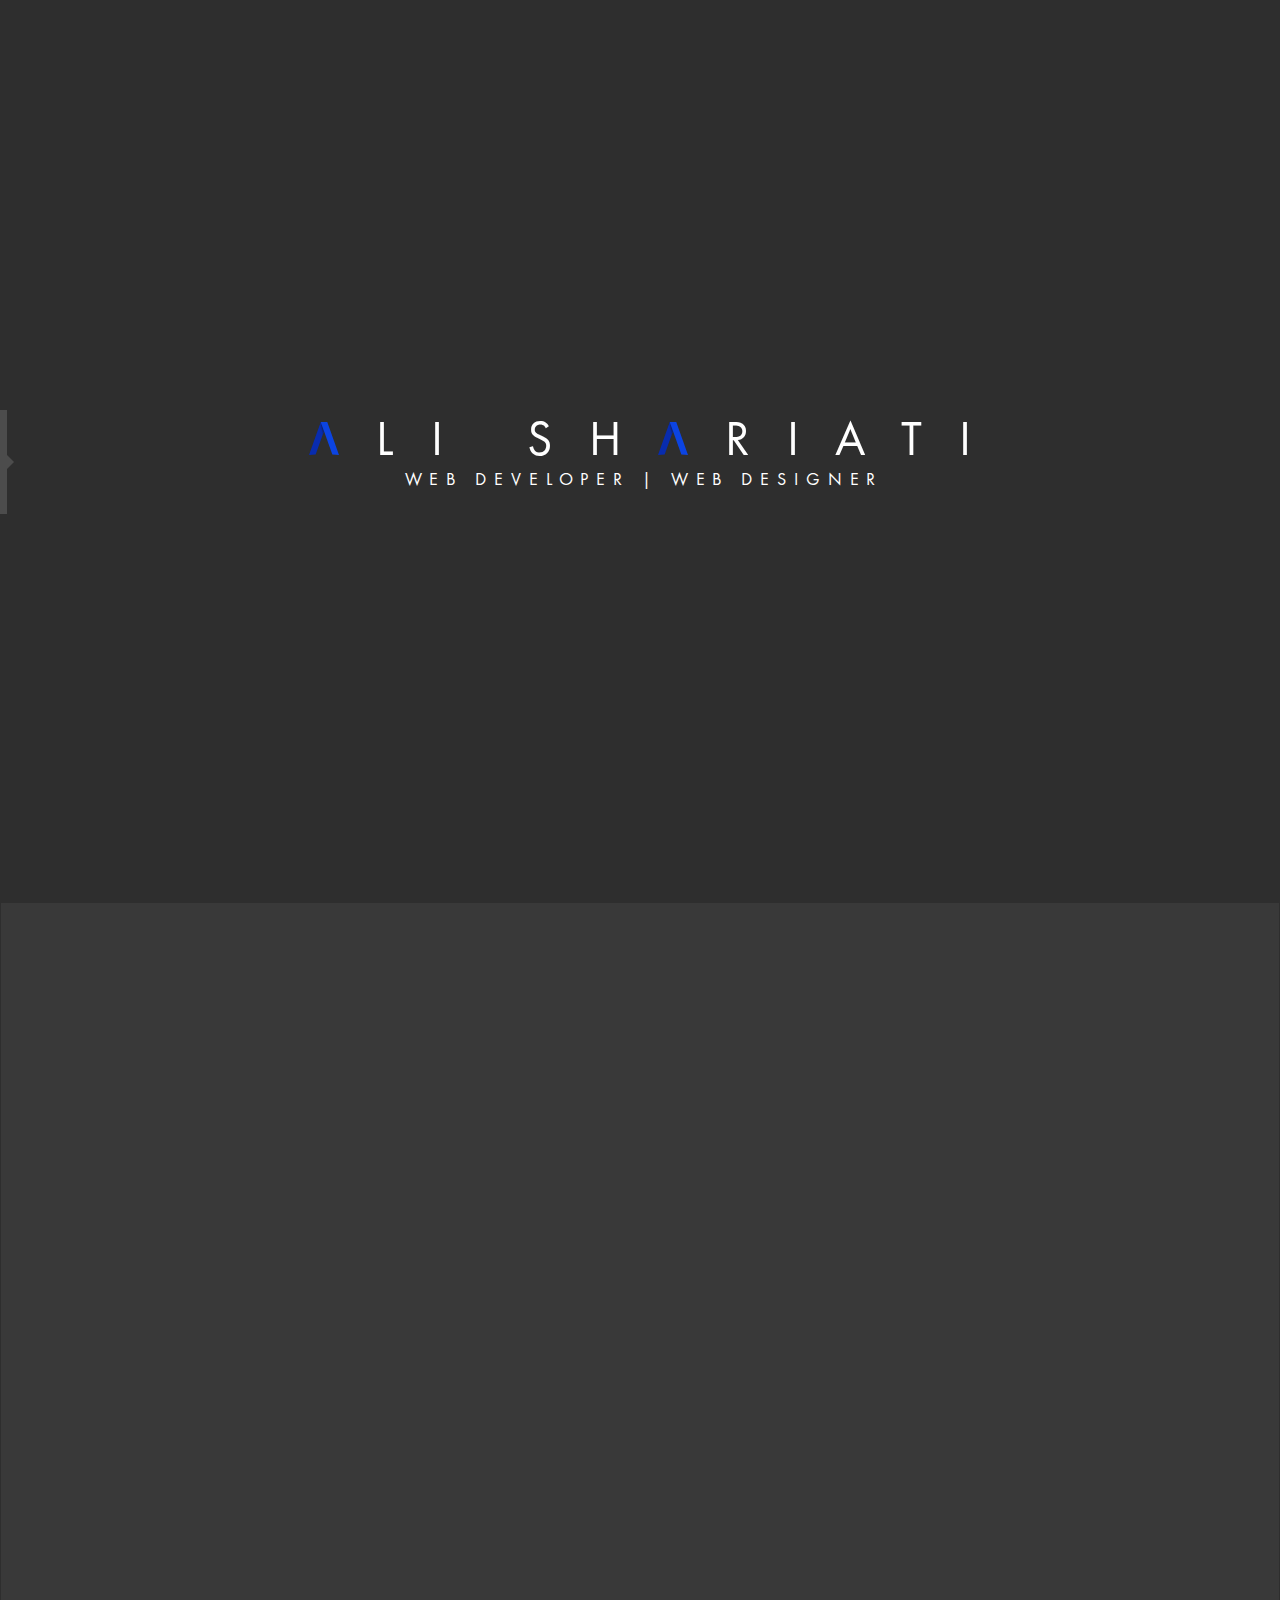
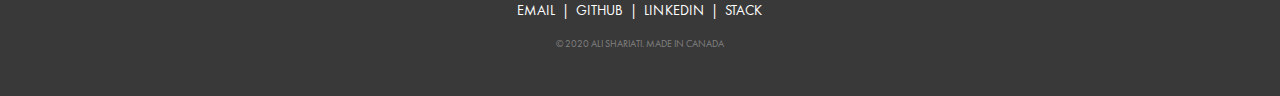
==== commit 8a21d39d: "almost completed except animated landing page background" ====
--- a/index.html
+++ b/index.html
@@ -1,8 +1,19 @@
 <!DOCTYPE html>
 <html lang="en">
 <head>
+    <!-- Global site tag (gtag.js) - Google Analytics -->
+    <script async src="https://www.googletagmanager.com/gtag/js?id=UA-171562548-1"></script>
+    <script>
+    window.dataLayer = window.dataLayer || [];
+    function gtag(){dataLayer.push(arguments);}
+    gtag('js', new Date());
+
+    gtag('config', 'UA-171562548-1');
+    </script>
+
     <meta charset="UTF-8">
     <meta name="viewport" content="width=device-width, initial-scale=1.0">
+    <meta name="description" content="I am a web designer & developer with an interest and passion in building web applications and websites. My main focus is mostly on front-end side including advanced CSS + extension, JavaScript & JS libraries/frameworks and building interactive & responsive web flows.">
     <link rel="stylesheet" href="css/normalize.css">
     <link rel="stylesheet" href="css/navigation.css">
     <link rel="stylesheet" href="css/main.css">
@@ -12,6 +23,7 @@
     <link rel="stylesheet" href="css/contact.css">
     <link rel="stylesheet" href="css/media-queries/small-devices.css">
     <link rel="stylesheet" href="css/media-queries/large-devices.css">   
+    <link rel="stylesheet" href="css/global-animation.css">
     <link rel="stylesheet" href="https://cdnjs.cloudflare.com/ajax/libs/font-awesome/4.7.0/css/font-awesome.min.css">
     <!-- <link rel="stylesheet" href="https://stackpath.bootstrapcdn.com/bootstrap/4.5.0/css/bootstrap.min.css" integrity="sha384-9aIt2nRpC12Uk9gS9baDl411NQApFmC26EwAOH8WgZl5MYYxFfc+NcPb1dKGj7Sk" crossorigin="anonymous"> -->
     <!-- <script src="https://ajax.googleapis.com/ajax/libs/jquery/3.4.1/jquery.min.js"></script>  -->
@@ -21,6 +33,9 @@
 </head>
 
 <body id="body">
+
+<!-- ¯\_(ツ)_/¯  -->
+
 <div id="content-wrapper">
 <!--NAVIGATION-->
 <div id="nav-grid" class="hidden-fixed-nav shadow-filter-effect">
@@ -97,23 +112,23 @@
     <div id="about-grid">
         <div id="about-grid-item-1"><h4>ABOUT</h4></div>
         <div id="about-grid-item-2">
-            <div id="highlights-grid-item-1">
+            <div id="highlights-grid-item-1" class="init-scale-in">
                 <!--<div id="highlight-img-container-1"></div>-->
                 <div id="highlight-content-container-1"><p>Tight deadlines or fast load times, employers or website visitors, I save time either way.</p></div>
             </div>
-            <div id="highlights-grid-item-2">
+            <div id="highlights-grid-item-2" class="init-scale-in">
                 <!--<div id="highlight-img-container-2"></div>-->
                 <div id="highlight-content-container-2"><p>For website visitors or fellow coders & designers, my easy-to-use contents work both ways.</p></div>
             </div>
-            <div id="highlights-grid-item-3">
+            <div id="highlights-grid-item-3" class="init-scale-in">
                 <!--<div id="highlight-img-container-3"></div>-->
                 <div id="highlight-content-container-3"><p>Bespoke visual element selection & proper implementation, according to plans & preferences</p></div>
             </div>
         </div>
         <div id="about-grid-item-3">
-            <p>I am a web designer & developer with an interest in front-end side. My main focus is on advancing my skills in HTML, CSS, JS & its libraries/frameworks, building interactive & responsive web flows as well as designing tools. My quote of the month is__<q>Work hard,<a href="https://github.com/ali-shariatii/" target="_blank" title="More Code on Github"> code hardcore</a>.</q></p>
-        </div>
-        <div id="about-grid-item-4">
+            <p class="init-appear-in">I am a web designer & developer with an interest and passion in building web applications and websites. My main focus is mostly on front-end side including advanced CSS + extension, JavaScript & JS libraries/frameworks and building interactive & responsive web flows. My quote of the month is__<q>Work hard,<a href="https://github.com/ali-shariatii/" target="_blank" title="More Code on Github"> code hardcore</a>.</q></p>
+        </div>
+        <div id="about-grid-item-4" class="init-appear-in">
             <div class="skills-items" id="skills-grid-item-1"><span>HTML<br>7</span></div>
             <div class="skills-items" id="skills-grid-item-2"><span>CSS<br>7</span></div>
             <div class="skills-items" id="skills-grid-item-3"><span>JS<br>6</span></div>
@@ -139,7 +154,7 @@
         </div> -->
         <!--work gallery-->
         <div id="work-grid-item-3">
-            <div id="gallery-grid-item-1">
+            <div id="gallery-grid-item-1" class="init-scale-in">
                 <!--modal trigger-->
                 <div class="work-img-container" id="modalOpener1">
                     <div class="info-alert">More Info</div>
@@ -154,9 +169,9 @@
                     </div>
                 </div>
             </div>
-            <div id="gallery-grid-item-2">
+            <div id="gallery-grid-item-2" class="init-scale-in">
                 <!--modal trigger-->
-                <div class="work-img-container" id="modalOpener2" >
+                <div class="work-img-container" id="modalOpener2">
                     <div class="info-alert">More Info</div>
                     <img src="img/shiftdo-thumbnail-wide.jpg" alt="Shiftdo" onclick="clickEffect2();">
                     <span onclick="clickEffect2();">HTML | CSS | WORDPRESS</span>
@@ -179,10 +194,10 @@
         <!--<div id="testimonials-grid-shade">-->
             <div id="testimonials-grid-item-1"><h4>TESTIMONIALS</h4></div>
             <div id="testimonials-grid-item-2">
-                <div id="recom-item-1"><p><q>Ali is a team player & an exceptional problem solver.</q></p></div>
-                <div id="recom-item-2"><p><q>He is keen to learn new skills & challenge himself every day.</q></p></div>
-                <div id="recom-item-3"><p><q>Every team which Ali is a part of, is among the winners.</q></p></div>
-                <div id="recom-item-4"><p><a href="https://www.linkedin.com/in/ali-shariatii/" target="_blank"><span>More on </span></a><a href="https://www.linkedin.com/in/ali-shariatii/"target="_blank" class="fa fa-linkedin" id="in"></a></p></div>
+                <div id="recom-item-1" class="init-scale-in"><p><q>Ali is a team player & an exceptional problem solver.</q></p></div>
+                <div id="recom-item-2" class="init-scale-in"><p><q>He is keen to learn new skills & challenge himself every day.</q></p></div>
+                <div id="recom-item-3" class="init-scale-in"><p><q>Every team which Ali is a part of, is among the winners.</q></p></div>
+                <div id="recom-item-4" class="init-appear-in"><p><a href="https://www.linkedin.com/in/ali-shariatii/" target="_blank"><span>More on </span></a><a href="https://www.linkedin.com/in/ali-shariatii/"target="_blank" class="fa fa-linkedin" id="in"></a></p></div>
             </div>
         <!--</div>-->
     </div>
@@ -192,7 +207,7 @@
 <section class="container-grid" id="contact-container">
     <div id="contact-grid">
         <div id="contact-grid-item-1"><h4>CONT<a href="#home-grid" class="logoPointer" onclick="clickEffect2();"><img src="img/logo.svg" alt="A"id="logo3"></a>CT</h4></div>
-        <div id="contact-grid-item-2">
+        <div id="contact-grid-item-2" class="init-scale-in">
             <form id="form-grid" action="contactform.php" method="POST">
                 <div id="form-grid-item-1"><input type="text" placeholder="Name*" name="name" required></div>
                 <div id="form-grid-item-2"><input type="email" placeholder="Email*" name="email" required></div>
--- a/css/navigation.css
+++ b/css/navigation.css
@@ -38,7 +38,7 @@
 	.hidden-fixed-nav {
 		display: grid;
 		position: fixed;
-		top: -3.2rem;	
+		top: -3.3rem;	
 	}
 
 		@-moz-keyframes fixedNavSlideIn {
@@ -288,7 +288,7 @@
 			#ctrl-container {
 				cursor: pointer;
 			}
-			
+
 	#nav-item-2 {
 		display: flex;
 		justify-content: center;
@@ -391,12 +391,19 @@
 				background-color: grey;
 				margin-bottom: -.08rem;
 
-				-webkit-transition: all .4s ease;
+				/*-webkit-transition: all .4s ease;
 				-moz-transition: all .4s ease;
 				-ms-transition: all .4s ease;
 				-o-transition: all .4s ease;
-				transition: all .4s ease;
-			}
+				transition: all .4s ease;*/
+
+				animation: hamburger .3s ease-out forwards;
+			}
+
+			@-webkit-keyframes hamburger {0% {transform: translateY(0rem) rotateZ(45deg);}40% {transform: translateY(0rem);}100% {transform: translateY(0rem);}}
+			@-moz-keyframes hamburger {0% {transform: translateY(0rem) rotateZ(45deg);}40% {transform: translateY(0rem);}100% {transform: translateY(0rem);}}
+			@-o-keyframes hamburger {0% {transform: translateY(0rem) rotateZ(45deg);}40% {transform: translateY(0rem);}100% {transform: translateY(0rem);}}
+			@keyframes hamburger {0% {transform: translateY(0rem) rotateZ(45deg);}40% {transform: translateY(0rem);}100% {transform: translateY(0rem);}}
 
 				#hamburger-menu-container > div.hamburger::after {
 					content: "";
@@ -404,29 +411,42 @@
 					height: .17rem;
 					width: 1.3rem;
 					background-color: grey;
-					transform: translateY(.6rem);
+					/*transform: translateY(.6rem);*/
 					margin-top: -.08rem;
+
+					/*-webkit-transition: all .4s ease;
+					-moz-transition: all .4s ease;
+					-ms-transition: all .4s ease;
+					-o-transition: all .4s ease;
+					transition: all .4s ease;*/
+					animation: hamburger2 .3s ease-out forwards;
+				}
+	
+				@-webkit-keyframes hamburger2 {0% {transform: translateY(0rem) rotateZ(-90deg);}40% {transform: translateY(0rem);}100% {transform: translateY(0.6rem);}}
+				@-moz-keyframes hamburger2 {0% {transform: translateY(0rem) rotateZ(-90deg);}40% {transform: translateY(0rem);}100% {transform: translateY(0.6rem);}}
+				@-o-keyframes	 hamburger2 {0% {transform: translateY(0rem) rotateZ(-90deg);}40% {transform: translateY(0rem);}100% {transform: translateY(0.6rem);}}			
+				@keyframes hamburger2 {0% {transform: translateY(0rem) rotateZ(-90deg);}40% {transform: translateY(0rem);}100% {transform: translateY(0.6rem);}}
+	
+				#hamburger-menu-container > div.times {
+					height: .17rem;
+					width: 1.3rem;
+					background-color: white;
+			
+					/*transform: rotateZ(225deg);
 
 					-webkit-transition: all .4s ease;
 					-moz-transition: all .4s ease;
 					-ms-transition: all .4s ease;
 					-o-transition: all .4s ease;
-					transition: all .4s ease;
-				}
-
-
-				#hamburger-menu-container > div.times {
-					height: .17rem;
-					width: 1.3rem;
-					background-color: white;
-					transform: rotateZ(225deg);
-
-					-webkit-transition: all .4s ease;
-					-moz-transition: all .4s ease;
-					-ms-transition: all .4s ease;
-					-o-transition: all .4s ease;
-					transition: all .4s ease;
-				}
+					transition: all .4s ease;*/
+
+					animation: times .3s ease-in forwards;
+				}
+
+				@-webkit-keyframes times {0% {transform: translateY(0rem);}40% {transform: translateY(0.3rem);}100% {transform: translateY(0rem) rotateZ(45deg);}}
+				@-moz-keyframes times {0% {transform: translateY(0rem);}40% {transform: translateY(0.3rem);}100% {transform: translateY(0rem) rotateZ(45deg);}}
+				@-o-keyframes times {0% {transform: translateY(0rem);}40% {transform: translateY(0.3rem);}100% {transform: translateY(0rem) rotateZ(45deg);}}
+				@keyframes times {0% {transform: translateY(0rem);}40% {transform: translateY(0.3rem);}100% {transform: translateY(0rem) rotateZ(45deg);}}
 
 					#hamburger-menu-container > div.times::after {
 						content: "";
@@ -434,14 +454,20 @@
 						height: .17rem;
 						width: 1.3rem;
 						background-color: white;
-						transform: rotateZ(90deg);
+						/*transform: translate rotateZ(90deg);
 
 						-webkit-transition: all .4s ease;
 						-moz-transition: all .4s ease;
 						-ms-transition: all .4s ease;
 						-o-transition: all .4s ease;
-						transition: all .4s ease;
-					}
+						transition: all .4s ease;*/
+						animation: times2 .3s ease-in forwards;
+				}
+
+				@-webkit-keyframes times2 {0% {transform: translateY(.6rem);}40% {transform: translateY(0rem);}100% {transform: translateY(0rem) rotateZ(-90deg);}}
+				@-moz-keyframes times2 {0% {transform: translateY(.6rem);}40% {transform: translateY(0rem);}100% {transform: translateY(0rem) rotateZ(-90deg);}}
+				@-o-keyframes times2 {0% {transform: translateY(.6rem);}40% {transform: translateY(0rem);}100% {transform: translateY(0rem) rotateZ(-90deg);}}
+				@keyframes times2 {0% {transform: translateY(.6rem);}40% {transform: translateY(0rem);}100% {transform: translateY(0rem) rotateZ(-90deg);}}
 				
 			/* dropdown menu */
 			#nav-item-4 {
--- a/css/main.css
+++ b/css/main.css
@@ -1,3 +1,6 @@
+/*   :/   */
+
+
 /*										 GLOBAL SETTINGS */
 html, body {
 	margin: 0;
@@ -5,7 +8,7 @@
 }
 
 html { 
-	font-size: 1.5vw;
+	font-size: 1.4vw;
 }
 
 #content-wrapper {
@@ -56,6 +59,8 @@
 	letter-spacing: .28rem;
 	margin: 4rem 0 4rem 0;
 	text-align: center;
+	opacity: 0;
+	transform: translateX(-15vw);
 }
 
 /*										 SOCIAL MEDIA WINDOW */
--- a/css/about.css
+++ b/css/about.css
@@ -35,11 +35,11 @@
                     padding: 0 .8rem;
                     box-shadow: 0 .16rem .32rem 0 rgba(11, 11, 11, 0.7), 0 .36rem .4rem 0 rgba(14, 14, 14, 0.6);
                     
-                    -webkit-transition: all .2s ease;
-                    -moz-transition: all .2s ease;
-                    -ms-transition: all .2s ease;
-                    -o-transition: all .2s ease;
-                    transition: all .2s ease;
+                    -webkit-transition: all .3s ease;
+                    -moz-transition: all .3s ease;
+                    -ms-transition: all .3s ease;
+                    -o-transition: all .3s ease;
+                    transition: all .3s ease;
                 }
 
             /*hover transitions*/
--- a/css/work.css
+++ b/css/work.css
@@ -137,6 +137,8 @@
                     margin: .12rem .4rem .388rem .52rem;
                     font-size: .8rem;
                 }
+
+
 
                 /*This is the full blackout background.*/
                 .modal-full-window {
--- a/css/testimonials.css
+++ b/css/testimonials.css
@@ -46,19 +46,23 @@
 			border: white solid .12rem;
 			box-shadow: 0 .16rem .32rem 0 rgba(11, 11, 11, 0.7), 0 .36rem .4rem 0 rgba(14, 14, 14, 0.6);
                    
-			-webkit-transition: all .2s ease;
-			-moz-transition: all .2s ease;
-			-ms-transition: all .2s ease;
-			-o-transition: all .2s ease;
-			transition: all .2s ease;
+
 		}
 
-		#recom-item-1:hover, #recom-item-2:hover, #recom-item-3:hover {
-			-webkit-transform: translateY(-.4rem);
-            -moz-transform: translateY(-.4rem);
-            -ms-transform: translateY(-.4rem);
-            -o-transform: translateY(-.4rem);
-			transform: translateY(-.4rem);
+		#recom-item-1 p, #recom-item-2 p, #recom-item-3 p {
+			-webkit-transition: all .3s ease;
+			-moz-transition: all .3s ease;
+			-ms-transition: all .3s ease;
+			-o-transition: all .3s ease;
+			transition: all .3s ease;
+		}
+
+		#recom-item-1 p:hover, #recom-item-2 p:hover, #recom-item-3 p:hover {
+			-webkit-transform: translateX(.25rem);
+            -moz-transform: translateX(.25rem);
+            -ms-transform: translateX(.25rem);
+            -o-transform: translateX(.25rem);
+			transform: translateX(.25rem);
 		}
 
 		#recom-item-4 {
@@ -79,7 +83,7 @@
             -ms-transform: scale(1.05);
             -o-transform: scale(1.05);
             transform: scale(1.05);
-		}			
+		}	
 
 			#recom-item-4 p a {
 				text-decoration: none;
--- a/css/media-queries/small-devices.css
+++ b/css/media-queries/small-devices.css
@@ -36,7 +36,7 @@
 #header-grid-item h1 {font-size: calc(4.2 * 2.74vw);letter-spacing: calc(4.2 * .7vw);font-weight: 500;padding-left: calc(4.2 * .7vw);padding-right: 0;padding-top: 0;}
 #header-grid-item h1 a {margin: 0 calc(4.2 * .7vw) 0 0;}
 #logo1, #logo2 {height: calc(4.2 * 1.91vw);}
-#header-grid-item h3 {line-height: calc(4.2 * 3.4vw);font-size: calc(4.2 * 1vw);letter-spacing: calc(4.2 * .1vw);margin-left: calc(4.2 * .1vw);font-weight: 500;margin-top: calc(4.2 * -3vw);}
+#header-grid-item h3 {line-height: calc(4.2 * 3.4vw);font-size: calc(4.2 * 1vw);letter-spacing: calc(4.2 * .1vw);margin-left: calc(4.2 * .1vw);font-weight: 500;margin-top: calc(4.2 * -3vw);};
 
 /***********************/
 /* SOCIAL MEDIA WINDOW */
@@ -82,6 +82,11 @@
 #form-grid-item-6 {grid-area: 7 / 1 / 8 / 2;}   
 
 #logo3 {height: calc(.8 * 1.19rem);}
+
+/*confirmation of received message page*/
+#confirmation-mesg {font-size: calc(4 * 1vw);}
+#redirect-mesg {font-size: calc(4 * .7vw);padding-bottom: calc(4 * .2vw);}
+#logo4 {height: calc(4 * 1.792vw);margin-top: calc(4 * 2vw);} 
 
 }
 
@@ -167,6 +172,11 @@
 textarea {min-height: 6rem;resize: vertical;}
 #form-grid-item-6 {grid-area: 7 / 1 / 8 / 2;}   
 
+/*confirmation of received message page*/
+#confirmation-mesg {font-size: calc(2.5 * 1vw);}
+#redirect-mesg {font-size: calc(2.5 * .7vw);padding-bottom: calc(2.5 * .2vw);}
+#logo4 {height: calc(2.5 * 1.792vw);margin-top: calc(2.5 * 2vw);} 
+
 }
 
 /* ********************************************************** landscape medium and some large phones + portrait small tablets ********************************************************** */
@@ -251,6 +261,11 @@
 textarea {min-height: 6rem;resize: vertical;}
 #form-grid-item-6 {grid-area: 7 / 1 / 8 / 2;}   
 
+/*confirmation of received message page*/
+#confirmation-mesg {font-size: calc(2.5 * 1vw);}
+#redirect-mesg {font-size: calc(2.5 * .7vw);padding-bottom: calc(2.5 * .2vw);}
+#logo4 {height: calc(2.5 * 1.792vw);margin-top: calc(2.5 * 2vw);} 
+
 }
 
 /* ********************************************************** landscape large phones + portrait medium tablets ********************************************************** */
@@ -288,6 +303,15 @@
 
 #media-container {display: none;}
 
+/**********************/
+/* SECTION 5: CONTACT */
+/**********************/
+
+/*confirmation of received message page*/
+#confirmation-mesg {font-size: calc(2.5 * 1vw);}
+#redirect-mesg {font-size: calc(2.5 * .7vw);padding-bottom: calc(2.5 * .2vw);}
+#logo4 {height: calc(2.5 * 1.792vw);margin-top: calc(2.5 * 2vw);} 
+
 }
 
 /* ********************************************************** portrait large tablets + medium landscape tablets + medium to large laptops ********************************************************** */
@@ -306,16 +330,25 @@
 #media-window li {line-height: 1.5rem;}
 #media-container {top: 44vh;}
 
-}
-
-
-
-
-
-
-
-
-
-
-
-
+/**********************/
+/* SECTION 5: CONTACT */
+/**********************/
+
+/*confirmation of received message page*/
+#confirmation-mesg {font-size: calc(2 * 1vw);}
+#redirect-mesg {font-size: calc(2 * .7vw);padding-bottom: calc(2 * .2vw);}
+#logo4 {height: calc(2 * 1.792vw);margin-top: calc(2 * 2vw);} 
+
+}
+
+
+
+
+
+
+
+
+
+
+
+
--- a/css/media-queries/large-devices.css
+++ b/css/media-queries/large-devices.css
@@ -1,4 +1,4 @@
-/* landscape wide screens */
+/* ultra wide screen monitors [min 21:9 aspect ratio] 
+@media only screen and (min-width: 1200px) and (min-aspect-ratio: 21/9) {
 
-
-
+}*/
--- a/css/global-animation.css
+++ b/css/global-animation.css
@@ -0,0 +1,65 @@
+/*ABOUT */
+/* #about-grid-item-1 h4 > .left-slide-in */
+/* #highlights-grid-item-$ > .x-rotate */
+/* #about-grid-item-3 p > .appear-in */
+/* .skills-items span > .appear-in */
+
+/*WORK */
+/* #work-grid-item-1 h4 > .left-slide-in */
+/* #gallery-grid-item-$ > .scale-in */
+
+/*TESTIMOIALS */
+/* #testimonials-grid-item-1 h4 > .left-slide-in */
+/* #recom-item-$ > .x-rotate */
+/* #recom-item-4 p > .appear-in */
+
+/*CONTACT */
+/* #contact-grid-item-1 h4 > .left-slide-in */
+/* #contact-grid-item-2 > .scale-in */
+
+
+.left-slide-in {
+    opacity: 1;
+    -webkit-transition: all .45s ease-out;
+    -moz-transition: all .45s ease-out;
+    -o-transition: all .45s ease-out;
+    transition: all .45s ease-out;
+    transition: all .45s ease-out;
+    transform: translateX(0vw);
+
+}
+
+.init-scale-in {
+    opacity: 0;
+    -webkit-transition: all ease .6s;
+    -moz-transition: all ease .6s;
+    -o-transition: all ease .6s;
+    transition: all ease .6s;
+    /*transform: scale(.85);*/
+}
+
+.scale-in {
+    opacity: 1;
+    -webkit-transition: all ease .6s;
+    -moz-transition: all ease .6s;
+    -o-transition: all ease .6s;
+    transition: all ease .6s;
+    /*transform: scale(1);*/
+}
+
+
+.init-appear-in {
+    -webkit-transition: all ease .8s;
+    -moz-transition: all ease .8s;
+    -o-transition: all ease .8s;
+    transition: all ease .8s;
+    opacity: 0;
+}
+
+.appear-in {
+    -webkit-transition: all ease .8s;
+    -moz-transition: all ease .8s;
+    -o-transition: all ease .8s;
+    transition: all ease .8s;
+    opacity: 1;
+}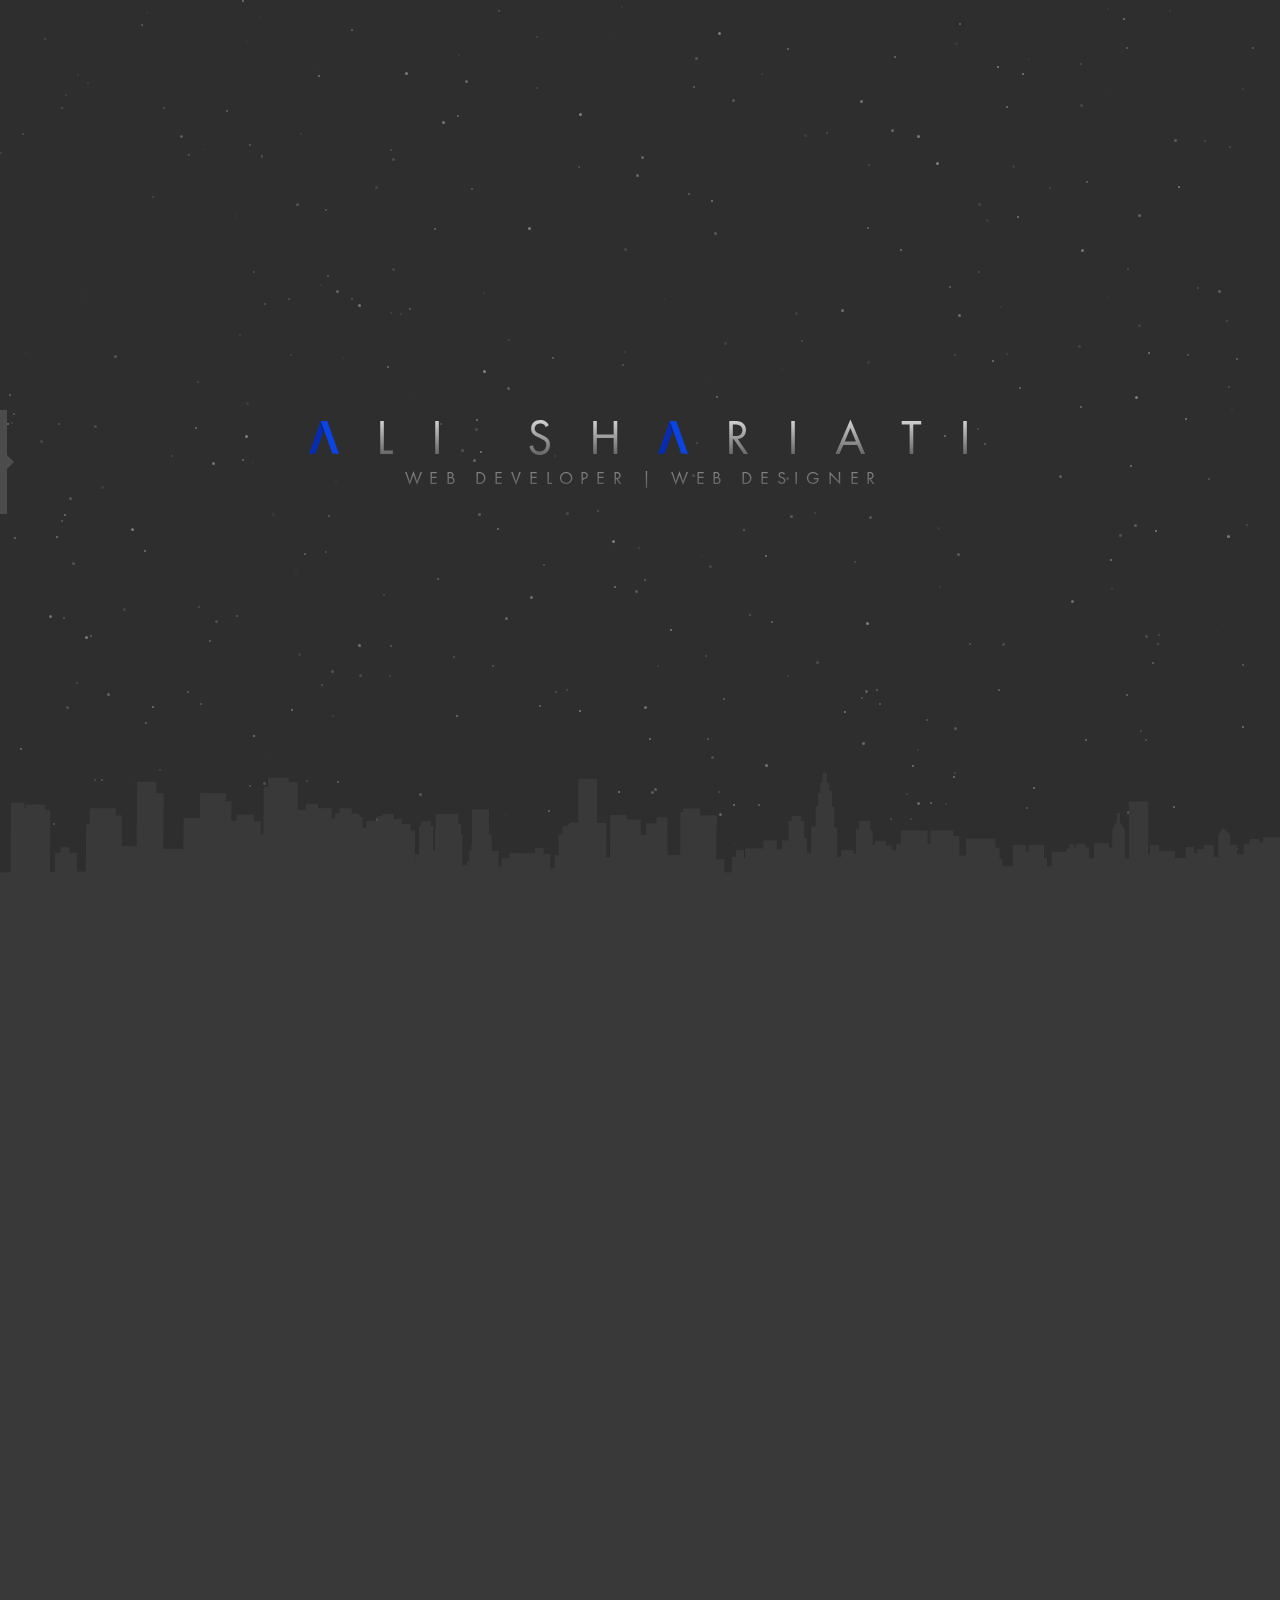
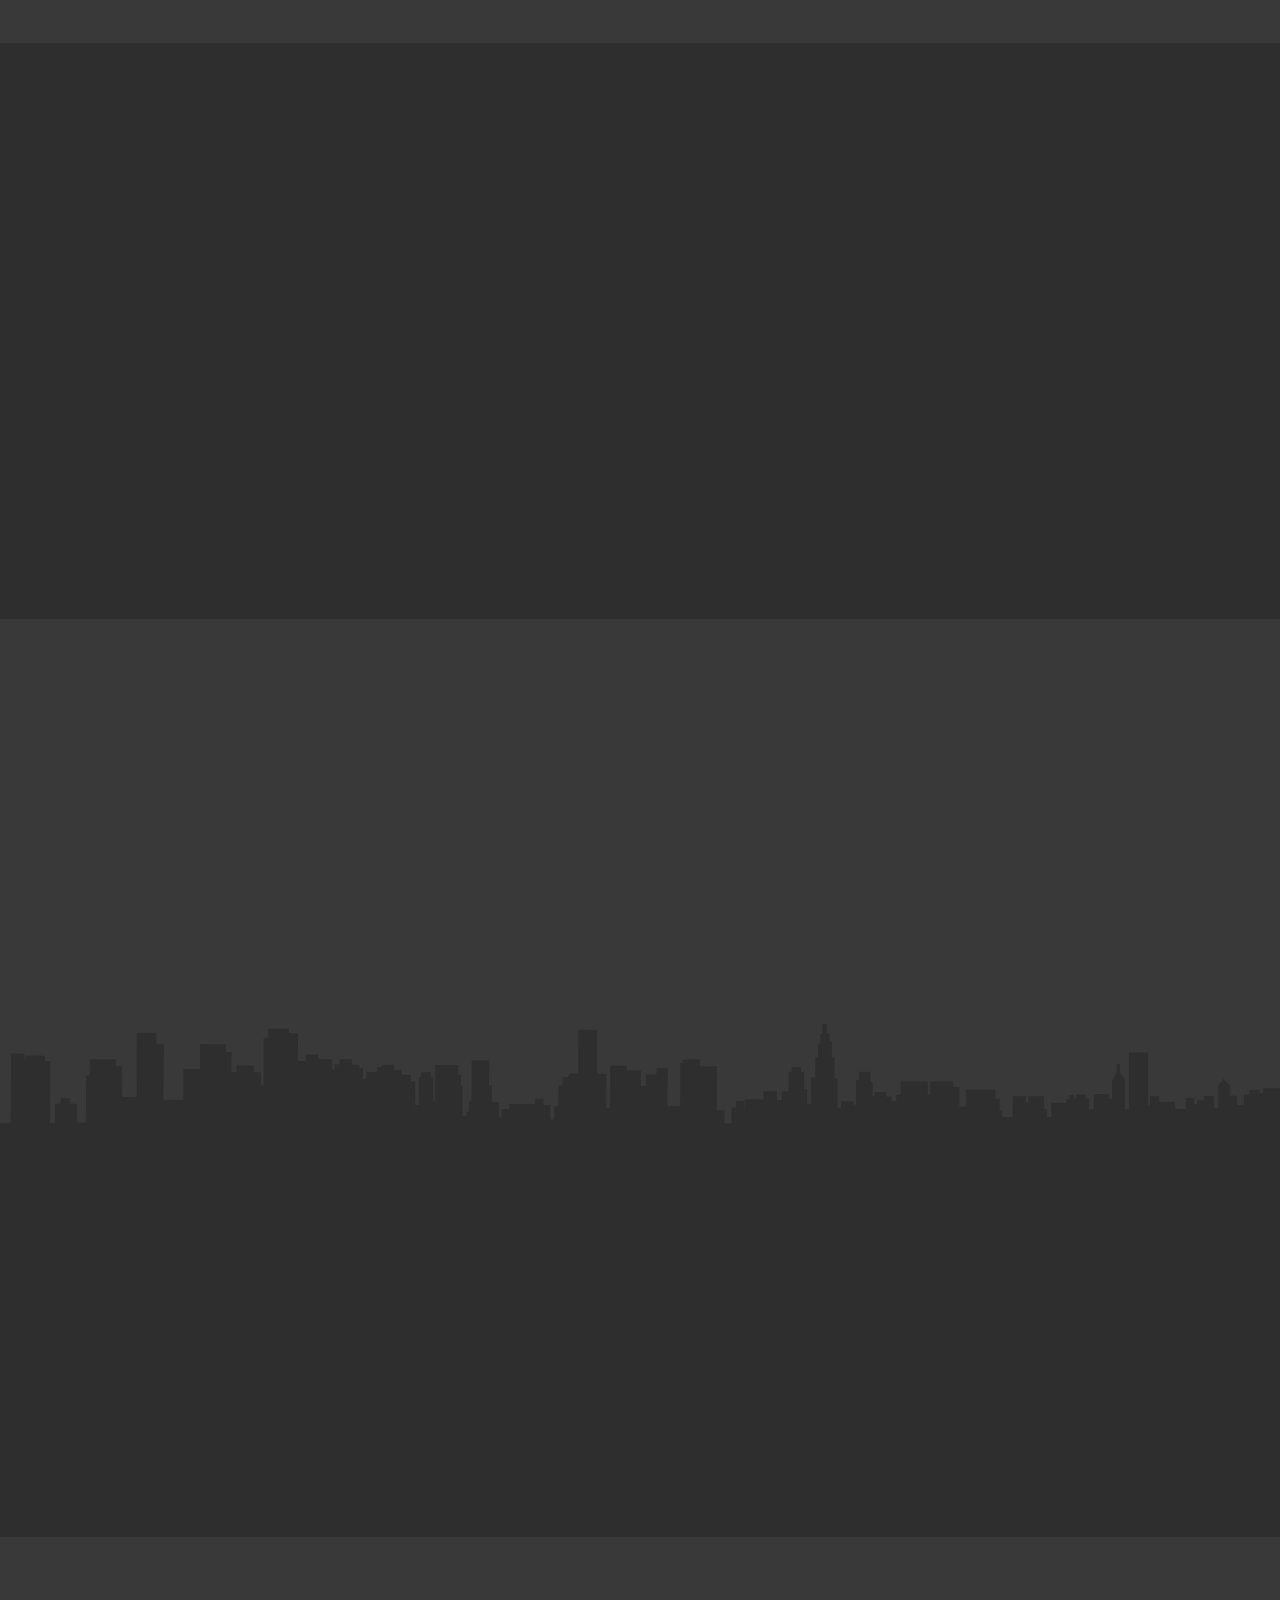
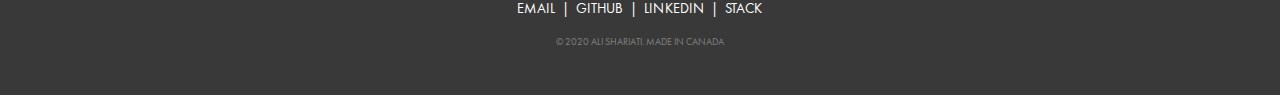
==== commit f53766df: "almost completed landing page final revision" ====
--- a/index.html
+++ b/index.html
@@ -105,6 +105,7 @@
             <h3>WEB DEVELOPER | WEB DESIGNER</h3>
         </div>
     </div>
+    <img src="img/sky-city-1.png" alt="sky-city" id="sky-city-1">
 </header>
 
 <!--SECTION 2: ABOUT-->
@@ -161,14 +162,16 @@
                     <img src="img/i2canada-thumbnail-wide.jpg" alt="i2canada" onclick="clickEffect2();">
                     <span onclick="clickEffect2();">HTML | CSS | JAVASCRIPT</span>
                 </div>
-                <!--modal content-->
+            </div>
+
+                <!--modal content1: it is kept outside the gallery div in order to prevent stacking context effect-->
                 <div class="modal-full-window" id="modalFullWindow1">
                     <div class="modal-content-window" id="modalContentWindow1">
                         <div class="modal-header"><span id="modalCloser1">&times;</span><br></div>
                         <p><a href="http://www.i2canada.com/" target="_blank">i2Canada Immigration Services Inc.</a> is an immigration law firm startup. The project goal was UI/UX redesigning, interactive & responsive development and transferring the web application from Joomla to WordPress and rebranding with SHIFTDO studio collaboration. I have been recruited as a front-end development team member. </p> 
                     </div>
                 </div>
-            </div>
+
             <div id="gallery-grid-item-2" class="init-scale-in">
                 <!--modal trigger-->
                 <div class="work-img-container" id="modalOpener2">
@@ -176,14 +179,15 @@
                     <img src="img/shiftdo-thumbnail-wide.jpg" alt="Shiftdo" onclick="clickEffect2();">
                     <span onclick="clickEffect2();">HTML | CSS | WORDPRESS</span>
                 </div>
-                <!--modal content-->
+            </div>
+
+                <!--modal content2: it is kept outside the gallery div in order to prevent stacking context effect-->
                 <div class="modal-full-window" id="modalFullWindow2">
                     <div class="modal-content-window" id="modalContentWindow2">
                         <div class="modal-header"><span id="modalCloser2">&times;</span><br></div>
                         <p><a href="https://www.shiftdo.com/" target="_blank">SHIFTDO</a> is a private design studio owned by Mehdi Ghareh Mohammadi, an international award winning logo designer. I collaborated in the website redesigning as the front-end developer.</p>
                     </div>
                 </div>
-            </div>
         </div>
     </div>
 </section>
@@ -218,6 +222,7 @@
             </form>
         </div>
     </div>
+    <img src="img/sky-city-2.jpg" alt="sky-city" id="sky-city-2">
 </section>
 
 <!--SECTION 6: FOOTER-->
--- a/css/navigation.css
+++ b/css/navigation.css
@@ -8,7 +8,7 @@
 	justify-content: center;
 	width: 100%;
 	height: 2.4rem;
-	z-index: 1;
+	z-index: 3;
 
 	-webkit-transition-property: all;
 	-moz-transition-property: all;
--- a/css/main.css
+++ b/css/main.css
@@ -41,7 +41,9 @@
 	display: grid;
 	grid-template-columns: auto;
 	grid-template-rows: auto;
-	border: .5px #2e2e2e solid;
+	border-top: .5px #393939 solid;
+	border-bottom: .5px #393939 solid;
+	background-color: #393939;
 }
 
 input::-webkit-outer-spin-button,
@@ -74,7 +76,8 @@
 	grid-template-columns: 80% 20%;
 	align-items: center;
 	width: 3rem;
-	z-index: 1;
+	z-index: 3;
+	gap: 0;
 
 	animation: slideOut 2.4s ease;
 
@@ -116,15 +119,15 @@
 #media-window {
 	padding: .4rem;
 
-	background-color: rgba(97, 96, 96, 0.6);
-	-webkit-backdrop-filter: blur(.36rem);
-	backdrop-filter: blur(.36rem);
-
+	background-color: rgba(97, 96, 96, .6);
+	-webkit-backdrop-filter: blur(6px);
+	backdrop-filter: blur(6px);
 	-webkit-transition: all .35s ease;
 	-moz-transition: all .35s ease;
 	-ms-transition: all .35s ease;
 	-o-transition: all .35s ease;
 	transition: all .35s ease;
+	border-right: rgba(97, 96, 96, .6);;
 }
 
 
@@ -144,7 +147,7 @@
 		#media-window a:active { text-decoration: none; color: white ;}
 
 #media-container-arrow {
-	border-left: .4rem solid rgba(97, 96, 96, 0.6);
+	border-left: .4rem solid rgba(97, 96, 96, .6);
 	border-top: .4rem solid transparent;
 	border-bottom: .4rem solid transparent;
 	background-color: transparent;
@@ -173,8 +176,27 @@
 	background-size: cover;
 	height: 100vh;
 	align-items: center;
-	border: 0.5px #2e2e2e solid;
-}
+	overflow: hidden;
+}
+
+	#home-grid i {
+		position: absolute;
+		border-radius: 100%;
+		background: grey;
+		transition: all ease;
+		animation: lighting-dance linear infinite;
+	}
+
+	@keyframes lighting-dance {
+		0% {
+			transform: translateY(0);
+		}
+
+		100% {
+			opacity: 0;
+			transform: translateY(-300px);
+		}
+	}
 
 	#header-grid-shade {
 		display: grid;
@@ -185,6 +207,15 @@
 		justify-content: stretch;
 		align-items: center;
 	}
+
+		#sky-city-1 {
+			position: absolute;
+			bottom: -5px;
+			object-fit: contain;
+			width: 100%;
+			height: auto;
+			z-index: 2;
+		}
 
 		#header-grid-item {
 			display: grid;
@@ -205,6 +236,7 @@
 				padding-left: 2.048rem;
 				padding-right: 0;
 				padding-top: 0;
+				z-index: 3;
 			}
 
 				#header-grid-item h1 a {
@@ -248,30 +280,36 @@
 				.name-letters {
 					display: inline-block;
 					animation: appearSlideLeft ease 2s;
+					background: linear-gradient(white , #393939);
+					-webkit-background-clip: text;
+					-moz-background-clip: text;
+					background-clip: text;
+					-webkit-text-fill-color: transparent;
+					-moz-text-fill-color: transparent;
 				}
 
 					@-webkit-keyframes appearSlideLeft {
-						0% {transform: translateX(-7px); color: transparent;}
-						55% {transform: translateX(-7px); color: transparent;}
-						100% {transform: translateX(0); color: white;} 
+						0% {transform: translateX(-.28rem); opacity: 0;}
+						55% {transform: translateX(-.28rem); opacity: 0;}
+						100% {transform: translateX(0); opacity: 1;} 
 					}
 				
 					@-moz-keyframes appearSlideLeft {
-						0% {transform: translateX(-.28rem); color: transparent;}
-						55% {transform: translateX(-.28rem); color: transparent;}
-						100% {transform: translateX(0); color: white;}
+						0% {transform: translateX(-.28rem); opacity: 0;}
+						55% {transform: translateX(-.28rem); opacity: 0;}
+						100% {transform: translateX(0); opacity: 1;} 
 					}
 				
 					@-o-keyframes appearSlideLeft {
-						0% {transform: translateX(-.28rem); color: transparent;}
-						55% {transform: translateX(-.28rem); color: transparent;}
-						100% {transform: translateX(0); color: white;}
+						0% {transform: translateX(-.28rem); opacity: 0;}
+						55% {transform: translateX(-.28rem); opacity: 0;}
+						100% {transform: translateX(0); opacity: 1;} 
 					}
 				
 					@keyframes appearSlideLeft {
-						0% {transform: translateX(-.28rem); color: transparent;}
-						55% {transform: translateX(-.28rem); color: transparent;}
-						100% {transform: translateX(0); color: white;}
+						0% {transform: translateX(-.28rem); opacity: 0;}
+						55% {transform: translateX(-.28rem); opacity: 0;}
+						100% {transform: translateX(0); opacity: 1;} 
 					}
 
 				#logo1, #logo2 {
@@ -324,6 +362,12 @@
 				margin-left: .44rem;
 				font-weight: 500;
 				margin-top: -3rem;
+				background: linear-gradient(grey 40%, #2e2e2e);
+				-webkit-background-clip: text;
+				-moz-background-clip: text;
+				background-clip: text;
+				-webkit-text-fill-color: transparent;
+				z-index: 3;
 
 				-webkit-transition: all .5s ease;
 				-moz-transition: all .5s ease;
@@ -335,27 +379,27 @@
 			}
 
 				@-webkit-keyframes appearSlideRight {
-					0% {transform: translateX(.28rem); color: transparent;}
-					55% {transform: translateX(.28rem); color: transparent;}
-					100% {transform: translateX(0); color: white;} 
+					0% {transform: translateX(.28rem); opacity: 0;}
+					55% {transform: translateX(.28rem); opacity: 0;}
+					100% {transform: translateX(0); opacity: 1;} 
 				}
 			
 				@-moz-keyframes appearSlideRight {
-					0% {transform: translateX(.28rem); color: transparent;}
-					55% {transform: translateX(.28rem); color: transparent;}
-					100% {transform: translateX(0); color: white;}
+					0% {transform: translateX(.28rem); opacity: 0;}
+					55% {transform: translateX(.28rem); opacity: 0;}
+					100% {transform: translateX(0); opacity: 1;} 
 				}
 			
 				@-o-keyframes appearSlideRight {
-					0% {transform: translateX(.28rem); color: transparent;}
-					55% {transform: translateX(.28rem); color: transparent;}
-					100% {transform: translateX(0); color: white;}
+					0% {transform: translateX(.28rem); opacity: 0;}
+					55% {transform: translateX(.28rem); opacity: 0;}
+					100% {transform: translateX(0); opacity: 1;} 
 				}
 			
 				@keyframes appearSlideRight {
-					0% {transform: translateX(.28rem); color: transparent;}
-					55% {transform: translateX(.28rem); color: transparent;}
-					100% {transform: translateX(0); color: white;}
+					0% {transform: translateX(.28rem); opacity: 0;}
+					55% {transform: translateX(.28rem); opacity: 0;}
+					100% {transform: translateX(0); opacity: 1;} 
 			}
 
 
--- a/css/about.css
+++ b/css/about.css
@@ -5,6 +5,7 @@
     grid-template-rows: repeat(4, auto);
     background-color: #393939;
     padding-bottom: 4.8rem;
+    z-index: 2;
 }
 
     #about-grid-item-1 {
--- a/css/work.css
+++ b/css/work.css
@@ -138,8 +138,6 @@
                     font-size: .8rem;
                 }
 
-
-
                 /*This is the full blackout background.*/
                 .modal-full-window {
                     display: grid;
@@ -148,7 +146,7 @@
                     justify-content: stretch;
                     align-items: center;
                     position: fixed;
-                    z-index: 1;
+                    z-index: 4;
                     left: -100%;
                     top: 0;
                     width: 100%;
--- a/css/testimonials.css
+++ b/css/testimonials.css
@@ -9,7 +9,8 @@
 	-moz-background-size: cover;
 	-o-background-size: cover;
 	background-size: cover;
-    padding-bottom: 4.8rem;
+	padding-bottom: 4.8rem;
+	border-bottom: .5 solid #393939;
 }
 
 /*	#testimonials-grid-shade {
@@ -70,11 +71,11 @@
 			width: 100%;
 			text-align: center;
 			
-			-webkit-transition: all .3s ease;
-			-moz-transition: all .3s ease;
-			-ms-transition: all .3s ease;
-			-o-transition: all .3s ease;
-			transition: all .3s ease;
+			-webkit-transition: all .4s ease;
+			-moz-transition: all .4s ease;
+			-ms-transition: all .4s ease;
+			-o-transition: all .4s ease;
+			transition: all .4s ease;
 		}
 
 		#recom-item-4:hover {
--- a/css/contact.css
+++ b/css/contact.css
@@ -5,9 +5,20 @@
     grid-template-rows: repeat(2, auto);
     background-color: #2e2e2e;
     padding-bottom: 4.8rem;
+    overflow: hidden;
+    border-top: .5 solid #393939;
 }
 
+	#sky-city-2 {
+        position: absolute;
+		object-fit: contain;
+        width: 100%;;
+        height: auto;
+        margin-top: -10px;
+	}
+
     #contact-grid-item-1 {
+        z-index: 2;
         display: grid;
         justify-content: center;
     }
--- a/css/media-queries/small-devices.css
+++ b/css/media-queries/small-devices.css
@@ -1,5 +1,5 @@
 /* ********************************************************** extra small phones ********************************************************** */
-@media only screen and (max-width: 400px) {
+@media only screen and (min-width: 1px) and (max-width: 400px) {
 
 /*******************/
 /* GLOBAL SETTINGS */
--- a/css/global-animation.css
+++ b/css/global-animation.css
@@ -35,7 +35,7 @@
     -moz-transition: all ease .6s;
     -o-transition: all ease .6s;
     transition: all ease .6s;
-    /*transform: scale(.85);*/
+    transform: scale(.85);
 }
 
 .scale-in {
@@ -44,7 +44,7 @@
     -moz-transition: all ease .6s;
     -o-transition: all ease .6s;
     transition: all ease .6s;
-    /*transform: scale(1);*/
+    transform: scale(1);
 }
 
 
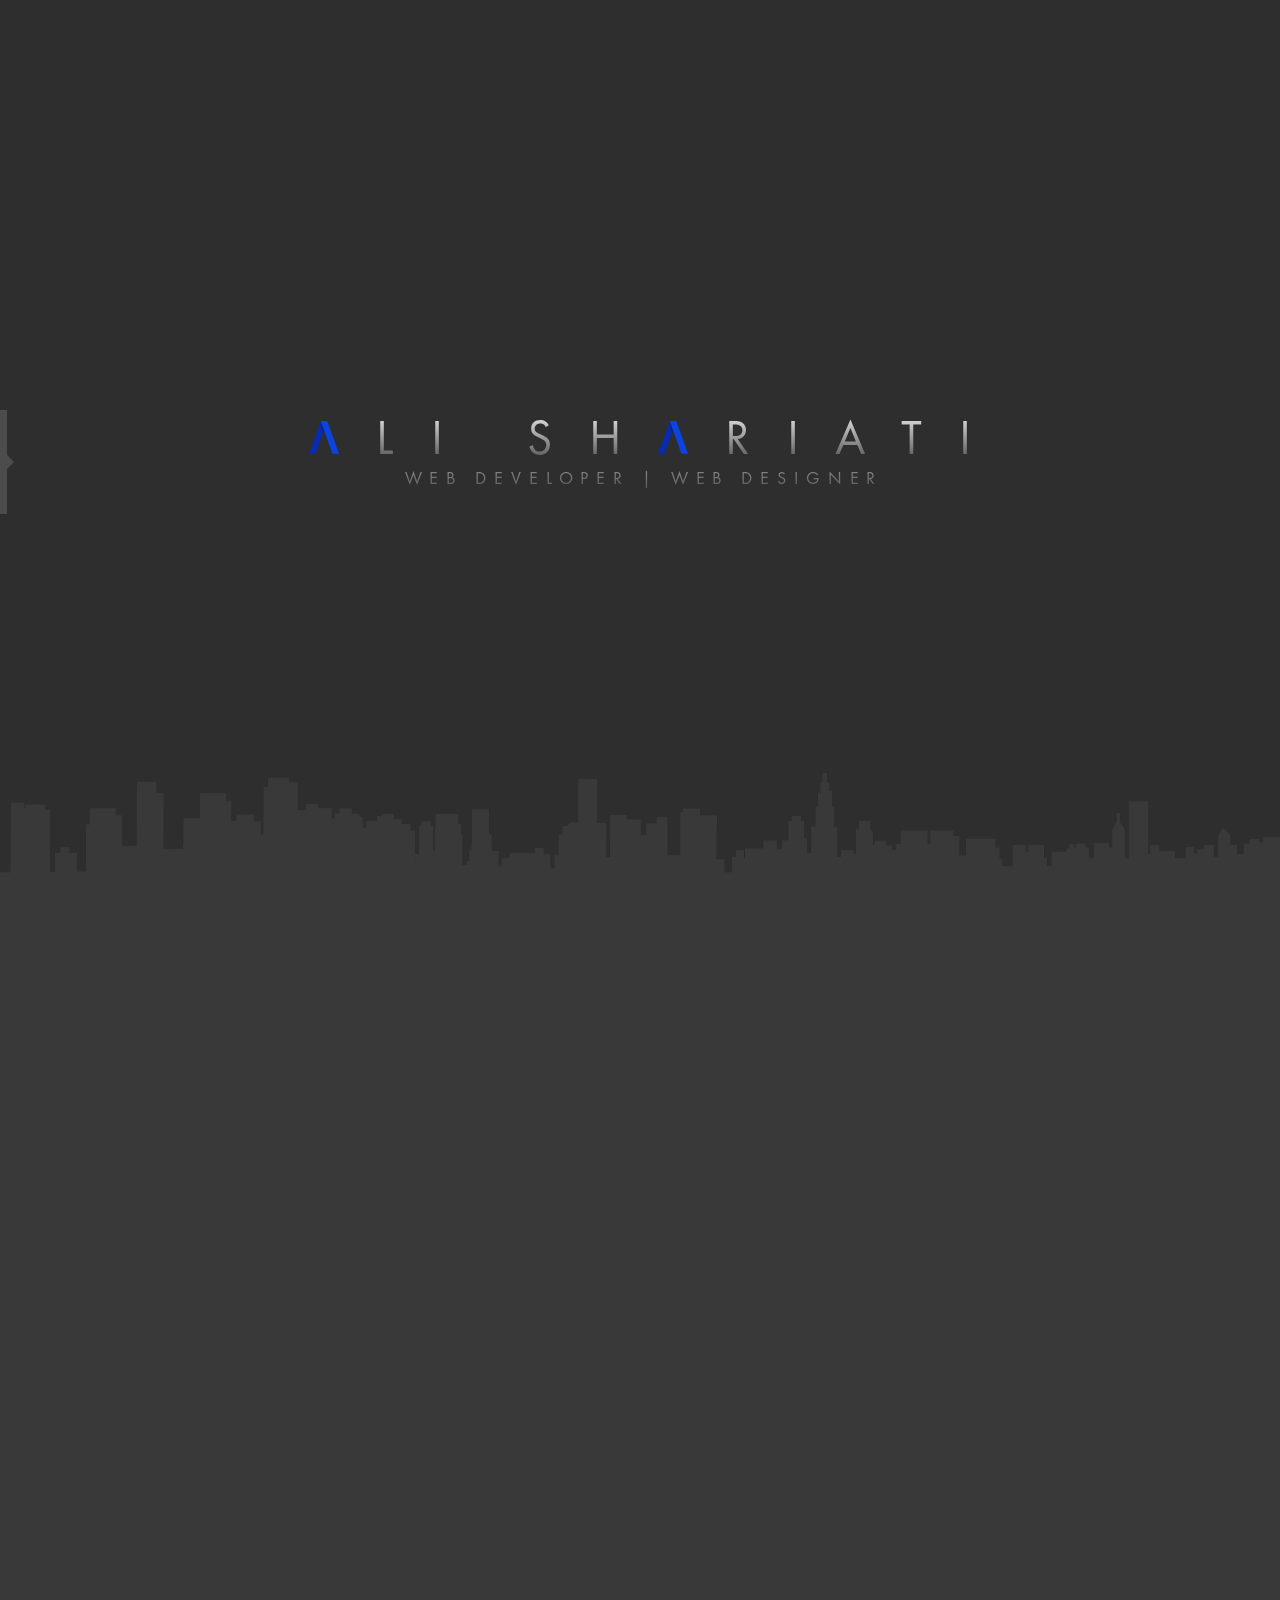
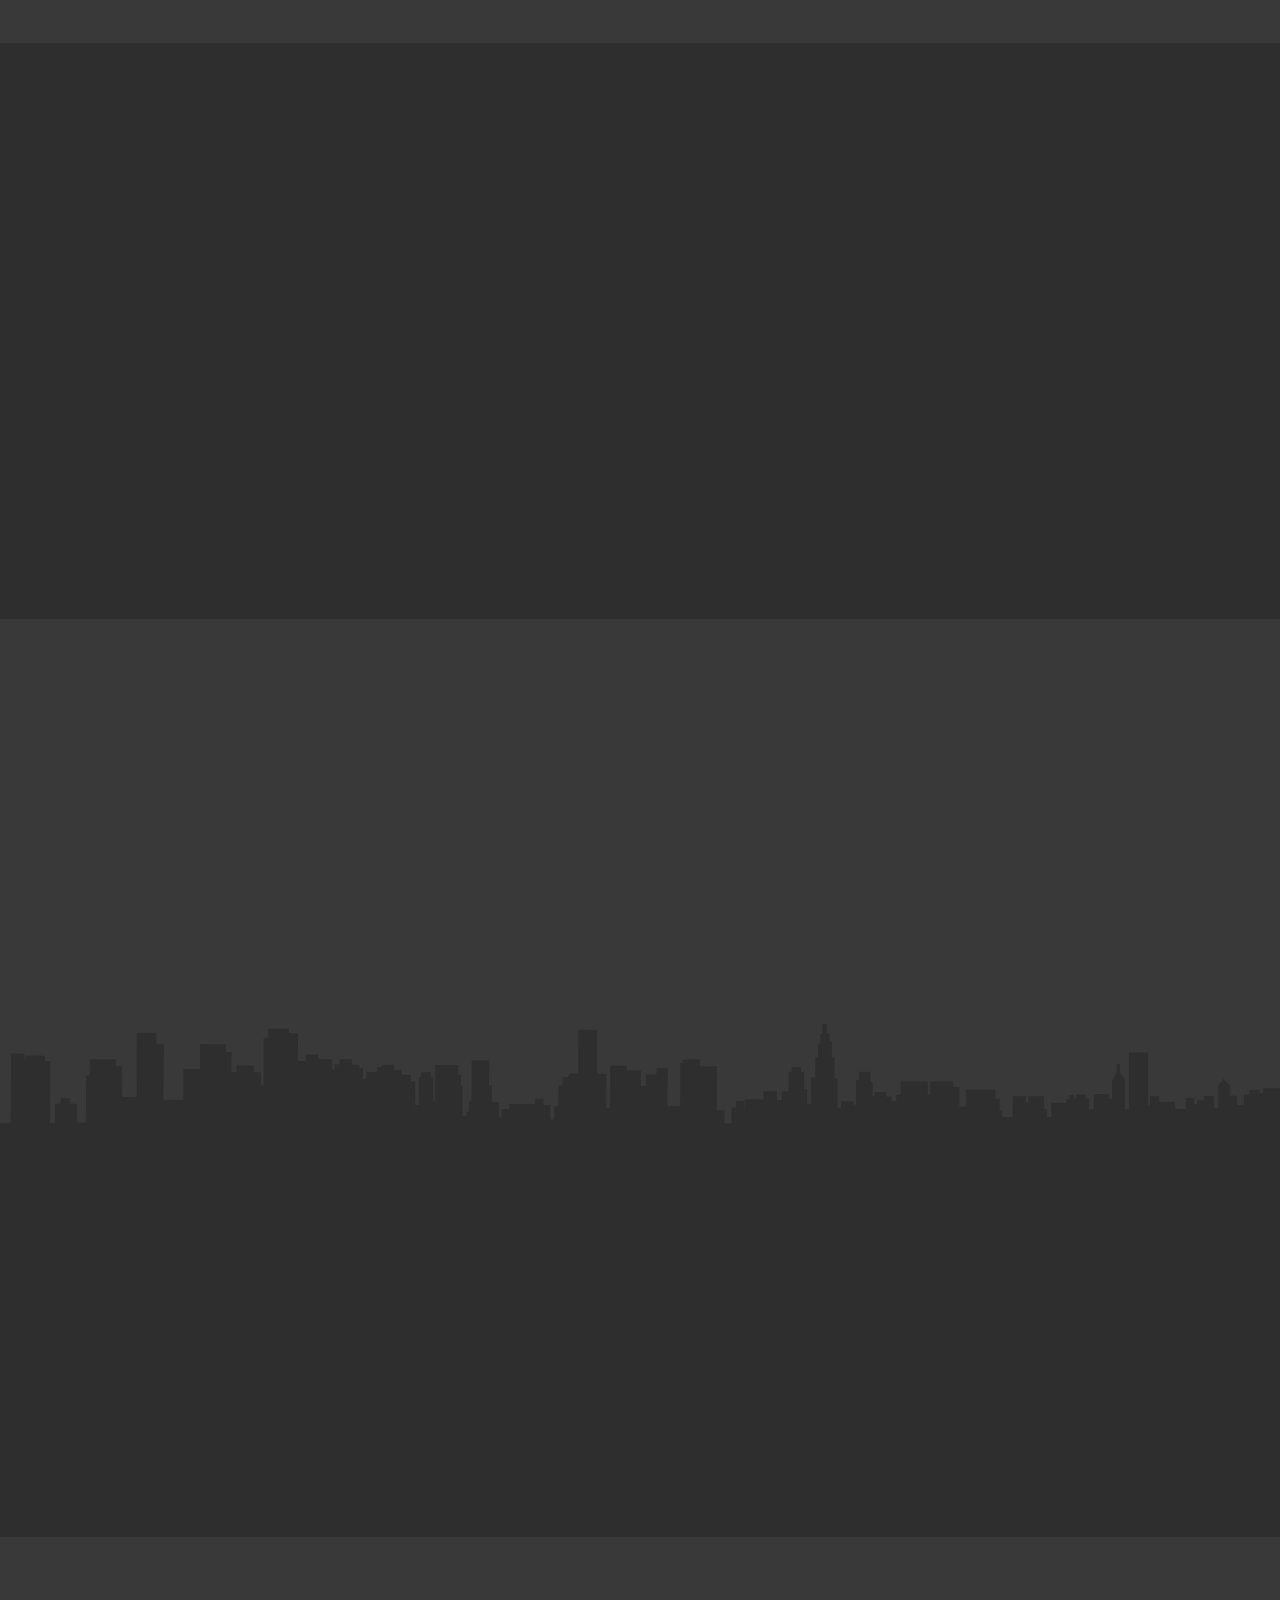
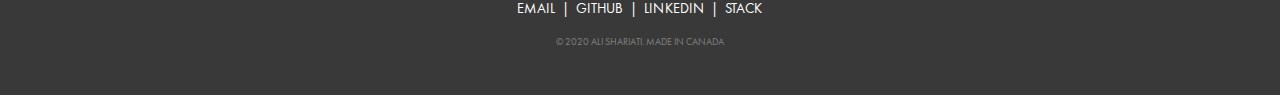
==== commit 01db8ea2: "fixed some bugs and optimized images quality." ====
--- a/index.html
+++ b/index.html
@@ -105,7 +105,12 @@
             <h3>WEB DEVELOPER | WEB DESIGNER</h3>
         </div>
     </div>
-    <img src="img/sky-city-1.png" alt="sky-city" id="sky-city-1">
+    <img src="img/sky-city-1.png" alt="sky-city" class="sky-city-1" id="sky-city-1">
+    <img src="img/sky-city-1-1200px.png" alt="sky-city" class="sky-city-1" id="sky-city-1-1200px">
+    <img src="img/sky-city-1-992px.png" alt="sky-city" class="sky-city-1" id="sky-city-1-992px">
+    <img src="img/sky-city-1-768px.png" alt="sky-city" class="sky-city-1" id="sky-city-1-768px">
+    <img src="img/sky-city-1-600px.png" alt="sky-city" class="sky-city-1" id="sky-city-1-600px">
+    <img src="img/sky-city-1-400px.png" alt="sky-city" class="sky-city-1" id="sky-city-1-400px">
 </header>
 
 <!--SECTION 2: ABOUT-->
@@ -222,7 +227,12 @@
             </form>
         </div>
     </div>
-    <img src="img/sky-city-2.jpg" alt="sky-city" id="sky-city-2">
+    <img src="img/sky-city-2.jpg" alt="sky-city" class="sky-city-2" id="sky-city-2">
+    <img src="img/sky-city-2-1200px.jpg" alt="sky-city" class="sky-city-2" id="sky-city-2-1200px">
+    <img src="img/sky-city-2-992px.jpg" alt="sky-city" class="sky-city-2" id="sky-city-2-992px">
+    <img src="img/sky-city-2-768px.jpg" alt="sky-city" class="sky-city-2" id="sky-city-2-768px">
+    <img src="img/sky-city-2-600px.jpg" alt="sky-city" class="sky-city-2" id="sky-city-2-600px">
+    <img src="img/sky-city-2-400px.jpg" alt="sky-city" class="sky-city-2" id="sky-city-2-400px">
 </section>
 
 <!--SECTION 6: FOOTER-->
--- a/css/main.css
+++ b/css/main.css
@@ -130,7 +130,6 @@
 	border-right: rgba(97, 96, 96, .6);;
 }
 
-
 	#media-window li {
 		display: block;
 		line-height: 1.2rem;
@@ -208,7 +207,7 @@
 		align-items: center;
 	}
 
-		#sky-city-1 {
+		.sky-city-1 {
 			position: absolute;
 			bottom: -5px;
 			object-fit: contain;
@@ -216,6 +215,9 @@
 			height: auto;
 			z-index: 2;
 		}
+
+		#sky-city-1 { display: block;}
+		#sky-city-1-1200px, #sky-city-1-992px, #sky-city-1-768px, #sky-city-1-600px, #sky-city-1-400px {display: none;}
 
 		#header-grid-item {
 			display: grid;
--- a/css/contact.css
+++ b/css/contact.css
@@ -9,13 +9,16 @@
     border-top: .5 solid #393939;
 }
 
-	#sky-city-2 {
+	.sky-city-2 {
         position: absolute;
 		object-fit: contain;
         width: 100%;;
         height: auto;
         margin-top: -10px;
-	}
+    }
+    
+    #sky-city-2 { display: block;}
+    #sky-city-2-1200px, #sky-city-2-992px, #sky-city-2-768px, #sky-city-2-600px, #sky-city-2-400px {display: none;}
 
     #contact-grid-item-1 {
         z-index: 2;
@@ -125,9 +128,21 @@
                 text-align: center;
             }
 
+                /* resets y axis of sky-city images*/
+                .sky-city-y-reset {
+                    position: absolute;
+                    bottom: 0px;
+                    object-fit: contain;
+                    width: 100%;
+                    height: auto;
+                    z-index: 2;
+                }
+
                 #confirmation-mesg {
+                    position: relative;
                     margin: 0;
                     animation: slideLeft ease 1s;
+                    z-index: 3;
                 }
 
                 @-webkit-keyframes slideLeft {
@@ -151,9 +166,11 @@
                 }
 
                 #redirect-mesg {
+                    position: relative;
                     font-size: .7rem;
                     padding-bottom: .2rem;
                     animation: slideRight ease 1s;
+                    z-index: 3;
                 }
 
                 @-webkit-keyframes slideRight {
@@ -183,11 +200,13 @@
                 #message-grid-item p a:hover, #message-grid-item p a:active { text-decoration: none; color: #1676b6 ;}
 
                 #logo4 {
+                    position: relative;
                         display: inline-block;
                         width: auto;
                         height: 1.792rem;
                         margin-top: 2rem;
-                        
+                        z-index: 3;
+
                         -webkit-animation: spin 2s infinite ease;
                         -moz-animation: spin 2s infinite ease;
                         -o-animation: spin 2s infinite ease;
--- a/css/media-queries/small-devices.css
+++ b/css/media-queries/small-devices.css
@@ -38,6 +38,9 @@
 #logo1, #logo2 {height: calc(4.2 * 1.91vw);}
 #header-grid-item h3 {line-height: calc(4.2 * 3.4vw);font-size: calc(4.2 * 1vw);letter-spacing: calc(4.2 * .1vw);margin-left: calc(4.2 * .1vw);font-weight: 500;margin-top: calc(4.2 * -3vw);};
 
+#sky-city-1, #sky-city-1-1200px, #sky-city-1-992px, #sky-city-1-768px, #sky-city-1-600px { display: none;}
+#sky-city-1-400px {display: block;}
+
 /***********************/
 /* SOCIAL MEDIA WINDOW */
 /***********************/
@@ -87,6 +90,9 @@
 #confirmation-mesg {font-size: calc(4 * 1vw);}
 #redirect-mesg {font-size: calc(4 * .7vw);padding-bottom: calc(4 * .2vw);}
 #logo4 {height: calc(4 * 1.792vw);margin-top: calc(4 * 2vw);} 
+
+#sky-city-2-400px { display: block;}
+#sky-city-2, #sky-city-2-1200px, #sky-city-2-992px, #sky-city-2-768px, #sky-city-2-600px {display: none;}
 
 }
 
@@ -129,6 +135,9 @@
 #logo1, #logo2 {height: calc(3.53 * 1.87vw);}
 #header-grid-item h3 {line-height: calc(3.53 * 3.4vw);font-size: calc(3.53 * 1vw);letter-spacing: calc(3.53 * .15vw);margin-left: calc(3.53 * .15vw);font-weight: 500;margin-top: calc(3.53 * -3vw);}
 
+#sky-city-1, #sky-city-1-1200px, #sky-city-1-992px, #sky-city-1-768px, #sky-city-1-400px { display: none;}
+#sky-city-1-600px {display: block;}
+
 /***********************/
 /* SOCIAL MEDIA WINDOW */
 /***********************/
@@ -173,9 +182,12 @@
 #form-grid-item-6 {grid-area: 7 / 1 / 8 / 2;}   
 
 /*confirmation of received message page*/
-#confirmation-mesg {font-size: calc(2.5 * 1vw);}
-#redirect-mesg {font-size: calc(2.5 * .7vw);padding-bottom: calc(2.5 * .2vw);}
-#logo4 {height: calc(2.5 * 1.792vw);margin-top: calc(2.5 * 2vw);} 
+#confirmation-mesg {font-size: calc(3.2 * 1vw);}
+#redirect-mesg {font-size: calc(3.2 * .7vw);padding-bottom: calc(3.2 * .2vw);}
+#logo4 {height: calc(3.2 * 1.792vw);margin-top: calc(3.2 * 2vw);} 
+
+#sky-city-2-600px { display: block;}
+#sky-city-2, #sky-city-2-1200px, #sky-city-2-992px, #sky-city-2-768px, #sky-city-2-400px {display: none;}
 
 }
 
@@ -218,6 +230,9 @@
 #logo1, #logo2 {height: calc(.955 * 1.865rem);}
 #header-grid-item h3 {line-height: calc(.955 * 3.4rem);font-size: calc(.955 * 1rem);letter-spacing: calc(.955 * .4rem);margin-left: calc(.955 * .4rem);font-weight: 500;margin-top: calc(.955 * -3rem);}
 
+#sky-city-1, #sky-city-1-1200px, #sky-city-1-992px, #sky-city-1-600px, #sky-city-1-400px { display: none;}
+#sky-city-1-768px {display: block;}
+
 /***********************/
 /* SOCIAL MEDIA WINDOW */
 /***********************/
@@ -262,9 +277,12 @@
 #form-grid-item-6 {grid-area: 7 / 1 / 8 / 2;}   
 
 /*confirmation of received message page*/
-#confirmation-mesg {font-size: calc(2.5 * 1vw);}
-#redirect-mesg {font-size: calc(2.5 * .7vw);padding-bottom: calc(2.5 * .2vw);}
-#logo4 {height: calc(2.5 * 1.792vw);margin-top: calc(2.5 * 2vw);} 
+#confirmation-mesg {font-size: calc(2.7 * 1vw);}
+#redirect-mesg {font-size: calc(2.7 * .7vw);padding-bottom: calc(2.7 * .2vw);}
+#logo4 {height: calc(2.7 * 1.792vw);margin-top: calc(2.7 * 2vw);} 
+
+#sky-city-2-768px { display: block;}
+#sky-city-2, #sky-city-2-1200px, #sky-city-2-992px, #sky-city-2-600px, #sky-city-2-400px {display: none;}
 
 }
 
@@ -297,6 +315,13 @@
 #nav-item-4 {display: grid;}
 #nav-item-4 ul li {font-size: 1.1rem;line-height: 7vh;}
 
+/**********************************/
+/* SECTION 1: HOME / LANDING PAGE */
+/**********************************/
+
+#sky-city-1, #sky-city-1-1200px, #sky-city-1-768px, #sky-city-1-600px, #sky-city-1-400px { display: none;}
+#sky-city-1-992px {display: block;}
+
 /***********************/
 /* SOCIAL MEDIA WINDOW */
 /***********************/
@@ -308,9 +333,12 @@
 /**********************/
 
 /*confirmation of received message page*/
-#confirmation-mesg {font-size: calc(2.5 * 1vw);}
-#redirect-mesg {font-size: calc(2.5 * .7vw);padding-bottom: calc(2.5 * .2vw);}
-#logo4 {height: calc(2.5 * 1.792vw);margin-top: calc(2.5 * 2vw);} 
+#confirmation-mesg {font-size: calc(2.1 * 1vw);}
+#redirect-mesg {font-size: calc(2.1 * .7vw);padding-bottom: calc(2.1 * .2vw);}
+#logo4 {height: calc(2.1 * 1.792vw);margin-top: calc(2.1 * 2vw);} 
+
+#sky-city-2-992px { display: block;}
+#sky-city-2, #sky-city-2-1200px, #sky-city-2-768px, #sky-city-2-600px, #sky-city-2-400px {display: none;}
 
 }
 
@@ -323,6 +351,14 @@
 
 html { font-size: 112.8%; }
 
+
+/**********************************/
+/* SECTION 1: HOME / LANDING PAGE */
+/**********************************/
+
+#sky-city-1, #sky-city-1-992px, #sky-city-1-768px, #sky-city-1-600px, #sky-city-1-400px { display: none;}
+#sky-city-1-1200px {display: block;}
+
 /***********************/
 /* SOCIAL MEDIA WINDOW */
 /***********************/
@@ -335,20 +371,23 @@
 /**********************/
 
 /*confirmation of received message page*/
-#confirmation-mesg {font-size: calc(2 * 1vw);}
-#redirect-mesg {font-size: calc(2 * .7vw);padding-bottom: calc(2 * .2vw);}
-#logo4 {height: calc(2 * 1.792vw);margin-top: calc(2 * 2vw);} 
-
-}
-
-
-
-
-
-
-
-
-
-
-
-
+#confirmation-mesg {font-size: calc(1.8 * 1vw);}
+#redirect-mesg {font-size: calc(1.8 * .7vw);padding-bottom: calc(1.8 * .2vw);}
+#logo4 {height: calc(1.8 * 1.792vw);margin-top: calc(1.8 * 2vw);} 
+
+#sky-city-2-1200px { display: block;}
+#sky-city-2, #sky-city-2-992px, #sky-city-2-768px, #sky-city-2-600px, #sky-city-2-400px {display: none;}
+
+}
+
+
+
+
+
+
+
+
+
+
+
+
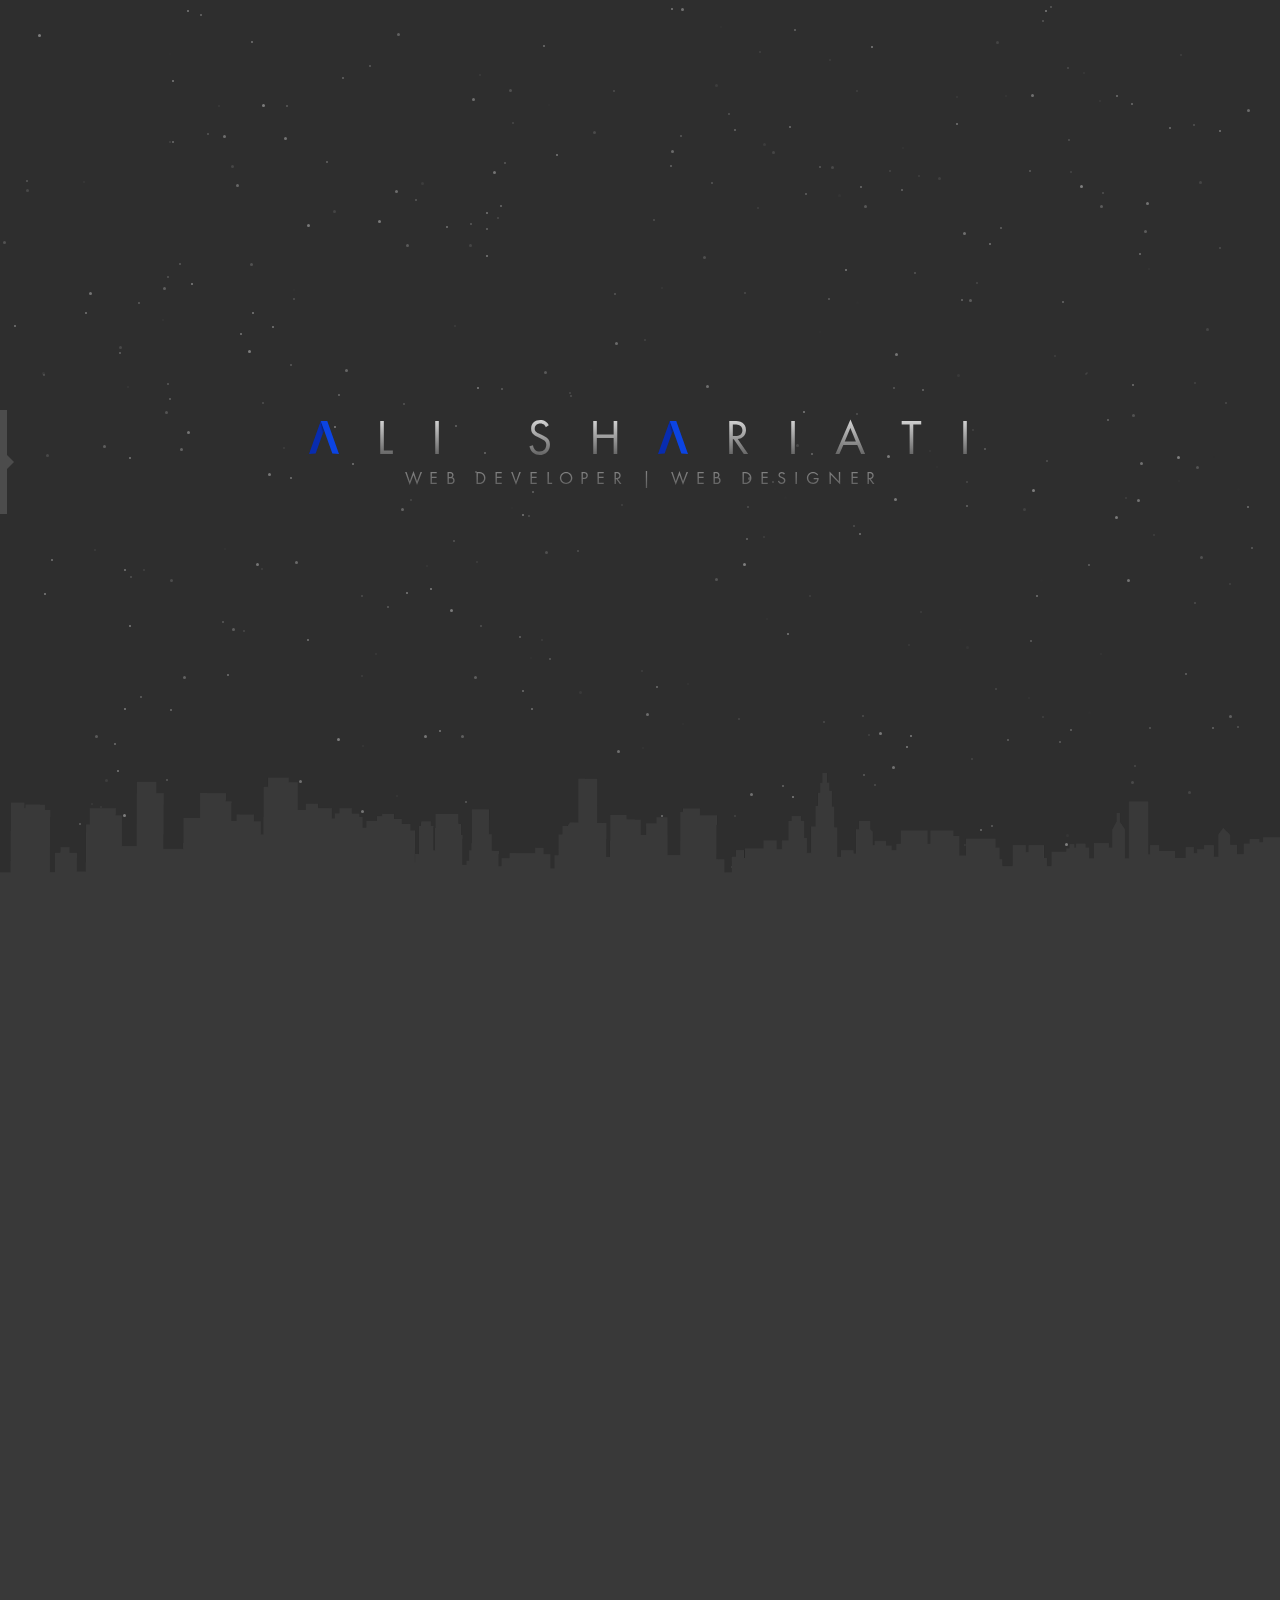
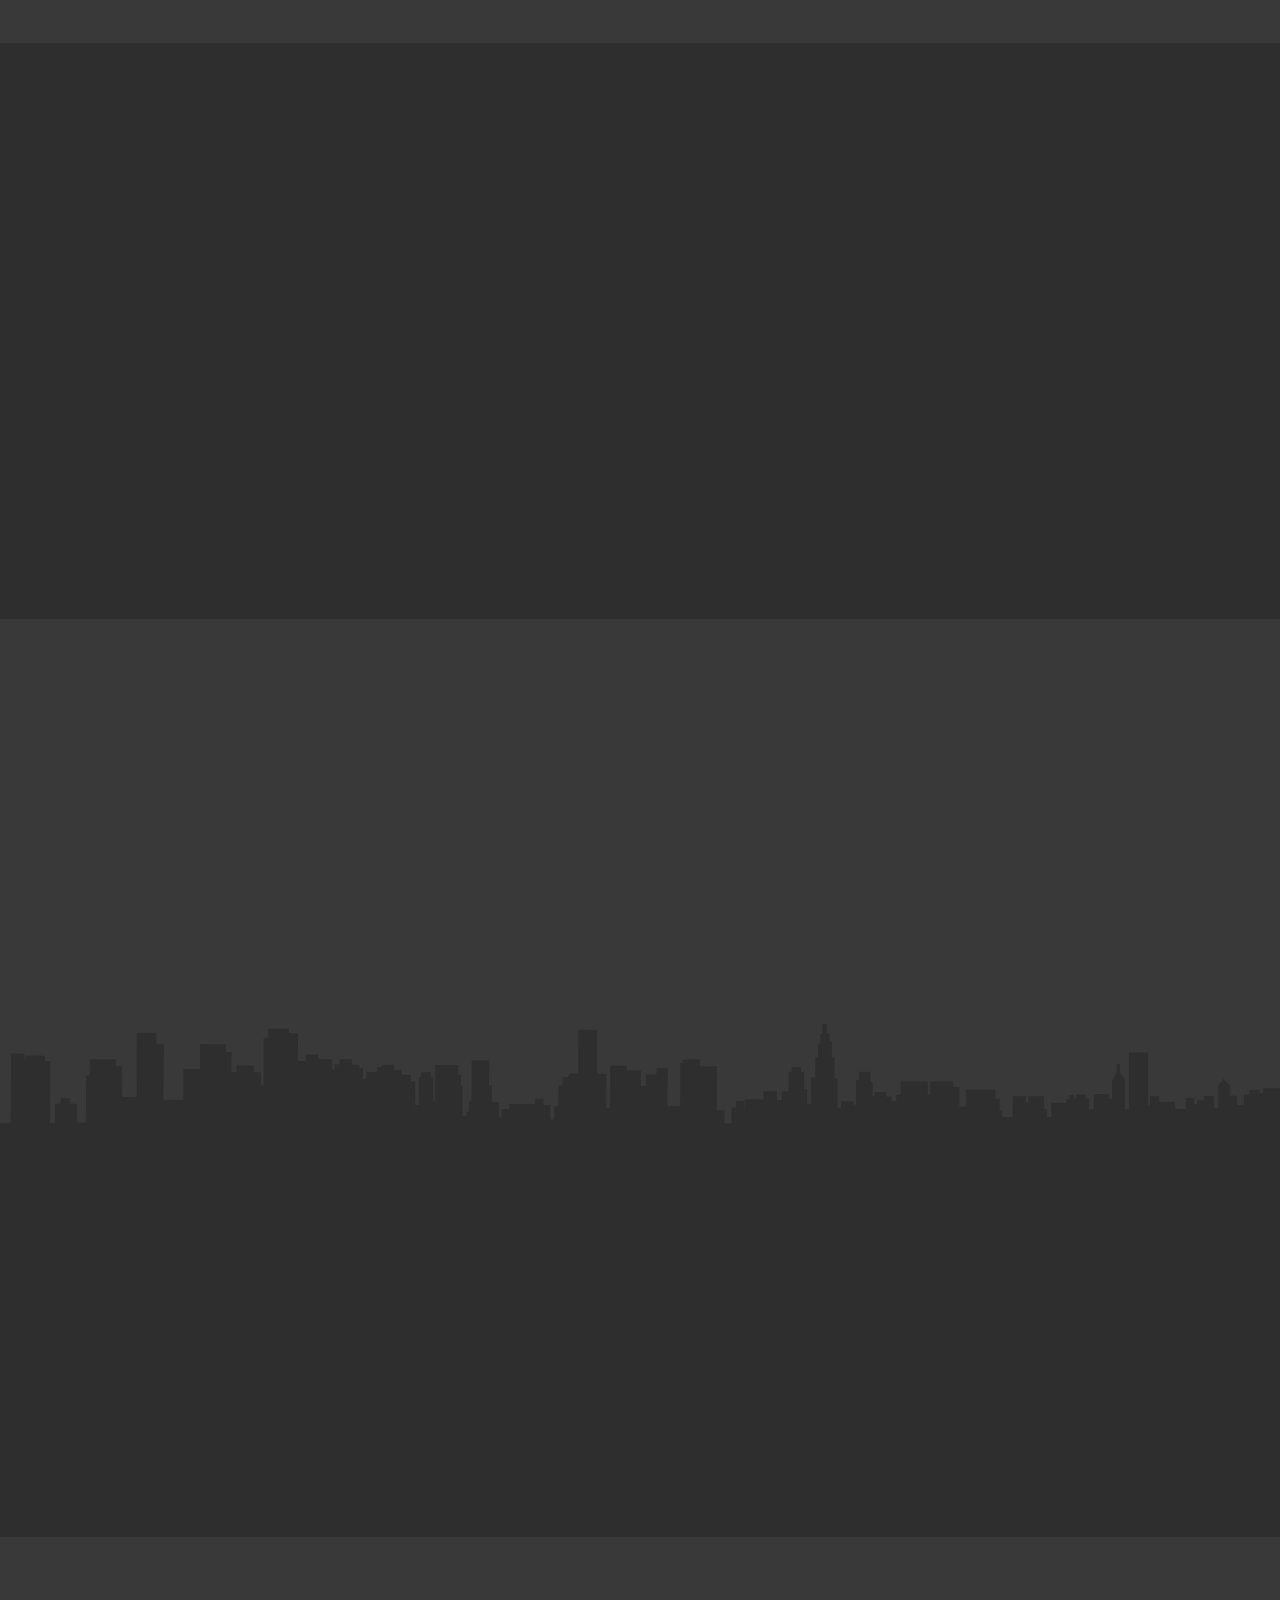
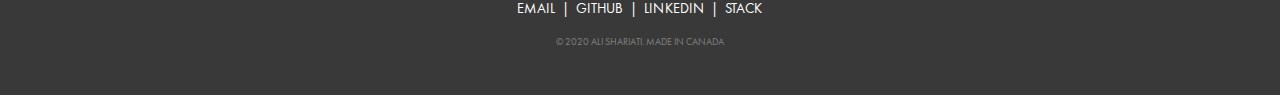
==== commit ea188695: "optimized some on-scroll animation" ====
--- a/index.html
+++ b/index.html
@@ -32,8 +32,7 @@
     <link rel="shortcut icon" type="image/png" href="img/favicon/favicon-256×256.ico">
 </head>
 
-<body id="body">
-
+<body class="noscroll-x">
 <!-- ¯\_(ツ)_/¯  -->
 
 <div id="content-wrapper">
--- a/css/navigation.css
+++ b/css/navigation.css
@@ -481,15 +481,15 @@
 				align-items: stretch;
 				-webkit-backdrop-filter: blur(.6rem);
 				backdrop-filter: blur(.6rem);
-				-webkit-transition: all .6s ease;
-				-moz-transition: all .6s ease;
-				-ms-transition: all .6s ease;
-				-o-transition: all .6s ease;
-				transition: all .6s ease;
+				-webkit-transition: all .7s ease;
+				-moz-transition: all .7s ease;
+				-ms-transition: all .7s ease;
+				-o-transition: all .7s ease;
+				transition: all .7s ease;
 			}
 
 				.hidden-dropdown {
-					top: -150vh;
+					top: -100vh;
 				}
 
 				.unhidden-dropdown {
--- a/css/main.css
+++ b/css/main.css
@@ -5,6 +5,7 @@
 html, body {
 	margin: 0;
 	background-color: #2e2e2e;
+	max-width: 100%;
 }
 
 html { 
@@ -22,6 +23,10 @@
 	.container-grid, #home-grid, footer {
 		grid-column: 1 / 13;
 	}
+
+.noscroll-x {
+	overflow-x: hidden;
+}
 
 .noscroll {
 	overflow: hidden;
@@ -76,7 +81,7 @@
 	grid-template-columns: 80% 20%;
 	align-items: center;
 	width: 3rem;
-	z-index: 3;
+	z-index: 4;
 	gap: 0;
 
 	animation: slideOut 2.4s ease;
